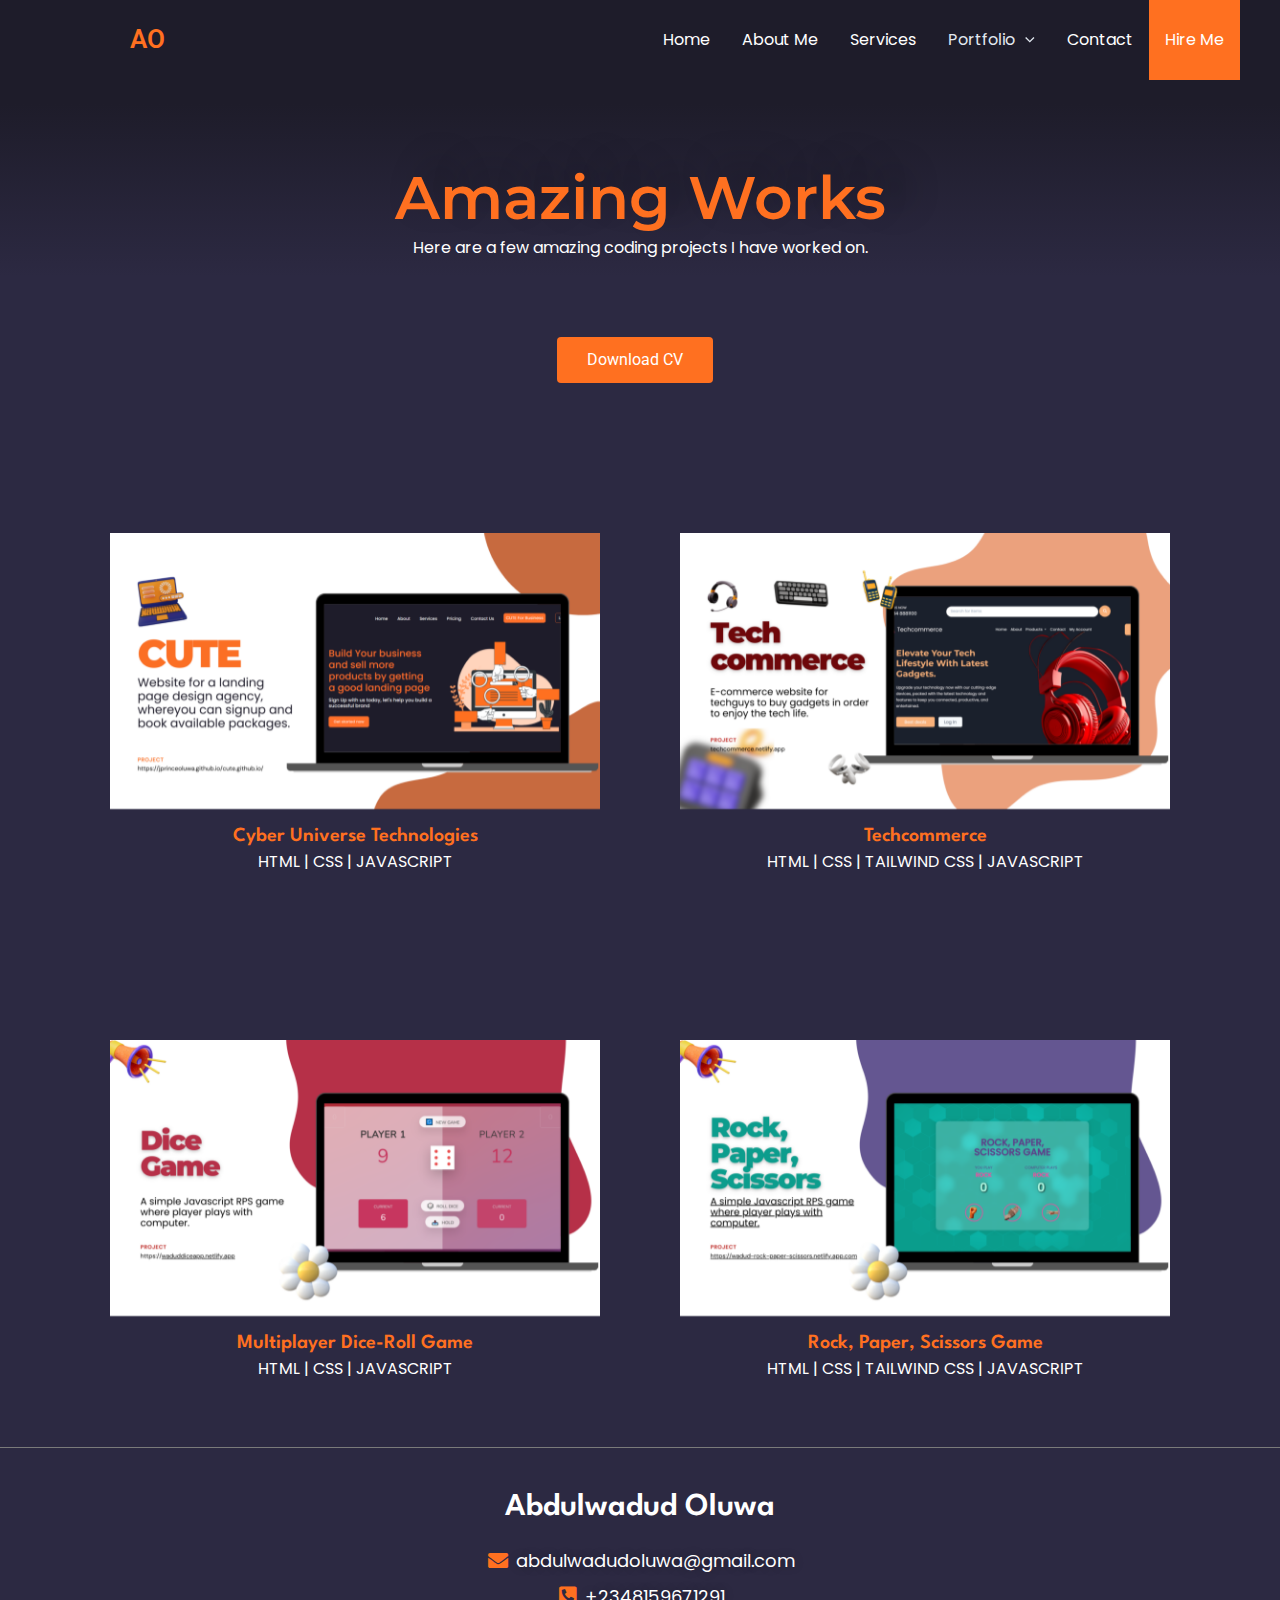
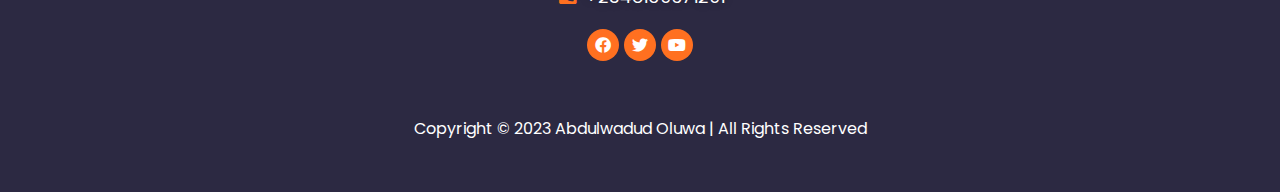
==== frontenddev/index.html @ c43c0da1 "changes" ====
<!DOCTYPE html>
<html lang="en-US">
<head>
<meta charset="UTF-8">
<meta name="viewport" content="width=device-width, initial-scale=1">
	 <link rel="profile" href="https://gmpg.org/xfn/11"> 
	 <title>frontenddev &#8211; AO</title>
<meta name="robots" content="max-image-preview:large">
<link rel="dns-prefetch" href="./../">
<link rel="dns-prefetch" href="//fonts.googleapis.com">
<link rel="alternate" type="application/rss+xml" title="AO &raquo; Feed" href="./../feed/index.html">
<link rel="alternate" type="application/rss+xml" title="AO &raquo; Comments Feed" href="./../comments/feed/index.html">
<script>
window._wpemojiSettings = {"baseUrl":"https:\/\/s.w.org\/images\/core\/emoji\/14.0.0\/72x72\/","ext":".png","svgUrl":"https:\/\/s.w.org\/images\/core\/emoji\/14.0.0\/svg\/","svgExt":".svg","source":{"concatemoji":".\/\/wp-includes\/js\/wp-emoji-release.min.js?ver=6.2.2"}};
/*! This file is auto-generated */
!function(e,a,t){var n,r,o,i=a.createElement("canvas"),p=i.getContext&&i.getContext("2d");function s(e,t){p.clearRect(0,0,i.width,i.height),p.fillText(e,0,0);e=i.toDataURL();return p.clearRect(0,0,i.width,i.height),p.fillText(t,0,0),e===i.toDataURL()}function c(e){var t=a.createElement("script");t.src=e,t.defer=t.type="text/javascript",a.getElementsByTagName("head")[0].appendChild(t)}for(o=Array("flag","emoji"),t.supports={everything:!0,everythingExceptFlag:!0},r=0;r<o.length;r++)t.supports[o[r]]=function(e){if(p&&p.fillText)switch(p.textBaseline="top",p.font="600 32px Arial",e){case"flag":return s("🏳️‍⚧️","🏳️​⚧️")?!1:!s("🇺🇳","🇺​🇳")&&!s("🏴󠁧󠁢󠁥󠁮󠁧󠁿","🏴​󠁧​󠁢​󠁥​󠁮​󠁧​󠁿");case"emoji":return!s("🫱🏻‍🫲🏿","🫱🏻​🫲🏿")}return!1}(o[r]),t.supports.everything=t.supports.everything&&t.supports[o[r]],"flag"!==o[r]&&(t.supports.everythingExceptFlag=t.supports.everythingExceptFlag&&t.supports[o[r]]);t.supports.everythingExceptFlag=t.supports.everythingExceptFlag&&!t.supports.flag,t.DOMReady=!1,t.readyCallback=function(){t.DOMReady=!0},t.supports.everything||(n=function(){t.readyCallback()},a.addEventListener?(a.addEventListener("DOMContentLoaded",n,!1),e.addEventListener("load",n,!1)):(e.attachEvent("onload",n),a.attachEvent("onreadystatechange",function(){"complete"===a.readyState&&t.readyCallback()})),(e=t.source||{}).concatemoji?c(e.concatemoji):e.wpemoji&&e.twemoji&&(c(e.twemoji),c(e.wpemoji)))}(window,document,window._wpemojiSettings);
</script>
<style>img.wp-smiley,
img.emoji {
	display: inline !important;
	border: none !important;
	box-shadow: none !important;
	height: 1em !important;
	width: 1em !important;
	margin: 0 0.07em !important;
	vertical-align: -0.1em !important;
	background: none !important;
	padding: 0 !important;
}</style>
	<link rel="stylesheet" id="astra-theme-css-css" href="./../wp-content/themes/astra/assets/css/minified/main.min.css?ver=4.1.5" media="all">
<style id="astra-theme-css-inline-css">:root{--ast-container-default-xlg-padding:3em;--ast-container-default-lg-padding:3em;--ast-container-default-slg-padding:2em;--ast-container-default-md-padding:3em;--ast-container-default-sm-padding:3em;--ast-container-default-xs-padding:2.4em;--ast-container-default-xxs-padding:1.8em;--ast-code-block-background:#ECEFF3;--ast-comment-inputs-background:#F9FAFB;}html{font-size:100%;}a{color:var(--ast-global-color-0);}a:hover,a:focus{color:var(--ast-global-color-1);}body,button,input,select,textarea,.ast-button,.ast-custom-button{font-family:-apple-system,BlinkMacSystemFont,Segoe UI,Roboto,Oxygen-Sans,Ubuntu,Cantarell,Helvetica Neue,sans-serif;font-weight:400;font-size:16px;font-size:1rem;line-height:1.6em;}blockquote{color:var(--ast-global-color-3);}h1,.entry-content h1,h2,.entry-content h2,h3,.entry-content h3,h4,.entry-content h4,h5,.entry-content h5,h6,.entry-content h6,.site-title,.site-title a{font-weight:600;}.ast-site-identity .site-title a{color:#ff7020;}.site-title{font-size:26px;font-size:1.625rem;display:block;}header .custom-logo-link img{max-width:44px;}.astra-logo-svg{width:44px;}.site-header .site-description{font-size:15px;font-size:0.9375rem;display:none;}.entry-title{font-size:26px;font-size:1.625rem;}h1,.entry-content h1{font-size:40px;font-size:2.5rem;font-weight:600;line-height:1.4em;}h2,.entry-content h2{font-size:32px;font-size:2rem;font-weight:600;line-height:1.25em;}h3,.entry-content h3{font-size:26px;font-size:1.625rem;font-weight:600;line-height:1.2em;}h4,.entry-content h4{font-size:24px;font-size:1.5rem;line-height:1.2em;font-weight:600;}h5,.entry-content h5{font-size:20px;font-size:1.25rem;line-height:1.2em;font-weight:600;}h6,.entry-content h6{font-size:16px;font-size:1rem;line-height:1.25em;font-weight:600;}::selection{background-color:var(--ast-global-color-0);color:#ffffff;}body,h1,.entry-title a,.entry-content h1,h2,.entry-content h2,h3,.entry-content h3,h4,.entry-content h4,h5,.entry-content h5,h6,.entry-content h6{color:var(--ast-global-color-3);}.tagcloud a:hover,.tagcloud a:focus,.tagcloud a.current-item{color:#ffffff;border-color:var(--ast-global-color-0);background-color:var(--ast-global-color-0);}input:focus,input[type="text"]:focus,input[type="email"]:focus,input[type="url"]:focus,input[type="password"]:focus,input[type="reset"]:focus,input[type="search"]:focus,textarea:focus{border-color:var(--ast-global-color-0);}input[type="radio"]:checked,input[type=reset],input[type="checkbox"]:checked,input[type="checkbox"]:hover:checked,input[type="checkbox"]:focus:checked,input[type=range]::-webkit-slider-thumb{border-color:var(--ast-global-color-0);background-color:var(--ast-global-color-0);box-shadow:none;}.site-footer a:hover + .post-count,.site-footer a:focus + .post-count{background:var(--ast-global-color-0);border-color:var(--ast-global-color-0);}.single .nav-links .nav-previous,.single .nav-links .nav-next{color:var(--ast-global-color-0);}.entry-meta,.entry-meta *{line-height:1.45;color:var(--ast-global-color-0);}.entry-meta a:hover,.entry-meta a:hover *,.entry-meta a:focus,.entry-meta a:focus *,.page-links > .page-link,.page-links .page-link:hover,.post-navigation a:hover{color:var(--ast-global-color-1);}#cat option,.secondary .calendar_wrap thead a,.secondary .calendar_wrap thead a:visited{color:var(--ast-global-color-0);}.secondary .calendar_wrap #today,.ast-progress-val span{background:var(--ast-global-color-0);}.secondary a:hover + .post-count,.secondary a:focus + .post-count{background:var(--ast-global-color-0);border-color:var(--ast-global-color-0);}.calendar_wrap #today > a{color:#ffffff;}.page-links .page-link,.single .post-navigation a{color:var(--ast-global-color-0);}.ast-archive-title{color:var(--ast-global-color-2);}.widget-title{font-size:22px;font-size:1.375rem;color:var(--ast-global-color-2);}.ast-single-post .entry-content a,.ast-comment-content a:not(.ast-comment-edit-reply-wrap a){text-decoration:underline;}.ast-single-post .wp-block-button .wp-block-button__link,.ast-single-post .elementor-button-wrapper .elementor-button,.ast-single-post .entry-content .uagb-tab a,.ast-single-post .entry-content .uagb-ifb-cta a,.ast-single-post .entry-content .wp-block-uagb-buttons a,.ast-single-post .entry-content .uabb-module-content a,.ast-single-post .entry-content .uagb-post-grid a,.ast-single-post .entry-content .uagb-timeline a,.ast-single-post .entry-content .uagb-toc__wrap a,.ast-single-post .entry-content .uagb-taxomony-box a,.ast-single-post .entry-content .woocommerce a,.entry-content .wp-block-latest-posts > li > a,.ast-single-post .entry-content .wp-block-file__button{text-decoration:none;}a:focus-visible,.ast-menu-toggle:focus-visible,.site .skip-link:focus-visible,.wp-block-loginout input:focus-visible,.wp-block-search.wp-block-search__button-inside .wp-block-search__inside-wrapper,.ast-header-navigation-arrow:focus-visible{outline-style:dotted;outline-color:inherit;outline-width:thin;border-color:transparent;}input:focus,input[type="text"]:focus,input[type="email"]:focus,input[type="url"]:focus,input[type="password"]:focus,input[type="reset"]:focus,input[type="search"]:focus,textarea:focus,.wp-block-search__input:focus,[data-section="section-header-mobile-trigger"] .ast-button-wrap .ast-mobile-menu-trigger-minimal:focus,.ast-mobile-popup-drawer.active .menu-toggle-close:focus,.woocommerce-ordering select.orderby:focus,#ast-scroll-top:focus,.woocommerce a.add_to_cart_button:focus,.woocommerce .button.single_add_to_cart_button:focus{border-style:dotted;border-color:inherit;border-width:thin;outline-color:transparent;}.ast-logo-title-inline .site-logo-img{padding-right:1em;}.ast-page-builder-template .hentry {margin: 0;}.ast-page-builder-template .site-content > .ast-container {max-width: 100%;padding: 0;}.ast-page-builder-template .site-content #primary {padding: 0;margin: 0;}.ast-page-builder-template .no-results {text-align: center;margin: 4em auto;}.ast-page-builder-template .ast-pagination {padding: 2em;}.ast-page-builder-template .entry-header.ast-no-title.ast-no-thumbnail {margin-top: 0;}.ast-page-builder-template .entry-header.ast-header-without-markup {margin-top: 0;margin-bottom: 0;}.ast-page-builder-template .entry-header.ast-no-title.ast-no-meta {margin-bottom: 0;}.ast-page-builder-template.single .post-navigation {padding-bottom: 2em;}.ast-page-builder-template.single-post .site-content > .ast-container {max-width: 100%;}.ast-page-builder-template .entry-header {margin-top: 2em;margin-left: auto;margin-right: auto;}.ast-page-builder-template .ast-archive-description {margin: 2em auto 0;padding-left: 20px;padding-right: 20px;}.ast-page-builder-template .ast-row {margin-left: 0;margin-right: 0;}.single.ast-page-builder-template .entry-header + .entry-content {margin-bottom: 2em;}@media(min-width: 921px) {.ast-page-builder-template.archive.ast-right-sidebar .ast-row article,.ast-page-builder-template.archive.ast-left-sidebar .ast-row article {padding-left: 0;padding-right: 0;}}@media (max-width:921px){#ast-desktop-header{display:none;}}@media (min-width:921px){#ast-mobile-header{display:none;}}.wp-block-buttons.aligncenter{justify-content:center;}@media (max-width:921px){.ast-theme-transparent-header #primary,.ast-theme-transparent-header #secondary{padding:0;}}@media (max-width:921px){.ast-plain-container.ast-no-sidebar #primary{padding:0;}}.ast-plain-container.ast-no-sidebar #primary{margin-top:0;margin-bottom:0;}.wp-block-button.is-style-outline .wp-block-button__link{border-color:var(--ast-global-color-0);border-top-width:1px;border-right-width:1px;border-bottom-width:1px;border-left-width:1px;}div.wp-block-button.is-style-outline > .wp-block-button__link:not(.has-text-color),div.wp-block-button.wp-block-button__link.is-style-outline:not(.has-text-color){color:var(--ast-global-color-0);}.wp-block-button.is-style-outline .wp-block-button__link:hover,div.wp-block-button.is-style-outline .wp-block-button__link:focus,div.wp-block-button.is-style-outline > .wp-block-button__link:not(.has-text-color):hover,div.wp-block-button.wp-block-button__link.is-style-outline:not(.has-text-color):hover{color:#ffffff;background-color:var(--ast-global-color-1);border-color:var(--ast-global-color-1);}.post-page-numbers.current .page-link,.ast-pagination .page-numbers.current{color:#ffffff;border-color:var(--ast-global-color-0);background-color:var(--ast-global-color-0);border-radius:2px;}.wp-block-button.is-style-outline .wp-block-button__link{border-top-width:1px;border-right-width:1px;border-bottom-width:1px;border-left-width:1px;}h1.widget-title{font-weight:600;}h2.widget-title{font-weight:600;}h3.widget-title{font-weight:600;}#page{display:flex;flex-direction:column;min-height:100vh;}.ast-404-layout-1 h1.page-title{color:var(--ast-global-color-2);}.single .post-navigation a{line-height:1em;height:inherit;}.error-404 .page-sub-title{font-size:1.5rem;font-weight:inherit;}.search .site-content .content-area .search-form{margin-bottom:0;}#page .site-content{flex-grow:1;}.widget{margin-bottom:3.5em;}#secondary li{line-height:1.5em;}#secondary .wp-block-group h2{margin-bottom:0.7em;}#secondary h2{font-size:1.7rem;}.ast-separate-container .ast-article-post,.ast-separate-container .ast-article-single,.ast-separate-container .ast-comment-list li.depth-1,.ast-separate-container .comment-respond{padding:3em;}.ast-separate-container .ast-comment-list li.depth-1,.hentry{margin-bottom:2em;}.ast-separate-container .ast-archive-description,.ast-separate-container .ast-author-box{background-color:var(--ast-global-color-5);border-bottom:1px solid var(--ast-border-color);}.ast-separate-container .comments-title{padding:2em 2em 0 2em;}.ast-page-builder-template .comment-form-textarea,.ast-comment-formwrap .ast-grid-common-col{padding:0;}.ast-comment-formwrap{padding:0 20px;display:inline-flex;column-gap:20px;}.archive.ast-page-builder-template .entry-header{margin-top:2em;}.ast-page-builder-template .ast-comment-formwrap{width:100%;}.entry-title{margin-bottom:0.5em;}.ast-archive-description p{font-size:inherit;font-weight:inherit;line-height:inherit;}@media (min-width:921px){.ast-left-sidebar.ast-page-builder-template #secondary,.archive.ast-right-sidebar.ast-page-builder-template .site-main{padding-left:20px;padding-right:20px;}}@media (max-width:544px){.ast-comment-formwrap.ast-row{column-gap:10px;display:inline-block;}#ast-commentform .ast-grid-common-col{position:relative;width:100%;}}@media (min-width:1201px){.ast-separate-container .ast-article-post,.ast-separate-container .ast-article-single,.ast-separate-container .ast-author-box,.ast-separate-container .ast-404-layout-1,.ast-separate-container .no-results{padding:3em;}}@media (max-width:921px){.ast-separate-container #primary,.ast-separate-container #secondary{padding:1.5em 0;}#primary,#secondary{padding:1.5em 0;margin:0;}.ast-left-sidebar #content > .ast-container{display:flex;flex-direction:column-reverse;width:100%;}}@media (min-width:922px){.ast-separate-container.ast-right-sidebar #primary,.ast-separate-container.ast-left-sidebar #primary{border:0;}.search-no-results.ast-separate-container #primary{margin-bottom:4em;}}.wp-block-button .wp-block-button__link{color:var(--ast-global-color-0);}.wp-block-button .wp-block-button__link:hover,.wp-block-button .wp-block-button__link:focus{color:#ffffff;background-color:var(--ast-global-color-1);border-color:var(--ast-global-color-1);}.elementor-widget-heading h1.elementor-heading-title{line-height:1.4em;}.elementor-widget-heading h2.elementor-heading-title{line-height:1.25em;}.elementor-widget-heading h3.elementor-heading-title{line-height:1.2em;}.elementor-widget-heading h4.elementor-heading-title{line-height:1.2em;}.elementor-widget-heading h5.elementor-heading-title{line-height:1.2em;}.elementor-widget-heading h6.elementor-heading-title{line-height:1.25em;}.wp-block-button .wp-block-button__link,.wp-block-search .wp-block-search__button,body .wp-block-file .wp-block-file__button{border-style:solid;border-top-width:1px;border-right-width:1px;border-left-width:1px;border-bottom-width:1px;border-color:var(--ast-global-color-0);background-color:transparent;color:var(--ast-global-color-0);font-family:'Poppins',sans-serif;font-weight:400;line-height:1em;font-size:16px;font-size:1rem;border-top-left-radius:0;border-top-right-radius:0;border-bottom-right-radius:0;border-bottom-left-radius:0;padding-top:0px;padding-right:0px;padding-bottom:0px;padding-left:0px;}.menu-toggle,button,.ast-button,.ast-custom-button,.button,input#submit,input[type="button"],input[type="submit"],input[type="reset"],form[CLASS*="wp-block-search__"].wp-block-search .wp-block-search__inside-wrapper .wp-block-search__button,body .wp-block-file .wp-block-file__button,.search .search-submit,.woocommerce a.button,.woocommerce button.button,.woocommerce .woocommerce-message a.button,.woocommerce #respond input#submit.alt,.woocommerce input.button.alt,.woocommerce input.button,.woocommerce input.button:disabled,.woocommerce input.button:disabled[disabled],.woocommerce input.button:disabled:hover,.woocommerce input.button:disabled[disabled]:hover,.woocommerce #respond input#submit,.woocommerce button.button.alt.disabled,.wc-block-grid__products .wc-block-grid__product .wp-block-button__link,.wc-block-grid__product-onsale,[CLASS*="wc-block"] button,.woocommerce-js .astra-cart-drawer .astra-cart-drawer-content .woocommerce-mini-cart__buttons .button:not(.checkout):not(.ast-continue-shopping),.woocommerce-js .astra-cart-drawer .astra-cart-drawer-content .woocommerce-mini-cart__buttons a.checkout,.woocommerce button.button.alt.disabled.wc-variation-selection-needed{border-style:solid;border-top-width:1px;border-right-width:1px;border-left-width:1px;border-bottom-width:1px;color:var(--ast-global-color-0);border-color:var(--ast-global-color-0);background-color:transparent;padding-top:0px;padding-right:0px;padding-bottom:0px;padding-left:0px;font-family:'Poppins',sans-serif;font-weight:400;font-size:16px;font-size:1rem;line-height:1em;border-top-left-radius:0;border-top-right-radius:0;border-bottom-right-radius:0;border-bottom-left-radius:0;}button:focus,.menu-toggle:hover,button:hover,.ast-button:hover,.ast-custom-button:hover .button:hover,.ast-custom-button:hover ,input[type=reset]:hover,input[type=reset]:focus,input#submit:hover,input#submit:focus,input[type="button"]:hover,input[type="button"]:focus,input[type="submit"]:hover,input[type="submit"]:focus,form[CLASS*="wp-block-search__"].wp-block-search .wp-block-search__inside-wrapper .wp-block-search__button:hover,form[CLASS*="wp-block-search__"].wp-block-search .wp-block-search__inside-wrapper .wp-block-search__button:focus,body .wp-block-file .wp-block-file__button:hover,body .wp-block-file .wp-block-file__button:focus,.woocommerce a.button:hover,.woocommerce button.button:hover,.woocommerce .woocommerce-message a.button:hover,.woocommerce #respond input#submit:hover,.woocommerce #respond input#submit.alt:hover,.woocommerce input.button.alt:hover,.woocommerce input.button:hover,.woocommerce button.button.alt.disabled:hover,.wc-block-grid__products .wc-block-grid__product .wp-block-button__link:hover,[CLASS*="wc-block"] button:hover,.woocommerce-js .astra-cart-drawer .astra-cart-drawer-content .woocommerce-mini-cart__buttons .button:not(.checkout):not(.ast-continue-shopping):hover,.woocommerce-js .astra-cart-drawer .astra-cart-drawer-content .woocommerce-mini-cart__buttons a.checkout:hover,.woocommerce button.button.alt.disabled.wc-variation-selection-needed:hover{color:#ffffff;background-color:var(--ast-global-color-1);border-color:var(--ast-global-color-1);}form[CLASS*="wp-block-search__"].wp-block-search .wp-block-search__inside-wrapper .wp-block-search__button.has-icon{padding-top:calc(0px - 3px);padding-right:calc(0px - 3px);padding-bottom:calc(0px - 3px);padding-left:calc(0px - 3px);}@media (max-width:921px){.ast-mobile-header-stack .main-header-bar .ast-search-menu-icon{display:inline-block;}.ast-header-break-point.ast-header-custom-item-outside .ast-mobile-header-stack .main-header-bar .ast-search-icon{margin:0;}.ast-comment-avatar-wrap img{max-width:2.5em;}.ast-separate-container .ast-comment-list li.depth-1{padding:1.5em 2.14em;}.ast-separate-container .comment-respond{padding:2em 2.14em;}.ast-comment-meta{padding:0 1.8888em 1.3333em;}}@media (min-width:544px){.ast-container{max-width:100%;}}@media (max-width:544px){.ast-separate-container .ast-article-post,.ast-separate-container .ast-article-single,.ast-separate-container .comments-title,.ast-separate-container .ast-archive-description{padding:1.5em 1em;}.ast-separate-container #content .ast-container{padding-left:0.54em;padding-right:0.54em;}.ast-separate-container .ast-comment-list li.depth-1{padding:1.5em 1em;margin-bottom:1.5em;}.ast-separate-container .ast-comment-list .bypostauthor{padding:.5em;}.ast-search-menu-icon.ast-dropdown-active .search-field{width:170px;}}.ast-separate-container{background-color:var(--ast-global-color-4);;background-image:none;;}@media (max-width:921px){.site-title{display:block;}.site-header .site-description{display:none;}.entry-title{font-size:30px;}h1,.entry-content h1{font-size:30px;}h2,.entry-content h2{font-size:25px;}h3,.entry-content h3{font-size:20px;}}@media (max-width:544px){.site-title{display:block;}.site-header .site-description{display:none;}.entry-title{font-size:30px;}h1,.entry-content h1{font-size:30px;}h2,.entry-content h2{font-size:25px;}h3,.entry-content h3{font-size:20px;}}@media (max-width:921px){html{font-size:91.2%;}}@media (max-width:544px){html{font-size:91.2%;}}@media (min-width:922px){.ast-container{max-width:1240px;}}@media (min-width:922px){.site-content .ast-container{display:flex;}}@media (max-width:921px){.site-content .ast-container{flex-direction:column;}}@media (min-width:922px){.main-header-menu .sub-menu .menu-item.ast-left-align-sub-menu:hover > .sub-menu,.main-header-menu .sub-menu .menu-item.ast-left-align-sub-menu.focus > .sub-menu{margin-left:-0px;}}.ast-theme-transparent-header [CLASS*="ast-header-button-"] .ast-custom-button{color:#a90e0e;}.ast-theme-transparent-header [data-section="section-header-mobile-trigger"] .ast-button-wrap .ast-mobile-menu-trigger-minimal{background:transparent;}blockquote,cite {font-style: initial;}.wp-block-file {display: flex;align-items: center;flex-wrap: wrap;justify-content: space-between;}.wp-block-pullquote {border: none;}.wp-block-pullquote blockquote::before {content: "\201D";font-family: "Helvetica",sans-serif;display: flex;transform: rotate( 180deg );font-size: 6rem;font-style: normal;line-height: 1;font-weight: bold;align-items: center;justify-content: center;}.has-text-align-right > blockquote::before {justify-content: flex-start;}.has-text-align-left > blockquote::before {justify-content: flex-end;}figure.wp-block-pullquote.is-style-solid-color blockquote {max-width: 100%;text-align: inherit;}html body {--wp--custom--ast-default-block-top-padding: 3em;--wp--custom--ast-default-block-right-padding: 3em;--wp--custom--ast-default-block-bottom-padding: 3em;--wp--custom--ast-default-block-left-padding: 3em;--wp--custom--ast-container-width: 1200px;--wp--custom--ast-content-width-size: 1200px;--wp--custom--ast-wide-width-size: calc(1200px + var(--wp--custom--ast-default-block-left-padding) + var(--wp--custom--ast-default-block-right-padding));}.ast-narrow-container {--wp--custom--ast-content-width-size: 750px;--wp--custom--ast-wide-width-size: 750px;}@media(max-width: 921px) {html body {--wp--custom--ast-default-block-top-padding: 3em;--wp--custom--ast-default-block-right-padding: 2em;--wp--custom--ast-default-block-bottom-padding: 3em;--wp--custom--ast-default-block-left-padding: 2em;}}@media(max-width: 544px) {html body {--wp--custom--ast-default-block-top-padding: 3em;--wp--custom--ast-default-block-right-padding: 1.5em;--wp--custom--ast-default-block-bottom-padding: 3em;--wp--custom--ast-default-block-left-padding: 1.5em;}}.entry-content > .wp-block-group,.entry-content > .wp-block-cover,.entry-content > .wp-block-columns {padding-top: var(--wp--custom--ast-default-block-top-padding);padding-right: var(--wp--custom--ast-default-block-right-padding);padding-bottom: var(--wp--custom--ast-default-block-bottom-padding);padding-left: var(--wp--custom--ast-default-block-left-padding);}.ast-plain-container.ast-no-sidebar .entry-content > .alignfull,.ast-page-builder-template .ast-no-sidebar .entry-content > .alignfull {margin-left: calc( -50vw + 50%);margin-right: calc( -50vw + 50%);max-width: 100vw;width: 100vw;}.ast-plain-container.ast-no-sidebar .entry-content .alignfull .alignfull,.ast-page-builder-template.ast-no-sidebar .entry-content .alignfull .alignfull,.ast-plain-container.ast-no-sidebar .entry-content .alignfull .alignwide,.ast-page-builder-template.ast-no-sidebar .entry-content .alignfull .alignwide,.ast-plain-container.ast-no-sidebar .entry-content .alignwide .alignfull,.ast-page-builder-template.ast-no-sidebar .entry-content .alignwide .alignfull,.ast-plain-container.ast-no-sidebar .entry-content .alignwide .alignwide,.ast-page-builder-template.ast-no-sidebar .entry-content .alignwide .alignwide,.ast-plain-container.ast-no-sidebar .entry-content .wp-block-column .alignfull,.ast-page-builder-template.ast-no-sidebar .entry-content .wp-block-column .alignfull,.ast-plain-container.ast-no-sidebar .entry-content .wp-block-column .alignwide,.ast-page-builder-template.ast-no-sidebar .entry-content .wp-block-column .alignwide {margin-left: auto;margin-right: auto;width: 100%;}[ast-blocks-layout] .wp-block-separator:not(.is-style-dots) {height: 0;}[ast-blocks-layout] .wp-block-separator {margin: 20px auto;}[ast-blocks-layout] .wp-block-separator:not(.is-style-wide):not(.is-style-dots) {max-width: 100px;}[ast-blocks-layout] .wp-block-separator.has-background {padding: 0;}.entry-content[ast-blocks-layout] > * {max-width: var(--wp--custom--ast-content-width-size);margin-left: auto;margin-right: auto;}.entry-content[ast-blocks-layout] > .alignwide {max-width: var(--wp--custom--ast-wide-width-size);}.entry-content[ast-blocks-layout] .alignfull {max-width: none;}.entry-content .wp-block-columns {margin-bottom: 0;}blockquote {margin: 1.5em;border: none;}.wp-block-quote:not(.has-text-align-right):not(.has-text-align-center) {border-left: 5px solid rgba(0,0,0,0.05);}.has-text-align-right > blockquote,blockquote.has-text-align-right {border-right: 5px solid rgba(0,0,0,0.05);}.has-text-align-left > blockquote,blockquote.has-text-align-left {border-left: 5px solid rgba(0,0,0,0.05);}.wp-block-site-tagline,.wp-block-latest-posts .read-more {margin-top: 15px;}.wp-block-loginout p label {display: block;}.wp-block-loginout p:not(.login-remember):not(.login-submit) input {width: 100%;}.wp-block-loginout input:focus {border-color: transparent;}.wp-block-loginout input:focus {outline: thin dotted;}.entry-content .wp-block-media-text .wp-block-media-text__content {padding: 0 0 0 8%;}.entry-content .wp-block-media-text.has-media-on-the-right .wp-block-media-text__content {padding: 0 8% 0 0;}.entry-content .wp-block-media-text.has-background .wp-block-media-text__content {padding: 8%;}.entry-content .wp-block-cover:not([class*="background-color"]) .wp-block-cover__inner-container,.entry-content .wp-block-cover:not([class*="background-color"]) .wp-block-cover-image-text,.entry-content .wp-block-cover:not([class*="background-color"]) .wp-block-cover-text,.entry-content .wp-block-cover-image:not([class*="background-color"]) .wp-block-cover__inner-container,.entry-content .wp-block-cover-image:not([class*="background-color"]) .wp-block-cover-image-text,.entry-content .wp-block-cover-image:not([class*="background-color"]) .wp-block-cover-text {color: var(--ast-global-color-5);}.wp-block-loginout .login-remember input {width: 1.1rem;height: 1.1rem;margin: 0 5px 4px 0;vertical-align: middle;}.wp-block-latest-posts > li > *:first-child,.wp-block-latest-posts:not(.is-grid) > li:first-child {margin-top: 0;}.wp-block-search__inside-wrapper .wp-block-search__input {padding: 0 10px;color: var(--ast-global-color-3);background: var(--ast-global-color-5);border-color: var(--ast-border-color);}.wp-block-latest-posts .read-more {margin-bottom: 1.5em;}.wp-block-search__no-button .wp-block-search__inside-wrapper .wp-block-search__input {padding-top: 5px;padding-bottom: 5px;}.wp-block-latest-posts .wp-block-latest-posts__post-date,.wp-block-latest-posts .wp-block-latest-posts__post-author {font-size: 1rem;}.wp-block-latest-posts > li > *,.wp-block-latest-posts:not(.is-grid) > li {margin-top: 12px;margin-bottom: 12px;}.ast-page-builder-template .entry-content[ast-blocks-layout] > *,.ast-page-builder-template .entry-content[ast-blocks-layout] > .alignfull > * {max-width: none;}.ast-page-builder-template .entry-content[ast-blocks-layout] > .alignwide > * {max-width: var(--wp--custom--ast-wide-width-size);}.ast-page-builder-template .entry-content[ast-blocks-layout] > .inherit-container-width > *,.ast-page-builder-template .entry-content[ast-blocks-layout] > * > *,.entry-content[ast-blocks-layout] > .wp-block-cover .wp-block-cover__inner-container {max-width: var(--wp--custom--ast-content-width-size);margin-left: auto;margin-right: auto;}.entry-content[ast-blocks-layout] .wp-block-cover:not(.alignleft):not(.alignright) {width: auto;}@media(max-width: 1200px) {.ast-separate-container .entry-content > .alignfull,.ast-separate-container .entry-content[ast-blocks-layout] > .alignwide,.ast-plain-container .entry-content[ast-blocks-layout] > .alignwide,.ast-plain-container .entry-content .alignfull {margin-left: calc(-1 * min(var(--ast-container-default-xlg-padding),20px)) ;margin-right: calc(-1 * min(var(--ast-container-default-xlg-padding),20px));}}@media(min-width: 1201px) {.ast-separate-container .entry-content > .alignfull {margin-left: calc(-1 * var(--ast-container-default-xlg-padding) );margin-right: calc(-1 * var(--ast-container-default-xlg-padding) );}.ast-separate-container .entry-content[ast-blocks-layout] > .alignwide,.ast-plain-container .entry-content[ast-blocks-layout] > .alignwide {margin-left: calc(-1 * var(--wp--custom--ast-default-block-left-padding) );margin-right: calc(-1 * var(--wp--custom--ast-default-block-right-padding) );}}@media(min-width: 921px) {.ast-separate-container .entry-content .wp-block-group.alignwide:not(.inherit-container-width) > :where(:not(.alignleft):not(.alignright)),.ast-plain-container .entry-content .wp-block-group.alignwide:not(.inherit-container-width) > :where(:not(.alignleft):not(.alignright)) {max-width: calc( var(--wp--custom--ast-content-width-size) + 80px );}.ast-plain-container.ast-right-sidebar .entry-content[ast-blocks-layout] .alignfull,.ast-plain-container.ast-left-sidebar .entry-content[ast-blocks-layout] .alignfull {margin-left: -60px;margin-right: -60px;}}@media(min-width: 544px) {.entry-content > .alignleft {margin-right: 20px;}.entry-content > .alignright {margin-left: 20px;}}@media (max-width:544px){.wp-block-columns .wp-block-column:not(:last-child){margin-bottom:20px;}.wp-block-latest-posts{margin:0;}}@media( max-width: 600px ) {.entry-content .wp-block-media-text .wp-block-media-text__content,.entry-content .wp-block-media-text.has-media-on-the-right .wp-block-media-text__content {padding: 8% 0 0;}.entry-content .wp-block-media-text.has-background .wp-block-media-text__content {padding: 8%;}}.ast-separate-container .entry-content .uagb-is-root-container {padding-left: 0;}.ast-page-builder-template .entry-header {padding-left: 0;}@media(min-width: 1201px) {.ast-separate-container .entry-content > .uagb-is-root-container {margin-left: 0;margin-right: 0;}}.ast-narrow-container .site-content .wp-block-uagb-image--align-full .wp-block-uagb-image__figure {max-width: 100%;margin-left: auto;margin-right: auto;}.entry-content ul,.entry-content ol {padding: revert;margin: revert;}:root .has-ast-global-color-0-color{color:var(--ast-global-color-0);}:root .has-ast-global-color-0-background-color{background-color:var(--ast-global-color-0);}:root .wp-block-button .has-ast-global-color-0-color{color:var(--ast-global-color-0);}:root .wp-block-button .has-ast-global-color-0-background-color{background-color:var(--ast-global-color-0);}:root .has-ast-global-color-1-color{color:var(--ast-global-color-1);}:root .has-ast-global-color-1-background-color{background-color:var(--ast-global-color-1);}:root .wp-block-button .has-ast-global-color-1-color{color:var(--ast-global-color-1);}:root .wp-block-button .has-ast-global-color-1-background-color{background-color:var(--ast-global-color-1);}:root .has-ast-global-color-2-color{color:var(--ast-global-color-2);}:root .has-ast-global-color-2-background-color{background-color:var(--ast-global-color-2);}:root .wp-block-button .has-ast-global-color-2-color{color:var(--ast-global-color-2);}:root .wp-block-button .has-ast-global-color-2-background-color{background-color:var(--ast-global-color-2);}:root .has-ast-global-color-3-color{color:var(--ast-global-color-3);}:root .has-ast-global-color-3-background-color{background-color:var(--ast-global-color-3);}:root .wp-block-button .has-ast-global-color-3-color{color:var(--ast-global-color-3);}:root .wp-block-button .has-ast-global-color-3-background-color{background-color:var(--ast-global-color-3);}:root .has-ast-global-color-4-color{color:var(--ast-global-color-4);}:root .has-ast-global-color-4-background-color{background-color:var(--ast-global-color-4);}:root .wp-block-button .has-ast-global-color-4-color{color:var(--ast-global-color-4);}:root .wp-block-button .has-ast-global-color-4-background-color{background-color:var(--ast-global-color-4);}:root .has-ast-global-color-5-color{color:var(--ast-global-color-5);}:root .has-ast-global-color-5-background-color{background-color:var(--ast-global-color-5);}:root .wp-block-button .has-ast-global-color-5-color{color:var(--ast-global-color-5);}:root .wp-block-button .has-ast-global-color-5-background-color{background-color:var(--ast-global-color-5);}:root .has-ast-global-color-6-color{color:var(--ast-global-color-6);}:root .has-ast-global-color-6-background-color{background-color:var(--ast-global-color-6);}:root .wp-block-button .has-ast-global-color-6-color{color:var(--ast-global-color-6);}:root .wp-block-button .has-ast-global-color-6-background-color{background-color:var(--ast-global-color-6);}:root .has-ast-global-color-7-color{color:var(--ast-global-color-7);}:root .has-ast-global-color-7-background-color{background-color:var(--ast-global-color-7);}:root .wp-block-button .has-ast-global-color-7-color{color:var(--ast-global-color-7);}:root .wp-block-button .has-ast-global-color-7-background-color{background-color:var(--ast-global-color-7);}:root .has-ast-global-color-8-color{color:var(--ast-global-color-8);}:root .has-ast-global-color-8-background-color{background-color:var(--ast-global-color-8);}:root .wp-block-button .has-ast-global-color-8-color{color:var(--ast-global-color-8);}:root .wp-block-button .has-ast-global-color-8-background-color{background-color:var(--ast-global-color-8);}:root{--ast-global-color-0:#046bd2;--ast-global-color-1:#045cb4;--ast-global-color-2:#1e293b;--ast-global-color-3:#334155;--ast-global-color-4:#f9fafb;--ast-global-color-5:#FFFFFF;--ast-global-color-6:#e2e8f0;--ast-global-color-7:#cbd5e1;--ast-global-color-8:#94a3b8;}:root {--ast-border-color : var(--ast-global-color-6);}.ast-single-entry-banner {-js-display: flex;display: flex;flex-direction: column;justify-content: center;text-align: center;position: relative;background: #eeeeee;}.ast-single-entry-banner[data-banner-layout="layout-1"] {max-width: 1200px;background: inherit;padding: 20px 0;}.ast-single-entry-banner[data-banner-width-type="custom"] {margin: 0 auto;width: 100%;}.ast-single-entry-banner + .site-content .entry-header {margin-bottom: 0;}header.entry-header .entry-title{font-weight:600;font-size:32px;font-size:2rem;}header.entry-header > *:not(:last-child){margin-bottom:10px;}.ast-archive-entry-banner {-js-display: flex;display: flex;flex-direction: column;justify-content: center;text-align: center;position: relative;background: #eeeeee;}.ast-archive-entry-banner[data-banner-width-type="custom"] {margin: 0 auto;width: 100%;}.ast-archive-entry-banner[data-banner-layout="layout-1"] {background: inherit;padding: 20px 0;text-align: left;}body.archive .ast-archive-description{max-width:1200px;width:100%;text-align:left;padding-top:3em;padding-right:3em;padding-bottom:3em;padding-left:3em;}body.archive .ast-archive-description .ast-archive-title,body.archive .ast-archive-description .ast-archive-title *{font-weight:600;font-size:32px;font-size:2rem;}body.archive .ast-archive-description > *:not(:last-child){margin-bottom:10px;}@media (max-width:921px){body.archive .ast-archive-description{text-align:left;}}@media (max-width:544px){body.archive .ast-archive-description{text-align:left;}}.ast-theme-transparent-header #masthead .site-logo-img .transparent-custom-logo .astra-logo-svg{width:150px;}.ast-theme-transparent-header #masthead .site-logo-img .transparent-custom-logo img{ max-width:150px;}@media (max-width:921px){.ast-theme-transparent-header #masthead .site-logo-img .transparent-custom-logo .astra-logo-svg{width:120px;}.ast-theme-transparent-header #masthead .site-logo-img .transparent-custom-logo img{ max-width:120px;}}@media (max-width:543px){.ast-theme-transparent-header #masthead .site-logo-img .transparent-custom-logo .astra-logo-svg{width:100px;}.ast-theme-transparent-header #masthead .site-logo-img .transparent-custom-logo img{ max-width:100px;}}@media (min-width:921px){.ast-theme-transparent-header #masthead{position:absolute;left:0;right:0;}.ast-theme-transparent-header .main-header-bar,.ast-theme-transparent-header.ast-header-break-point .main-header-bar{background:none;}body.elementor-editor-active.ast-theme-transparent-header #masthead,.fl-builder-edit .ast-theme-transparent-header #masthead,body.vc_editor.ast-theme-transparent-header #masthead,body.brz-ed.ast-theme-transparent-header #masthead{z-index:0;}.ast-header-break-point.ast-replace-site-logo-transparent.ast-theme-transparent-header .custom-mobile-logo-link{display:none;}.ast-header-break-point.ast-replace-site-logo-transparent.ast-theme-transparent-header .transparent-custom-logo{display:inline-block;}.ast-theme-transparent-header .ast-above-header,.ast-theme-transparent-header .ast-above-header.ast-above-header-bar{background-image:none;background-color:transparent;}.ast-theme-transparent-header .ast-below-header{background-image:none;background-color:transparent;}}@media (max-width:921px){.ast-theme-transparent-header #masthead{position:absolute;left:0;right:0;}.ast-theme-transparent-header .main-header-bar,.ast-theme-transparent-header.ast-header-break-point .main-header-bar{background:none;}body.elementor-editor-active.ast-theme-transparent-header #masthead,.fl-builder-edit .ast-theme-transparent-header #masthead,body.vc_editor.ast-theme-transparent-header #masthead,body.brz-ed.ast-theme-transparent-header #masthead{z-index:0;}.ast-header-break-point.ast-replace-site-logo-transparent.ast-theme-transparent-header .custom-mobile-logo-link{display:none;}.ast-header-break-point.ast-replace-site-logo-transparent.ast-theme-transparent-header .transparent-custom-logo{display:inline-block;}.ast-theme-transparent-header .ast-above-header,.ast-theme-transparent-header .ast-above-header.ast-above-header-bar{background-image:none;background-color:transparent;}.ast-theme-transparent-header .ast-below-header{background-image:none;background-color:transparent;}}.ast-theme-transparent-header #ast-desktop-header > [CLASS*="-header-wrap"]:nth-last-child(2) > [CLASS*="-header-bar"],.ast-theme-transparent-header.ast-header-break-point #ast-mobile-header > [CLASS*="-header-wrap"]:nth-last-child(2) > [CLASS*="-header-bar"]{border-bottom-width:0;border-bottom-style:solid;}.ast-breadcrumbs .trail-browse,.ast-breadcrumbs .trail-items,.ast-breadcrumbs .trail-items li{display:inline-block;margin:0;padding:0;border:none;background:inherit;text-indent:0;text-decoration:none;}.ast-breadcrumbs .trail-browse{font-size:inherit;font-style:inherit;font-weight:inherit;color:inherit;}.ast-breadcrumbs .trail-items{list-style:none;}.trail-items li::after{padding:0 0.3em;content:"\00bb";}.trail-items li:last-of-type::after{display:none;}h1,.entry-content h1,h2,.entry-content h2,h3,.entry-content h3,h4,.entry-content h4,h5,.entry-content h5,h6,.entry-content h6{color:var(--ast-global-color-2);}.entry-title a{color:var(--ast-global-color-2);}@media (max-width:921px){.ast-builder-grid-row-container.ast-builder-grid-row-tablet-3-firstrow .ast-builder-grid-row > *:first-child,.ast-builder-grid-row-container.ast-builder-grid-row-tablet-3-lastrow .ast-builder-grid-row > *:last-child{grid-column:1 / -1;}}@media (max-width:544px){.ast-builder-grid-row-container.ast-builder-grid-row-mobile-3-firstrow .ast-builder-grid-row > *:first-child,.ast-builder-grid-row-container.ast-builder-grid-row-mobile-3-lastrow .ast-builder-grid-row > *:last-child{grid-column:1 / -1;}}.ast-builder-layout-element .ast-site-identity{margin-top:0px;margin-bottom:0px;margin-left:90px;margin-right:0px;}@media (max-width:544px){.ast-builder-layout-element .ast-site-identity{margin-top:0px;margin-bottom:0px;margin-left:0px;margin-right:0px;}}.ast-builder-layout-element[data-section="title_tagline"]{display:flex;}@media (max-width:921px){.ast-header-break-point .ast-builder-layout-element[data-section="title_tagline"]{display:flex;}}@media (max-width:544px){.ast-header-break-point .ast-builder-layout-element[data-section="title_tagline"]{display:flex;}}.ast-builder-menu-1{font-family:'Poppins',sans-serif;font-weight:inherit;text-transform:capitalize;}.ast-builder-menu-1 .menu-item > .menu-link{color:var(--ast-global-color-5);}.ast-builder-menu-1 .menu-item > .ast-menu-toggle{color:var(--ast-global-color-5);}.ast-builder-menu-1 .menu-item:hover > .menu-link,.ast-builder-menu-1 .inline-on-mobile .menu-item:hover > .ast-menu-toggle{color:var(--ast-global-color-4);}.ast-builder-menu-1 .menu-item:hover > .ast-menu-toggle{color:var(--ast-global-color-4);}.ast-builder-menu-1 .menu-item.current-menu-item > .menu-link,.ast-builder-menu-1 .inline-on-mobile .menu-item.current-menu-item > .ast-menu-toggle,.ast-builder-menu-1 .current-menu-ancestor > .menu-link{color:var(--ast-global-color-6);}.ast-builder-menu-1 .menu-item.current-menu-item > .ast-menu-toggle{color:var(--ast-global-color-6);}.ast-builder-menu-1 .sub-menu,.ast-builder-menu-1 .inline-on-mobile .sub-menu{border-top-width:2px;border-bottom-width:0;border-right-width:0;border-left-width:0;border-color:var(--ast-global-color-0);border-style:solid;width:773px;}.ast-builder-menu-1 .main-header-menu > .menu-item > .sub-menu,.ast-builder-menu-1 .main-header-menu > .menu-item > .astra-full-megamenu-wrapper{margin-top:0;}.ast-desktop .ast-builder-menu-1 .main-header-menu > .menu-item > .sub-menu:before,.ast-desktop .ast-builder-menu-1 .main-header-menu > .menu-item > .astra-full-megamenu-wrapper:before{height:calc( 0px + 5px );}.ast-desktop .ast-builder-menu-1 .menu-item .sub-menu .menu-link{border-style:none;}@media (max-width:921px){.ast-header-break-point .ast-builder-menu-1 .menu-item.menu-item-has-children > .ast-menu-toggle{top:0;}.ast-builder-menu-1 .menu-item-has-children > .menu-link:after{content:unset;}.ast-builder-menu-1 .main-header-menu > .menu-item > .sub-menu,.ast-builder-menu-1 .main-header-menu > .menu-item > .astra-full-megamenu-wrapper{margin-top:0;}}@media (max-width:544px){.ast-header-break-point .ast-builder-menu-1 .menu-item.menu-item-has-children > .ast-menu-toggle{top:0;}.ast-builder-menu-1 .main-header-menu > .menu-item > .sub-menu,.ast-builder-menu-1 .main-header-menu > .menu-item > .astra-full-megamenu-wrapper{margin-top:0;}}.ast-builder-menu-1{display:flex;}@media (max-width:921px){.ast-header-break-point .ast-builder-menu-1{display:flex;}}@media (max-width:544px){.ast-header-break-point .ast-builder-menu-1{display:flex;}}.ast-desktop .ast-menu-hover-style-underline > .menu-item > .menu-link:before,.ast-desktop .ast-menu-hover-style-overline > .menu-item > .menu-link:before {content: "";position: absolute;width: 100%;right: 50%;height: 1px;background-color: transparent;transform: scale(0,0) translate(-50%,0);transition: transform .3s ease-in-out,color .0s ease-in-out;}.ast-desktop .ast-menu-hover-style-underline > .menu-item:hover > .menu-link:before,.ast-desktop .ast-menu-hover-style-overline > .menu-item:hover > .menu-link:before {width: calc(100% - 1.2em);background-color: currentColor;transform: scale(1,1) translate(50%,0);}.ast-desktop .ast-menu-hover-style-underline > .menu-item > .menu-link:before {bottom: 0;}.ast-desktop .ast-menu-hover-style-overline > .menu-item > .menu-link:before {top: 0;}.ast-desktop .ast-menu-hover-style-zoom > .menu-item > .menu-link:hover {transition: all .3s ease;transform: scale(1.2);}.footer-widget-area.widget-area.site-footer-focus-item{width:auto;}.elementor-widget-heading .elementor-heading-title{margin:0;}.elementor-page .ast-menu-toggle{color:unset !important;background:unset !important;}.elementor-post.elementor-grid-item.hentry{margin-bottom:0;}.woocommerce div.product .elementor-element.elementor-products-grid .related.products ul.products li.product,.elementor-element .elementor-wc-products .woocommerce[class*='columns-'] ul.products li.product{width:auto;margin:0;float:none;}.elementor-toc__list-wrapper{margin:0;}.ast-left-sidebar .elementor-section.elementor-section-stretched,.ast-right-sidebar .elementor-section.elementor-section-stretched{max-width:100%;left:0 !important;}.elementor-template-full-width .ast-container{display:block;}@media (max-width:544px){.elementor-element .elementor-wc-products .woocommerce[class*="columns-"] ul.products li.product{width:auto;margin:0;}.elementor-element .woocommerce .woocommerce-result-count{float:none;}}.ast-header-break-point .main-header-bar{border-bottom-width:1px;}@media (min-width:922px){.main-header-bar{border-bottom-width:1px;}}.main-header-menu .menu-item, #astra-footer-menu .menu-item, .main-header-bar .ast-masthead-custom-menu-items{-js-display:flex;display:flex;-webkit-box-pack:center;-webkit-justify-content:center;-moz-box-pack:center;-ms-flex-pack:center;justify-content:center;-webkit-box-orient:vertical;-webkit-box-direction:normal;-webkit-flex-direction:column;-moz-box-orient:vertical;-moz-box-direction:normal;-ms-flex-direction:column;flex-direction:column;}.main-header-menu > .menu-item > .menu-link, #astra-footer-menu > .menu-item > .menu-link{height:100%;-webkit-box-align:center;-webkit-align-items:center;-moz-box-align:center;-ms-flex-align:center;align-items:center;-js-display:flex;display:flex;}.ast-header-break-point .main-navigation ul .menu-item .menu-link .icon-arrow:first-of-type svg{top:.2em;margin-top:0px;margin-left:0px;width:.65em;transform:translate(0, -2px) rotateZ(270deg);}.ast-mobile-popup-content .ast-submenu-expanded > .ast-menu-toggle{transform:rotateX(180deg);overflow-y:auto;}.ast-separate-container .blog-layout-1, .ast-separate-container .blog-layout-2, .ast-separate-container .blog-layout-3{background-color:transparent;background-image:none;}.ast-separate-container .ast-article-post{background-color:var(--ast-global-color-5);;background-image:none;;}@media (max-width:921px){.ast-separate-container .ast-article-post{background-color:var(--ast-global-color-5);;background-image:none;;}}@media (max-width:544px){.ast-separate-container .ast-article-post{background-color:var(--ast-global-color-5);;background-image:none;;}}.ast-separate-container .ast-article-single:not(.ast-related-post), .ast-separate-container .comments-area .comment-respond,.ast-separate-container .comments-area .ast-comment-list li, .ast-separate-container .ast-woocommerce-container, .ast-separate-container .error-404, .ast-separate-container .no-results, .single.ast-separate-container .site-main .ast-author-meta, .ast-separate-container .related-posts-title-wrapper, .ast-separate-container.ast-two-container #secondary .widget,.ast-separate-container .comments-count-wrapper, .ast-box-layout.ast-plain-container .site-content,.ast-padded-layout.ast-plain-container .site-content, .ast-separate-container .comments-area .comments-title, .ast-narrow-container .site-content{background-color:var(--ast-global-color-5);;background-image:none;;}@media (max-width:921px){.ast-separate-container .ast-article-single:not(.ast-related-post), .ast-separate-container .comments-area .comment-respond,.ast-separate-container .comments-area .ast-comment-list li, .ast-separate-container .ast-woocommerce-container, .ast-separate-container .error-404, .ast-separate-container .no-results, .single.ast-separate-container .site-main .ast-author-meta, .ast-separate-container .related-posts-title-wrapper, .ast-separate-container.ast-two-container #secondary .widget,.ast-separate-container .comments-count-wrapper, .ast-box-layout.ast-plain-container .site-content,.ast-padded-layout.ast-plain-container .site-content, .ast-separate-container .comments-area .comments-title, .ast-narrow-container .site-content{background-color:var(--ast-global-color-5);;background-image:none;;}}@media (max-width:544px){.ast-separate-container .ast-article-single:not(.ast-related-post), .ast-separate-container .comments-area .comment-respond,.ast-separate-container .comments-area .ast-comment-list li, .ast-separate-container .ast-woocommerce-container, .ast-separate-container .error-404, .ast-separate-container .no-results, .single.ast-separate-container .site-main .ast-author-meta, .ast-separate-container .related-posts-title-wrapper, .ast-separate-container.ast-two-container #secondary .widget,.ast-separate-container .comments-count-wrapper, .ast-box-layout.ast-plain-container .site-content,.ast-padded-layout.ast-plain-container .site-content, .ast-separate-container .comments-area .comments-title, .ast-narrow-container .site-content{background-color:var(--ast-global-color-5);;background-image:none;;}}.ast-plain-container, .ast-page-builder-template{background-color:var(--ast-global-color-5);;background-image:none;;}@media (max-width:921px){.ast-plain-container, .ast-page-builder-template{background-color:var(--ast-global-color-5);;background-image:none;;}}@media (max-width:544px){.ast-plain-container, .ast-page-builder-template{background-color:var(--ast-global-color-5);;background-image:none;;}}
		#ast-scroll-top {
			display: none;
			position: fixed;
			text-align: center;
			cursor: pointer;
			z-index: 99;
			width: 2.1em;
			height: 2.1em;
			line-height: 2.1;
			color: #ffffff;
			border-radius: 2px;
			content: "";
			outline: inherit;
		}
		@media (min-width: 769px) {
			#ast-scroll-top {
				content: "769";
			}
		}
		#ast-scroll-top .ast-icon.icon-arrow svg {
			margin-left: 0px;
			vertical-align: middle;
			transform: translate(0, -20%) rotate(180deg);
			width: 1.6em;
		}
		.ast-scroll-to-top-right {
			right: 30px;
			bottom: 30px;
		}
		.ast-scroll-to-top-left {
			left: 30px;
			bottom: 30px;
		}
	#ast-scroll-top{color:#ff7020;background-color:var(--ast-global-color-0);font-size:15px;font-size:0.9375rem;}@media (max-width:921px){#ast-scroll-top .ast-icon.icon-arrow svg{width:1em;}}.ast-mobile-header-content > *,.ast-desktop-header-content > * {padding: 10px 0;height: auto;}.ast-mobile-header-content > *:first-child,.ast-desktop-header-content > *:first-child {padding-top: 10px;}.ast-mobile-header-content > .ast-builder-menu,.ast-desktop-header-content > .ast-builder-menu {padding-top: 0;}.ast-mobile-header-content > *:last-child,.ast-desktop-header-content > *:last-child {padding-bottom: 0;}.ast-mobile-header-content .ast-search-menu-icon.ast-inline-search label,.ast-desktop-header-content .ast-search-menu-icon.ast-inline-search label {width: 100%;}.ast-desktop-header-content .main-header-bar-navigation .ast-submenu-expanded > .ast-menu-toggle::before {transform: rotateX(180deg);}#ast-desktop-header .ast-desktop-header-content,.ast-mobile-header-content .ast-search-icon,.ast-desktop-header-content .ast-search-icon,.ast-mobile-header-wrap .ast-mobile-header-content,.ast-main-header-nav-open.ast-popup-nav-open .ast-mobile-header-wrap .ast-mobile-header-content,.ast-main-header-nav-open.ast-popup-nav-open .ast-desktop-header-content {display: none;}.ast-main-header-nav-open.ast-header-break-point #ast-desktop-header .ast-desktop-header-content,.ast-main-header-nav-open.ast-header-break-point .ast-mobile-header-wrap .ast-mobile-header-content {display: block;}.ast-desktop .ast-desktop-header-content .astra-menu-animation-slide-up > .menu-item > .sub-menu,.ast-desktop .ast-desktop-header-content .astra-menu-animation-slide-up > .menu-item .menu-item > .sub-menu,.ast-desktop .ast-desktop-header-content .astra-menu-animation-slide-down > .menu-item > .sub-menu,.ast-desktop .ast-desktop-header-content .astra-menu-animation-slide-down > .menu-item .menu-item > .sub-menu,.ast-desktop .ast-desktop-header-content .astra-menu-animation-fade > .menu-item > .sub-menu,.ast-desktop .ast-desktop-header-content .astra-menu-animation-fade > .menu-item .menu-item > .sub-menu {opacity: 1;visibility: visible;}.ast-hfb-header.ast-default-menu-enable.ast-header-break-point .ast-mobile-header-wrap .ast-mobile-header-content .main-header-bar-navigation {width: unset;margin: unset;}.ast-mobile-header-content.content-align-flex-end .main-header-bar-navigation .menu-item-has-children > .ast-menu-toggle,.ast-desktop-header-content.content-align-flex-end .main-header-bar-navigation .menu-item-has-children > .ast-menu-toggle {left: calc( 20px - 0.907em);right: auto;}.ast-mobile-header-content .ast-search-menu-icon,.ast-mobile-header-content .ast-search-menu-icon.slide-search,.ast-desktop-header-content .ast-search-menu-icon,.ast-desktop-header-content .ast-search-menu-icon.slide-search {width: 100%;position: relative;display: block;right: auto;transform: none;}.ast-mobile-header-content .ast-search-menu-icon.slide-search .search-form,.ast-mobile-header-content .ast-search-menu-icon .search-form,.ast-desktop-header-content .ast-search-menu-icon.slide-search .search-form,.ast-desktop-header-content .ast-search-menu-icon .search-form {right: 0;visibility: visible;opacity: 1;position: relative;top: auto;transform: none;padding: 0;display: block;overflow: hidden;}.ast-mobile-header-content .ast-search-menu-icon.ast-inline-search .search-field,.ast-mobile-header-content .ast-search-menu-icon .search-field,.ast-desktop-header-content .ast-search-menu-icon.ast-inline-search .search-field,.ast-desktop-header-content .ast-search-menu-icon .search-field {width: 100%;padding-right: 5.5em;}.ast-mobile-header-content .ast-search-menu-icon .search-submit,.ast-desktop-header-content .ast-search-menu-icon .search-submit {display: block;position: absolute;height: 100%;top: 0;right: 0;padding: 0 1em;border-radius: 0;}.ast-hfb-header.ast-default-menu-enable.ast-header-break-point .ast-mobile-header-wrap .ast-mobile-header-content .main-header-bar-navigation ul .sub-menu .menu-link {padding-left: 30px;}.ast-hfb-header.ast-default-menu-enable.ast-header-break-point .ast-mobile-header-wrap .ast-mobile-header-content .main-header-bar-navigation .sub-menu .menu-item .menu-item .menu-link {padding-left: 40px;}.ast-mobile-popup-drawer.active .ast-mobile-popup-inner{background-color:#ffffff;;}.ast-mobile-header-wrap .ast-mobile-header-content, .ast-desktop-header-content{background-color:#ffffff;;}.ast-mobile-popup-content > *, .ast-mobile-header-content > *, .ast-desktop-popup-content > *, .ast-desktop-header-content > *{padding-top:0;padding-bottom:0;}.content-align-flex-start .ast-builder-layout-element{justify-content:flex-start;}.content-align-flex-start .main-header-menu{text-align:left;}.ast-mobile-popup-drawer.active .menu-toggle-close{color:#3a3a3a;}.ast-mobile-header-wrap .ast-primary-header-bar,.ast-primary-header-bar .site-primary-header-wrap{min-height:80px;}.ast-desktop .ast-primary-header-bar .main-header-menu > .menu-item{line-height:80px;}@media (max-width:921px){#masthead .ast-mobile-header-wrap .ast-primary-header-bar,#masthead .ast-mobile-header-wrap .ast-below-header-bar{padding-left:20px;padding-right:20px;}}.ast-header-break-point .ast-primary-header-bar{border-bottom-width:0;border-bottom-color:#eaeaea;border-bottom-style:solid;}@media (min-width:922px){.ast-primary-header-bar{border-bottom-width:0;border-bottom-color:#eaeaea;border-bottom-style:solid;}}.ast-primary-header-bar{background-color:#1e1c2a;;background-image:none;;}.ast-primary-header-bar{display:block;}@media (max-width:921px){.ast-header-break-point .ast-primary-header-bar{display:grid;}}@media (max-width:544px){.ast-header-break-point .ast-primary-header-bar{display:grid;}}[data-section="section-header-mobile-trigger"] .ast-button-wrap .ast-mobile-menu-trigger-minimal{color:var(--ast-global-color-5);border:none;background:transparent;}[data-section="section-header-mobile-trigger"] .ast-button-wrap .mobile-menu-toggle-icon .ast-mobile-svg{width:22px;height:22px;fill:var(--ast-global-color-5);}[data-section="section-header-mobile-trigger"] .ast-button-wrap .mobile-menu-wrap .mobile-menu{color:var(--ast-global-color-5);}.ast-builder-menu-mobile .main-navigation .main-header-menu .menu-item > .menu-link{color:var(--ast-global-color-3);}.ast-builder-menu-mobile .main-navigation .main-header-menu .menu-item > .ast-menu-toggle{color:var(--ast-global-color-3);}.ast-builder-menu-mobile .main-navigation .menu-item:hover > .menu-link, .ast-builder-menu-mobile .main-navigation .inline-on-mobile .menu-item:hover > .ast-menu-toggle{color:var(--ast-global-color-1);}.ast-builder-menu-mobile .main-navigation .menu-item:hover > .ast-menu-toggle{color:var(--ast-global-color-1);}.ast-builder-menu-mobile .main-navigation .menu-item.current-menu-item > .menu-link, .ast-builder-menu-mobile .main-navigation .inline-on-mobile .menu-item.current-menu-item > .ast-menu-toggle, .ast-builder-menu-mobile .main-navigation .menu-item.current-menu-ancestor > .menu-link, .ast-builder-menu-mobile .main-navigation .menu-item.current-menu-ancestor > .ast-menu-toggle{color:var(--ast-global-color-1);}.ast-builder-menu-mobile .main-navigation .menu-item.current-menu-item > .ast-menu-toggle{color:var(--ast-global-color-1);}.ast-builder-menu-mobile .main-navigation .menu-item.menu-item-has-children > .ast-menu-toggle{top:0;}.ast-builder-menu-mobile .main-navigation .menu-item-has-children > .menu-link:after{content:unset;}.ast-hfb-header .ast-builder-menu-mobile .main-header-menu, .ast-hfb-header .ast-builder-menu-mobile .main-navigation .menu-item .menu-link, .ast-hfb-header .ast-builder-menu-mobile .main-navigation .menu-item .sub-menu .menu-link{border-style:none;}.ast-builder-menu-mobile .main-navigation .menu-item.menu-item-has-children > .ast-menu-toggle{top:0;}@media (max-width:921px){.ast-builder-menu-mobile .main-navigation .main-header-menu .menu-item > .menu-link{color:var(--ast-global-color-3);}.ast-builder-menu-mobile .main-navigation .menu-item > .ast-menu-toggle{color:var(--ast-global-color-3);}.ast-builder-menu-mobile .main-navigation .menu-item:hover > .menu-link, .ast-builder-menu-mobile .main-navigation .inline-on-mobile .menu-item:hover > .ast-menu-toggle{color:var(--ast-global-color-1);background:var(--ast-global-color-4);}.ast-builder-menu-mobile .main-navigation .menu-item:hover > .ast-menu-toggle{color:var(--ast-global-color-1);}.ast-builder-menu-mobile .main-navigation .menu-item.current-menu-item > .menu-link, .ast-builder-menu-mobile .main-navigation .inline-on-mobile .menu-item.current-menu-item > .ast-menu-toggle, .ast-builder-menu-mobile .main-navigation .menu-item.current-menu-ancestor > .menu-link, .ast-builder-menu-mobile .main-navigation .menu-item.current-menu-ancestor > .ast-menu-toggle{color:var(--ast-global-color-1);background:var(--ast-global-color-4);}.ast-builder-menu-mobile .main-navigation .menu-item.current-menu-item > .ast-menu-toggle{color:var(--ast-global-color-1);}.ast-builder-menu-mobile .main-navigation .menu-item.menu-item-has-children > .ast-menu-toggle{top:0;}.ast-builder-menu-mobile .main-navigation .menu-item-has-children > .menu-link:after{content:unset;}.ast-builder-menu-mobile .main-navigation .main-header-menu, .ast-builder-menu-mobile .main-navigation .main-header-menu .sub-menu{background-color:var(--ast-global-color-5);;}}@media (max-width:544px){.ast-builder-menu-mobile .main-navigation .menu-item.menu-item-has-children > .ast-menu-toggle{top:0;}}.ast-builder-menu-mobile .main-navigation{display:block;}@media (max-width:921px){.ast-header-break-point .ast-builder-menu-mobile .main-navigation{display:block;}}@media (max-width:544px){.ast-header-break-point .ast-builder-menu-mobile .main-navigation{display:block;}}:root{--e-global-color-astglobalcolor0:#046bd2;--e-global-color-astglobalcolor1:#045cb4;--e-global-color-astglobalcolor2:#1e293b;--e-global-color-astglobalcolor3:#334155;--e-global-color-astglobalcolor4:#f9fafb;--e-global-color-astglobalcolor5:#FFFFFF;--e-global-color-astglobalcolor6:#e2e8f0;--e-global-color-astglobalcolor7:#cbd5e1;--e-global-color-astglobalcolor8:#94a3b8;}</style>
<link rel="stylesheet" id="astra-google-fonts-css" href="https://fonts.googleapis.com/css?family=Poppins%3A400&#038;display=fallback&#038;ver=4.1.5" media="all">
<link rel="stylesheet" id="wp-block-library-css" href="./../wp-includes/css/dist/block-library/style.min.css?ver=6.2.2" media="all">
<style id="global-styles-inline-css">body{--wp--preset--color--black: #000000;--wp--preset--color--cyan-bluish-gray: #abb8c3;--wp--preset--color--white: #ffffff;--wp--preset--color--pale-pink: #f78da7;--wp--preset--color--vivid-red: #cf2e2e;--wp--preset--color--luminous-vivid-orange: #ff6900;--wp--preset--color--luminous-vivid-amber: #fcb900;--wp--preset--color--light-green-cyan: #7bdcb5;--wp--preset--color--vivid-green-cyan: #00d084;--wp--preset--color--pale-cyan-blue: #8ed1fc;--wp--preset--color--vivid-cyan-blue: #0693e3;--wp--preset--color--vivid-purple: #9b51e0;--wp--preset--color--ast-global-color-0: var(--ast-global-color-0);--wp--preset--color--ast-global-color-1: var(--ast-global-color-1);--wp--preset--color--ast-global-color-2: var(--ast-global-color-2);--wp--preset--color--ast-global-color-3: var(--ast-global-color-3);--wp--preset--color--ast-global-color-4: var(--ast-global-color-4);--wp--preset--color--ast-global-color-5: var(--ast-global-color-5);--wp--preset--color--ast-global-color-6: var(--ast-global-color-6);--wp--preset--color--ast-global-color-7: var(--ast-global-color-7);--wp--preset--color--ast-global-color-8: var(--ast-global-color-8);--wp--preset--gradient--vivid-cyan-blue-to-vivid-purple: linear-gradient(135deg,rgba(6,147,227,1) 0%,rgb(155,81,224) 100%);--wp--preset--gradient--light-green-cyan-to-vivid-green-cyan: linear-gradient(135deg,rgb(122,220,180) 0%,rgb(0,208,130) 100%);--wp--preset--gradient--luminous-vivid-amber-to-luminous-vivid-orange: linear-gradient(135deg,rgba(252,185,0,1) 0%,rgba(255,105,0,1) 100%);--wp--preset--gradient--luminous-vivid-orange-to-vivid-red: linear-gradient(135deg,rgba(255,105,0,1) 0%,rgb(207,46,46) 100%);--wp--preset--gradient--very-light-gray-to-cyan-bluish-gray: linear-gradient(135deg,rgb(238,238,238) 0%,rgb(169,184,195) 100%);--wp--preset--gradient--cool-to-warm-spectrum: linear-gradient(135deg,rgb(74,234,220) 0%,rgb(151,120,209) 20%,rgb(207,42,186) 40%,rgb(238,44,130) 60%,rgb(251,105,98) 80%,rgb(254,248,76) 100%);--wp--preset--gradient--blush-light-purple: linear-gradient(135deg,rgb(255,206,236) 0%,rgb(152,150,240) 100%);--wp--preset--gradient--blush-bordeaux: linear-gradient(135deg,rgb(254,205,165) 0%,rgb(254,45,45) 50%,rgb(107,0,62) 100%);--wp--preset--gradient--luminous-dusk: linear-gradient(135deg,rgb(255,203,112) 0%,rgb(199,81,192) 50%,rgb(65,88,208) 100%);--wp--preset--gradient--pale-ocean: linear-gradient(135deg,rgb(255,245,203) 0%,rgb(182,227,212) 50%,rgb(51,167,181) 100%);--wp--preset--gradient--electric-grass: linear-gradient(135deg,rgb(202,248,128) 0%,rgb(113,206,126) 100%);--wp--preset--gradient--midnight: linear-gradient(135deg,rgb(2,3,129) 0%,rgb(40,116,252) 100%);--wp--preset--duotone--dark-grayscale: url('#wp-duotone-dark-grayscale');--wp--preset--duotone--grayscale: url('#wp-duotone-grayscale');--wp--preset--duotone--purple-yellow: url('#wp-duotone-purple-yellow');--wp--preset--duotone--blue-red: url('#wp-duotone-blue-red');--wp--preset--duotone--midnight: url('#wp-duotone-midnight');--wp--preset--duotone--magenta-yellow: url('#wp-duotone-magenta-yellow');--wp--preset--duotone--purple-green: url('#wp-duotone-purple-green');--wp--preset--duotone--blue-orange: url('#wp-duotone-blue-orange');--wp--preset--font-size--small: 13px;--wp--preset--font-size--medium: 20px;--wp--preset--font-size--large: 36px;--wp--preset--font-size--x-large: 42px;--wp--preset--spacing--20: 0.44rem;--wp--preset--spacing--30: 0.67rem;--wp--preset--spacing--40: 1rem;--wp--preset--spacing--50: 1.5rem;--wp--preset--spacing--60: 2.25rem;--wp--preset--spacing--70: 3.38rem;--wp--preset--spacing--80: 5.06rem;--wp--preset--shadow--natural: 6px 6px 9px rgba(0, 0, 0, 0.2);--wp--preset--shadow--deep: 12px 12px 50px rgba(0, 0, 0, 0.4);--wp--preset--shadow--sharp: 6px 6px 0px rgba(0, 0, 0, 0.2);--wp--preset--shadow--outlined: 6px 6px 0px -3px rgba(255, 255, 255, 1), 6px 6px rgba(0, 0, 0, 1);--wp--preset--shadow--crisp: 6px 6px 0px rgba(0, 0, 0, 1);}body { margin: 0;--wp--style--global--content-size: var(--wp--custom--ast-content-width-size);--wp--style--global--wide-size: var(--wp--custom--ast-wide-width-size); }.wp-site-blocks > .alignleft { float: left; margin-right: 2em; }.wp-site-blocks > .alignright { float: right; margin-left: 2em; }.wp-site-blocks > .aligncenter { justify-content: center; margin-left: auto; margin-right: auto; }.wp-site-blocks > * { margin-block-start: 0; margin-block-end: 0; }.wp-site-blocks > * + * { margin-block-start: 24px; }body { --wp--style--block-gap: 24px; }body .is-layout-flow > *{margin-block-start: 0;margin-block-end: 0;}body .is-layout-flow > * + *{margin-block-start: 24px;margin-block-end: 0;}body .is-layout-constrained > *{margin-block-start: 0;margin-block-end: 0;}body .is-layout-constrained > * + *{margin-block-start: 24px;margin-block-end: 0;}body .is-layout-flex{gap: 24px;}body .is-layout-flow > .alignleft{float: left;margin-inline-start: 0;margin-inline-end: 2em;}body .is-layout-flow > .alignright{float: right;margin-inline-start: 2em;margin-inline-end: 0;}body .is-layout-flow > .aligncenter{margin-left: auto !important;margin-right: auto !important;}body .is-layout-constrained > .alignleft{float: left;margin-inline-start: 0;margin-inline-end: 2em;}body .is-layout-constrained > .alignright{float: right;margin-inline-start: 2em;margin-inline-end: 0;}body .is-layout-constrained > .aligncenter{margin-left: auto !important;margin-right: auto !important;}body .is-layout-constrained > :where(:not(.alignleft):not(.alignright):not(.alignfull)){max-width: var(--wp--style--global--content-size);margin-left: auto !important;margin-right: auto !important;}body .is-layout-constrained > .alignwide{max-width: var(--wp--style--global--wide-size);}body .is-layout-flex{display: flex;}body .is-layout-flex{flex-wrap: wrap;align-items: center;}body .is-layout-flex > *{margin: 0;}body{padding-top: 0px;padding-right: 0px;padding-bottom: 0px;padding-left: 0px;}a:where(:not(.wp-element-button)){text-decoration: none;}.wp-element-button, .wp-block-button__link{background-color: #32373c;border-width: 0;color: #fff;font-family: inherit;font-size: inherit;line-height: inherit;padding: calc(0.667em + 2px) calc(1.333em + 2px);text-decoration: none;}.has-black-color{color: var(--wp--preset--color--black) !important;}.has-cyan-bluish-gray-color{color: var(--wp--preset--color--cyan-bluish-gray) !important;}.has-white-color{color: var(--wp--preset--color--white) !important;}.has-pale-pink-color{color: var(--wp--preset--color--pale-pink) !important;}.has-vivid-red-color{color: var(--wp--preset--color--vivid-red) !important;}.has-luminous-vivid-orange-color{color: var(--wp--preset--color--luminous-vivid-orange) !important;}.has-luminous-vivid-amber-color{color: var(--wp--preset--color--luminous-vivid-amber) !important;}.has-light-green-cyan-color{color: var(--wp--preset--color--light-green-cyan) !important;}.has-vivid-green-cyan-color{color: var(--wp--preset--color--vivid-green-cyan) !important;}.has-pale-cyan-blue-color{color: var(--wp--preset--color--pale-cyan-blue) !important;}.has-vivid-cyan-blue-color{color: var(--wp--preset--color--vivid-cyan-blue) !important;}.has-vivid-purple-color{color: var(--wp--preset--color--vivid-purple) !important;}.has-ast-global-color-0-color{color: var(--wp--preset--color--ast-global-color-0) !important;}.has-ast-global-color-1-color{color: var(--wp--preset--color--ast-global-color-1) !important;}.has-ast-global-color-2-color{color: var(--wp--preset--color--ast-global-color-2) !important;}.has-ast-global-color-3-color{color: var(--wp--preset--color--ast-global-color-3) !important;}.has-ast-global-color-4-color{color: var(--wp--preset--color--ast-global-color-4) !important;}.has-ast-global-color-5-color{color: var(--wp--preset--color--ast-global-color-5) !important;}.has-ast-global-color-6-color{color: var(--wp--preset--color--ast-global-color-6) !important;}.has-ast-global-color-7-color{color: var(--wp--preset--color--ast-global-color-7) !important;}.has-ast-global-color-8-color{color: var(--wp--preset--color--ast-global-color-8) !important;}.has-black-background-color{background-color: var(--wp--preset--color--black) !important;}.has-cyan-bluish-gray-background-color{background-color: var(--wp--preset--color--cyan-bluish-gray) !important;}.has-white-background-color{background-color: var(--wp--preset--color--white) !important;}.has-pale-pink-background-color{background-color: var(--wp--preset--color--pale-pink) !important;}.has-vivid-red-background-color{background-color: var(--wp--preset--color--vivid-red) !important;}.has-luminous-vivid-orange-background-color{background-color: var(--wp--preset--color--luminous-vivid-orange) !important;}.has-luminous-vivid-amber-background-color{background-color: var(--wp--preset--color--luminous-vivid-amber) !important;}.has-light-green-cyan-background-color{background-color: var(--wp--preset--color--light-green-cyan) !important;}.has-vivid-green-cyan-background-color{background-color: var(--wp--preset--color--vivid-green-cyan) !important;}.has-pale-cyan-blue-background-color{background-color: var(--wp--preset--color--pale-cyan-blue) !important;}.has-vivid-cyan-blue-background-color{background-color: var(--wp--preset--color--vivid-cyan-blue) !important;}.has-vivid-purple-background-color{background-color: var(--wp--preset--color--vivid-purple) !important;}.has-ast-global-color-0-background-color{background-color: var(--wp--preset--color--ast-global-color-0) !important;}.has-ast-global-color-1-background-color{background-color: var(--wp--preset--color--ast-global-color-1) !important;}.has-ast-global-color-2-background-color{background-color: var(--wp--preset--color--ast-global-color-2) !important;}.has-ast-global-color-3-background-color{background-color: var(--wp--preset--color--ast-global-color-3) !important;}.has-ast-global-color-4-background-color{background-color: var(--wp--preset--color--ast-global-color-4) !important;}.has-ast-global-color-5-background-color{background-color: var(--wp--preset--color--ast-global-color-5) !important;}.has-ast-global-color-6-background-color{background-color: var(--wp--preset--color--ast-global-color-6) !important;}.has-ast-global-color-7-background-color{background-color: var(--wp--preset--color--ast-global-color-7) !important;}.has-ast-global-color-8-background-color{background-color: var(--wp--preset--color--ast-global-color-8) !important;}.has-black-border-color{border-color: var(--wp--preset--color--black) !important;}.has-cyan-bluish-gray-border-color{border-color: var(--wp--preset--color--cyan-bluish-gray) !important;}.has-white-border-color{border-color: var(--wp--preset--color--white) !important;}.has-pale-pink-border-color{border-color: var(--wp--preset--color--pale-pink) !important;}.has-vivid-red-border-color{border-color: var(--wp--preset--color--vivid-red) !important;}.has-luminous-vivid-orange-border-color{border-color: var(--wp--preset--color--luminous-vivid-orange) !important;}.has-luminous-vivid-amber-border-color{border-color: var(--wp--preset--color--luminous-vivid-amber) !important;}.has-light-green-cyan-border-color{border-color: var(--wp--preset--color--light-green-cyan) !important;}.has-vivid-green-cyan-border-color{border-color: var(--wp--preset--color--vivid-green-cyan) !important;}.has-pale-cyan-blue-border-color{border-color: var(--wp--preset--color--pale-cyan-blue) !important;}.has-vivid-cyan-blue-border-color{border-color: var(--wp--preset--color--vivid-cyan-blue) !important;}.has-vivid-purple-border-color{border-color: var(--wp--preset--color--vivid-purple) !important;}.has-ast-global-color-0-border-color{border-color: var(--wp--preset--color--ast-global-color-0) !important;}.has-ast-global-color-1-border-color{border-color: var(--wp--preset--color--ast-global-color-1) !important;}.has-ast-global-color-2-border-color{border-color: var(--wp--preset--color--ast-global-color-2) !important;}.has-ast-global-color-3-border-color{border-color: var(--wp--preset--color--ast-global-color-3) !important;}.has-ast-global-color-4-border-color{border-color: var(--wp--preset--color--ast-global-color-4) !important;}.has-ast-global-color-5-border-color{border-color: var(--wp--preset--color--ast-global-color-5) !important;}.has-ast-global-color-6-border-color{border-color: var(--wp--preset--color--ast-global-color-6) !important;}.has-ast-global-color-7-border-color{border-color: var(--wp--preset--color--ast-global-color-7) !important;}.has-ast-global-color-8-border-color{border-color: var(--wp--preset--color--ast-global-color-8) !important;}.has-vivid-cyan-blue-to-vivid-purple-gradient-background{background: var(--wp--preset--gradient--vivid-cyan-blue-to-vivid-purple) !important;}.has-light-green-cyan-to-vivid-green-cyan-gradient-background{background: var(--wp--preset--gradient--light-green-cyan-to-vivid-green-cyan) !important;}.has-luminous-vivid-amber-to-luminous-vivid-orange-gradient-background{background: var(--wp--preset--gradient--luminous-vivid-amber-to-luminous-vivid-orange) !important;}.has-luminous-vivid-orange-to-vivid-red-gradient-background{background: var(--wp--preset--gradient--luminous-vivid-orange-to-vivid-red) !important;}.has-very-light-gray-to-cyan-bluish-gray-gradient-background{background: var(--wp--preset--gradient--very-light-gray-to-cyan-bluish-gray) !important;}.has-cool-to-warm-spectrum-gradient-background{background: var(--wp--preset--gradient--cool-to-warm-spectrum) !important;}.has-blush-light-purple-gradient-background{background: var(--wp--preset--gradient--blush-light-purple) !important;}.has-blush-bordeaux-gradient-background{background: var(--wp--preset--gradient--blush-bordeaux) !important;}.has-luminous-dusk-gradient-background{background: var(--wp--preset--gradient--luminous-dusk) !important;}.has-pale-ocean-gradient-background{background: var(--wp--preset--gradient--pale-ocean) !important;}.has-electric-grass-gradient-background{background: var(--wp--preset--gradient--electric-grass) !important;}.has-midnight-gradient-background{background: var(--wp--preset--gradient--midnight) !important;}.has-small-font-size{font-size: var(--wp--preset--font-size--small) !important;}.has-medium-font-size{font-size: var(--wp--preset--font-size--medium) !important;}.has-large-font-size{font-size: var(--wp--preset--font-size--large) !important;}.has-x-large-font-size{font-size: var(--wp--preset--font-size--x-large) !important;}
.wp-block-navigation a:where(:not(.wp-element-button)){color: inherit;}
.wp-block-pullquote{font-size: 1.5em;line-height: 1.6;}</style>
<link rel="stylesheet" id="elementor-icons-css" href="./../wp-content/plugins/elementor/assets/lib/eicons/css/elementor-icons.min.css?ver=5.20.0" media="all">
<link rel="stylesheet" id="elementor-frontend-css" href="./../wp-content/plugins/elementor/assets/css/frontend-lite.min.css?ver=3.13.2" media="all">
<link rel="stylesheet" id="swiper-css" href="./../wp-content/plugins/elementor/assets/lib/swiper/v8/css/swiper.min.css?ver=8.4.5" media="all">
<link rel="stylesheet" id="elementor-post-9-css" href="./../wp-content/uploads/elementor/css/post-9.css?ver=1685207640" media="all">
<link rel="stylesheet" id="elementor-global-css" href="./../wp-content/uploads/elementor/css/global.css?ver=1685207640" media="all">
<link rel="stylesheet" id="elementor-post-120-css" href="./../wp-content/uploads/elementor/css/post-120.css?ver=1685518812" media="all">
<link rel="stylesheet" id="google-fonts-1-css" href="https://fonts.googleapis.com/css?family=Roboto%3A100%2C100italic%2C200%2C200italic%2C300%2C300italic%2C400%2C400italic%2C500%2C500italic%2C600%2C600italic%2C700%2C700italic%2C800%2C800italic%2C900%2C900italic%7CRoboto+Slab%3A100%2C100italic%2C200%2C200italic%2C300%2C300italic%2C400%2C400italic%2C500%2C500italic%2C600%2C600italic%2C700%2C700italic%2C800%2C800italic%2C900%2C900italic%7CMontserrat%3A100%2C100italic%2C200%2C200italic%2C300%2C300italic%2C400%2C400italic%2C500%2C500italic%2C600%2C600italic%2C700%2C700italic%2C800%2C800italic%2C900%2C900italic%7CPoppins%3A100%2C100italic%2C200%2C200italic%2C300%2C300italic%2C400%2C400italic%2C500%2C500italic%2C600%2C600italic%2C700%2C700italic%2C800%2C800italic%2C900%2C900italic%7CLeague+Spartan%3A100%2C100italic%2C200%2C200italic%2C300%2C300italic%2C400%2C400italic%2C500%2C500italic%2C600%2C600italic%2C700%2C700italic%2C800%2C800italic%2C900%2C900italic&#038;display=swap&#038;ver=6.2.2" media="all">
<link rel="stylesheet" id="elementor-icons-shared-0-css" href="./../wp-content/plugins/elementor/assets/lib/font-awesome/css/fontawesome.min.css?ver=5.15.3" media="all">
<link rel="stylesheet" id="elementor-icons-fa-solid-css" href="./../wp-content/plugins/elementor/assets/lib/font-awesome/css/solid.min.css?ver=5.15.3" media="all">
<link rel="stylesheet" id="elementor-icons-fa-brands-css" href="./../wp-content/plugins/elementor/assets/lib/font-awesome/css/brands.min.css?ver=5.15.3" media="all">
<link rel="preconnect" href="https://fonts.gstatic.com/" crossorigin>
<!--[if IE]>
<script src='https://dev-jprince.pantheonsite.io/wp-content/themes/astra/assets/js/minified/flexibility.min.js?ver=4.1.5' id='astra-flexibility-js'></script>
<script id='astra-flexibility-js-after'>
flexibility(document.documentElement);
</script>
<![endif]-->
<script src="./../wp-includes/js/jquery/jquery.min.js?ver=3.6.4" id="jquery-core-js"></script>
<script src="./../wp-includes/js/jquery/jquery-migrate.min.js?ver=3.4.0" id="jquery-migrate-js"></script>
<link rel="https://api.w.org/" href="./../wp-json/index.html">
<link rel="alternate" type="application/json" href="./../wp-json/wp/v2/pages/120/index.html">
<link rel="EditURI" type="application/rsd+xml" title="RSD" href="./../xmlrpc.php?rsd">
<link rel="wlwmanifest" type="application/wlwmanifest+xml" href="./../wp-includes/wlwmanifest.xml">
<meta name="generator" content="WordPress 6.2.2">
<link rel="canonical" href="./index.html">
<link rel="shortlink" href="./../index.html?p=120">
<link rel="alternate" type="application/json+oembed" href="./../wp-json/oembed/1.0/embed/index.html?url=https%3A%2F%2F%2Ffrontenddev%2F">
<link rel="alternate" type="text/xml+oembed" href="./../wp-json/oembed/1.0/embed/index.html?url=https%3A%2F%2F%2Ffrontenddev%2F#038;format=xml">
<style id="mystickymenu" type="text/css">#mysticky-nav { width:100%; position: static; }#mysticky-nav.wrapfixed { position:fixed; left: 0px; margin-top:0px;  z-index: 99990; -webkit-transition: 0.3s; -moz-transition: 0.3s; -o-transition: 0.3s; transition: 0.3s; -ms-filter:"progid:DXImageTransform.Microsoft.Alpha(Opacity=90)"; filter: alpha(opacity=90); opacity:0.9; background-color: #1E1C2A;}#mysticky-nav.wrapfixed .myfixed{ background-color: #1E1C2A; position: relative;top: auto;left: auto;right: auto;}#mysticky-nav.wrapfixed ul li.menu-item a { color: #FFFFFF;}#mysticky-nav .myfixed { margin:0 auto; float:none; border:0px; background:none; max-width:100%; }</style>			<style type="text/css"></style>
			<meta name="generator" content="Elementor 3.13.2; features: e_dom_optimization, e_optimized_assets_loading, e_optimized_css_loading, a11y_improvements, additional_custom_breakpoints; settings: css_print_method-external, google_font-enabled, font_display-swap">
<link rel="icon" href="./../wp-content/uploads/2023/05/cropped-IMG_1458_prev_ui-32x32.png" sizes="32x32">
<link rel="icon" href="./../wp-content/uploads/2023/05/cropped-IMG_1458_prev_ui-192x192.png" sizes="192x192">
<link rel="apple-touch-icon" href="./../wp-content/uploads/2023/05/cropped-IMG_1458_prev_ui-180x180.png">
<meta name="msapplication-TileImage" content="./../wp-content/uploads/2023/05/cropped-IMG_1458_prev_ui-270x270.png">
		<style id="wp-custom-css">.hire{
	background: #FF7020;
	padding: -0px 0px;
}
.wp, .front{
	background-color: #2C2942;
	
}
.wp, .front:hover{
	background-color: #FF7020;
}</style>
		</head>

<body itemtype="https://schema.org/WebPage" itemscope="itemscope" class="page-template-default page page-id-120 ast-desktop ast-page-builder-template ast-no-sidebar astra-4.1.5 ast-single-post ast-inherit-site-logo-transparent ast-theme-transparent-header ast-hfb-header elementor-default elementor-kit-9 elementor-page elementor-page-120">
<svg xmlns="http://www.w3.org/2000/svg" viewbox="0 0 0 0" width="0" height="0" focusable="false" role="none" style="visibility: hidden; position: absolute; left: -9999px; overflow: hidden;"><defs><filter id="wp-duotone-dark-grayscale"><fecolormatrix color-interpolation-filters="sRGB" type="matrix" values=" .299 .587 .114 0 0 .299 .587 .114 0 0 .299 .587 .114 0 0 .299 .587 .114 0 0 "></fecolormatrix><fecomponenttransfer color-interpolation-filters="sRGB"><fefuncr type="table" tablevalues="0 0.49803921568627"></fefuncr><fefuncg type="table" tablevalues="0 0.49803921568627"></fefuncg><fefuncb type="table" tablevalues="0 0.49803921568627"></fefuncb><fefunca type="table" tablevalues="1 1"></fefunca></fecomponenttransfer><fecomposite in2="SourceGraphic" operator="in"></fecomposite></filter></defs></svg><svg xmlns="http://www.w3.org/2000/svg" viewbox="0 0 0 0" width="0" height="0" focusable="false" role="none" style="visibility: hidden; position: absolute; left: -9999px; overflow: hidden;"><defs><filter id="wp-duotone-grayscale"><fecolormatrix color-interpolation-filters="sRGB" type="matrix" values=" .299 .587 .114 0 0 .299 .587 .114 0 0 .299 .587 .114 0 0 .299 .587 .114 0 0 "></fecolormatrix><fecomponenttransfer color-interpolation-filters="sRGB"><fefuncr type="table" tablevalues="0 1"></fefuncr><fefuncg type="table" tablevalues="0 1"></fefuncg><fefuncb type="table" tablevalues="0 1"></fefuncb><fefunca type="table" tablevalues="1 1"></fefunca></fecomponenttransfer><fecomposite in2="SourceGraphic" operator="in"></fecomposite></filter></defs></svg><svg xmlns="http://www.w3.org/2000/svg" viewbox="0 0 0 0" width="0" height="0" focusable="false" role="none" style="visibility: hidden; position: absolute; left: -9999px; overflow: hidden;"><defs><filter id="wp-duotone-purple-yellow"><fecolormatrix color-interpolation-filters="sRGB" type="matrix" values=" .299 .587 .114 0 0 .299 .587 .114 0 0 .299 .587 .114 0 0 .299 .587 .114 0 0 "></fecolormatrix><fecomponenttransfer color-interpolation-filters="sRGB"><fefuncr type="table" tablevalues="0.54901960784314 0.98823529411765"></fefuncr><fefuncg type="table" tablevalues="0 1"></fefuncg><fefuncb type="table" tablevalues="0.71764705882353 0.25490196078431"></fefuncb><fefunca type="table" tablevalues="1 1"></fefunca></fecomponenttransfer><fecomposite in2="SourceGraphic" operator="in"></fecomposite></filter></defs></svg><svg xmlns="http://www.w3.org/2000/svg" viewbox="0 0 0 0" width="0" height="0" focusable="false" role="none" style="visibility: hidden; position: absolute; left: -9999px; overflow: hidden;"><defs><filter id="wp-duotone-blue-red"><fecolormatrix color-interpolation-filters="sRGB" type="matrix" values=" .299 .587 .114 0 0 .299 .587 .114 0 0 .299 .587 .114 0 0 .299 .587 .114 0 0 "></fecolormatrix><fecomponenttransfer color-interpolation-filters="sRGB"><fefuncr type="table" tablevalues="0 1"></fefuncr><fefuncg type="table" tablevalues="0 0.27843137254902"></fefuncg><fefuncb type="table" tablevalues="0.5921568627451 0.27843137254902"></fefuncb><fefunca type="table" tablevalues="1 1"></fefunca></fecomponenttransfer><fecomposite in2="SourceGraphic" operator="in"></fecomposite></filter></defs></svg><svg xmlns="http://www.w3.org/2000/svg" viewbox="0 0 0 0" width="0" height="0" focusable="false" role="none" style="visibility: hidden; position: absolute; left: -9999px; overflow: hidden;"><defs><filter id="wp-duotone-midnight"><fecolormatrix color-interpolation-filters="sRGB" type="matrix" values=" .299 .587 .114 0 0 .299 .587 .114 0 0 .299 .587 .114 0 0 .299 .587 .114 0 0 "></fecolormatrix><fecomponenttransfer color-interpolation-filters="sRGB"><fefuncr type="table" tablevalues="0 0"></fefuncr><fefuncg type="table" tablevalues="0 0.64705882352941"></fefuncg><fefuncb type="table" tablevalues="0 1"></fefuncb><fefunca type="table" tablevalues="1 1"></fefunca></fecomponenttransfer><fecomposite in2="SourceGraphic" operator="in"></fecomposite></filter></defs></svg><svg xmlns="http://www.w3.org/2000/svg" viewbox="0 0 0 0" width="0" height="0" focusable="false" role="none" style="visibility: hidden; position: absolute; left: -9999px; overflow: hidden;"><defs><filter id="wp-duotone-magenta-yellow"><fecolormatrix color-interpolation-filters="sRGB" type="matrix" values=" .299 .587 .114 0 0 .299 .587 .114 0 0 .299 .587 .114 0 0 .299 .587 .114 0 0 "></fecolormatrix><fecomponenttransfer color-interpolation-filters="sRGB"><fefuncr type="table" tablevalues="0.78039215686275 1"></fefuncr><fefuncg type="table" tablevalues="0 0.94901960784314"></fefuncg><fefuncb type="table" tablevalues="0.35294117647059 0.47058823529412"></fefuncb><fefunca type="table" tablevalues="1 1"></fefunca></fecomponenttransfer><fecomposite in2="SourceGraphic" operator="in"></fecomposite></filter></defs></svg><svg xmlns="http://www.w3.org/2000/svg" viewbox="0 0 0 0" width="0" height="0" focusable="false" role="none" style="visibility: hidden; position: absolute; left: -9999px; overflow: hidden;"><defs><filter id="wp-duotone-purple-green"><fecolormatrix color-interpolation-filters="sRGB" type="matrix" values=" .299 .587 .114 0 0 .299 .587 .114 0 0 .299 .587 .114 0 0 .299 .587 .114 0 0 "></fecolormatrix><fecomponenttransfer color-interpolation-filters="sRGB"><fefuncr type="table" tablevalues="0.65098039215686 0.40392156862745"></fefuncr><fefuncg type="table" tablevalues="0 1"></fefuncg><fefuncb type="table" tablevalues="0.44705882352941 0.4"></fefuncb><fefunca type="table" tablevalues="1 1"></fefunca></fecomponenttransfer><fecomposite in2="SourceGraphic" operator="in"></fecomposite></filter></defs></svg><svg xmlns="http://www.w3.org/2000/svg" viewbox="0 0 0 0" width="0" height="0" focusable="false" role="none" style="visibility: hidden; position: absolute; left: -9999px; overflow: hidden;"><defs><filter id="wp-duotone-blue-orange"><fecolormatrix color-interpolation-filters="sRGB" type="matrix" values=" .299 .587 .114 0 0 .299 .587 .114 0 0 .299 .587 .114 0 0 .299 .587 .114 0 0 "></fecolormatrix><fecomponenttransfer color-interpolation-filters="sRGB"><fefuncr type="table" tablevalues="0.098039215686275 1"></fefuncr><fefuncg type="table" tablevalues="0 0.66274509803922"></fefuncg><fefuncb type="table" tablevalues="0.84705882352941 0.41960784313725"></fefuncb><fefunca type="table" tablevalues="1 1"></fefunca></fecomponenttransfer><fecomposite in2="SourceGraphic" operator="in"></fecomposite></filter></defs></svg>
<a class="skip-link screen-reader-text" href="#content" role="link" title="Skip to content">
		Skip to content</a>

<div class="hfeed site" id="page">
			<header class="site-header header-main-layout-1 ast-primary-menu-enabled ast-logo-title-inline ast-hide-custom-menu-mobile ast-builder-menu-toggle-icon ast-mobile-header-inline" id="masthead" itemtype="https://schema.org/WPHeader" itemscope="itemscope" itemid="#masthead">
			<div id="ast-desktop-header" data-toggle-type="dropdown">
		<div class="ast-main-header-wrap main-header-bar-wrap ">
		<div class="ast-primary-header-bar ast-primary-header main-header-bar site-header-focus-item" data-section="section-primary-header-builder">
						<div class="site-primary-header-wrap ast-builder-grid-row-container site-header-focus-item ast-container" data-section="section-primary-header-builder">
				<div class="ast-builder-grid-row ast-builder-grid-row-has-sides ast-builder-grid-row-no-center">
											<div class="site-header-primary-section-left site-header-section ast-flex site-header-section-left">
									<div class="ast-builder-layout-element ast-flex site-header-focus-item" data-section="title_tagline">
											<div class="site-branding ast-site-identity" itemtype="https://schema.org/Organization" itemscope="itemscope">
					<div class="ast-site-title-wrap">
						<span class="site-title" itemprop="name">
				<a href="./../index.html" rel="home" itemprop="url">
					AO
				</a>
			</span>
						
				</div>				</div>
			<!-- .site-branding -->
					</div>
								</div>
																									<div class="site-header-primary-section-right site-header-section ast-flex ast-grid-right-section">
										<div class="ast-builder-menu-1 ast-builder-menu ast-flex ast-builder-menu-1-focus-item ast-builder-layout-element site-header-focus-item" data-section="section-hb-menu-1">
			<div class="ast-main-header-bar-alignment"><div class="main-header-bar-navigation"><nav class="site-navigation ast-flex-grow-1 navigation-accessibility site-header-focus-item" id="primary-site-navigation-desktop" aria-label="Site Navigation" itemtype="https://schema.org/SiteNavigationElement" itemscope="itemscope"><div class="main-navigation ast-inline-flex"><ul id="ast-hf-menu-1" class="main-header-menu ast-menu-shadow ast-nav-menu ast-flex  submenu-with-border ast-menu-hover-style-underline  stack-on-mobile">
<li id="menu-item-154" class="menu-item menu-item-type-custom menu-item-object-custom menu-item-154"><a href="http://abdulwadudoluwa.tech/#home" class="menu-link">Home</a></li>
<li id="menu-item-155" class="menu-item menu-item-type-custom menu-item-object-custom menu-item-155"><a href="#about" class="menu-link">About me</a></li>
<li id="menu-item-198" class="menu-item menu-item-type-custom menu-item-object-custom menu-item-198"><a href="#services" class="menu-link">Services</a></li>
<li id="menu-item-150" class="portfolio menu-item menu-item-type-custom menu-item-object-custom current-menu-ancestor current-menu-parent menu-item-has-children menu-item-150">
<a href="#" class="menu-link">Portfolio<span role="application" class="dropdown-menu-toggle ast-header-navigation-arrow" tabindex="0" aria-expanded="false" aria-label="Menu Toggle"><span class="ast-icon icon-arrow"><svg class="ast-arrow-svg" xmlns="http://www.w3.org/2000/svg" xmlns:xlink="http://www.w3.org/1999/xlink" version="1.1" x="0px" y="0px" width="26px" height="16.043px" viewbox="57 35.171 26 16.043" enable-background="new 57 35.171 26 16.043" xml:space="preserve">
                <path d="M57.5,38.193l12.5,12.5l12.5-12.5l-2.5-2.5l-10,10l-10-10L57.5,38.193z"></path>
                </svg></span></span></a><button class="ast-menu-toggle" aria-expanded="false"><span class="screen-reader-text">Menu Toggle</span><span class="ast-icon icon-arrow"><svg class="ast-arrow-svg" xmlns="http://www.w3.org/2000/svg" xmlns:xlink="http://www.w3.org/1999/xlink" version="1.1" x="0px" y="0px" width="26px" height="16.043px" viewbox="57 35.171 26 16.043" enable-background="new 57 35.171 26 16.043" xml:space="preserve">
                <path d="M57.5,38.193l12.5,12.5l12.5-12.5l-2.5-2.5l-10,10l-10-10L57.5,38.193z"></path>
                </svg></span></button>
<ul class="sub-menu">
	<li id="menu-item-151" class="front menu-item menu-item-type-post_type menu-item-object-page current-menu-item page_item page-item-120 current_page_item menu-item-151"><a href="./index.html" aria-current="page" class="menu-link"><span class="ast-icon icon-arrow"><svg class="ast-arrow-svg" xmlns="http://www.w3.org/2000/svg" xmlns:xlink="http://www.w3.org/1999/xlink" version="1.1" x="0px" y="0px" width="26px" height="16.043px" viewbox="57 35.171 26 16.043" enable-background="new 57 35.171 26 16.043" xml:space="preserve">
                <path d="M57.5,38.193l12.5,12.5l12.5-12.5l-2.5-2.5l-10,10l-10-10L57.5,38.193z"></path>
                </svg></span>Frontend Projects</a></li>
	<li id="menu-item-152" class="wp menu-item menu-item-type-post_type menu-item-object-page menu-item-152"><a href="./../wordpressdev/index.html" class="menu-link"><span class="ast-icon icon-arrow"><svg class="ast-arrow-svg" xmlns="http://www.w3.org/2000/svg" xmlns:xlink="http://www.w3.org/1999/xlink" version="1.1" x="0px" y="0px" width="26px" height="16.043px" viewbox="57 35.171 26 16.043" enable-background="new 57 35.171 26 16.043" xml:space="preserve">
                <path d="M57.5,38.193l12.5,12.5l12.5-12.5l-2.5-2.5l-10,10l-10-10L57.5,38.193z"></path>
                </svg></span>WordPress Projects</a></li>
</ul>
</li>
<li id="menu-item-156" class="menu-item menu-item-type-custom menu-item-object-custom menu-item-156"><a href="#contact" class="menu-link">Contact</a></li>
<li id="menu-item-170" class="hire menu-item menu-item-type-custom menu-item-object-custom menu-item-170"><a href="#hire" class="menu-link">Hire Me</a></li>
</ul></div></nav></div></div>		</div>
									</div>
												</div>
					</div>
								</div>
			</div>
		<div class="ast-desktop-header-content content-align-flex-start ">
			</div>

		</header><!-- #masthead -->
			<div id="content" class="site-content">
		<div class="ast-container">
		

	<div id="primary" class="content-area primary">

		
					<main id="main" class="site-main">
				<article class="post-120 page type-page status-publish ast-article-single" id="post-120" itemtype="https://schema.org/CreativeWork" itemscope="itemscope">
	
	
	<header class="entry-header ast-no-thumbnail ast-no-title ast-header-without-markup">
			</header> <!-- .entry-header -->


<div class="entry-content clear" itemprop="text">

	
			<div data-elementor-type="wp-page" data-elementor-id="120" class="elementor elementor-120">
									<section class="elementor-section elementor-top-section elementor-element elementor-element-3fccccff elementor-section-boxed elementor-section-height-default elementor-section-height-default" data-id="3fccccff" data-element_type="section" data-settings="{&quot;background_background&quot;:&quot;gradient&quot;}">
						<div class="elementor-container elementor-column-gap-default">
					<div class="elementor-column elementor-col-100 elementor-top-column elementor-element elementor-element-12b1aaf1" data-id="12b1aaf1" data-element_type="column">
			<div class="elementor-widget-wrap elementor-element-populated">
								<div class="elementor-element elementor-element-6ec899e4 elementor-widget elementor-widget-heading" data-id="6ec899e4" data-element_type="widget" data-widget_type="heading.default">
				<div class="elementor-widget-container">
			<style>/*! elementor - v3.13.2 - 11-05-2023 */
.elementor-heading-title{padding:0;margin:0;line-height:1}.elementor-widget-heading .elementor-heading-title[class*=elementor-size-]>a{color:inherit;font-size:inherit;line-height:inherit}.elementor-widget-heading .elementor-heading-title.elementor-size-small{font-size:15px}.elementor-widget-heading .elementor-heading-title.elementor-size-medium{font-size:19px}.elementor-widget-heading .elementor-heading-title.elementor-size-large{font-size:29px}.elementor-widget-heading .elementor-heading-title.elementor-size-xl{font-size:39px}.elementor-widget-heading .elementor-heading-title.elementor-size-xxl{font-size:59px}</style>
<h2 class="elementor-heading-title elementor-size-default">Amazing Works</h2>		</div>
				</div>
				<div class="elementor-element elementor-element-108a9caf elementor-widget elementor-widget-text-editor" data-id="108a9caf" data-element_type="widget" data-widget_type="text-editor.default">
				<div class="elementor-widget-container">
			<style>/*! elementor - v3.13.2 - 11-05-2023 */
.elementor-widget-text-editor.elementor-drop-cap-view-stacked .elementor-drop-cap{background-color:#69727d;color:#fff}.elementor-widget-text-editor.elementor-drop-cap-view-framed .elementor-drop-cap{color:#69727d;border:3px solid;background-color:transparent}.elementor-widget-text-editor:not(.elementor-drop-cap-view-default) .elementor-drop-cap{margin-top:8px}.elementor-widget-text-editor:not(.elementor-drop-cap-view-default) .elementor-drop-cap-letter{width:1em;height:1em}.elementor-widget-text-editor .elementor-drop-cap{float:left;text-align:center;line-height:1;font-size:50px}.elementor-widget-text-editor .elementor-drop-cap-letter{display:inline-block}</style>				<p>Here are a few amazing coding projects I have worked on.</p>
<p> </p>						</div>
				</div>
				<div class="elementor-element elementor-element-93e4baa elementor-widget__width-inherit elementor-mobile-align-left elementor-widget-mobile__width-initial elementor-align-center elementor-invisible elementor-widget elementor-widget-button" data-id="93e4baa" data-element_type="widget" data-settings="{&quot;_animation&quot;:&quot;fadeInLeft&quot;}" data-widget_type="button.default">
				<div class="elementor-widget-container">
					<div class="elementor-button-wrapper">
			<a href="https://wa.link/jrx5b5" class="elementor-button-link elementor-button elementor-size-md" role="button">
						<span class="elementor-button-content-wrapper">
						<span class="elementor-button-text">Download CV</span>
		</span>
					</a>
		</div>
				</div>
				</div>
					</div>
		</div>
							</div>
		</section>
				<section class="elementor-section elementor-top-section elementor-element elementor-element-71350954 elementor-section-boxed elementor-section-height-default elementor-section-height-default" data-id="71350954" data-element_type="section" data-settings="{&quot;background_background&quot;:&quot;classic&quot;}">
						<div class="elementor-container elementor-column-gap-default">
					<div class="elementor-column elementor-col-50 elementor-top-column elementor-element elementor-element-5bd5c0ef" data-id="5bd5c0ef" data-element_type="column">
			<div class="elementor-widget-wrap elementor-element-populated">
								<div class="elementor-element elementor-element-5c8fbae e-transform elementor-widget elementor-widget-image" data-id="5c8fbae" data-element_type="widget" data-settings="{&quot;_transform_scale_effect_hover&quot;:{&quot;unit&quot;:&quot;px&quot;,&quot;size&quot;:0.9,&quot;sizes&quot;:[]},&quot;_transform_scale_effect_hover_tablet&quot;:{&quot;unit&quot;:&quot;px&quot;,&quot;size&quot;:&quot;&quot;,&quot;sizes&quot;:[]},&quot;_transform_scale_effect_hover_mobile&quot;:{&quot;unit&quot;:&quot;px&quot;,&quot;size&quot;:&quot;&quot;,&quot;sizes&quot;:[]}}" data-widget_type="image.default">
				<div class="elementor-widget-container">
			<style>/*! elementor - v3.13.2 - 11-05-2023 */
.elementor-widget-image{text-align:center}.elementor-widget-image a{display:inline-block}.elementor-widget-image a img[src$=".svg"]{width:48px}.elementor-widget-image img{vertical-align:middle;display:inline-block}</style>													<a href="https://jprinceoluwa.github.io/cute.github.io/" target="_blank">
							<img decoding="async" width="1024" height="576" src="./../wp-content/uploads/2023/05/Cover-1-1024x576.png" class="attachment-large size-large wp-image-115" alt="" srcset="./../wp-content/uploads/2023/05/Cover-1-1024x576.png 1024w, ./../wp-content/uploads/2023/05/Cover-1-300x169.png 300w, ./../wp-content/uploads/2023/05/Cover-1-768x432.png 768w, ./../wp-content/uploads/2023/05/Cover-1-1536x864.png 1536w, ./../wp-content/uploads/2023/05/Cover-1.png 1920w" sizes="(max-width: 1024px) 100vw, 1024px">								</a>
															</div>
				</div>
				<div class="elementor-element elementor-element-5b050551 elementor-widget elementor-widget-heading" data-id="5b050551" data-element_type="widget" data-widget_type="heading.default">
				<div class="elementor-widget-container">
			<h2 class="elementor-heading-title elementor-size-default">Cyber Universe Technologies</h2>		</div>
				</div>
				<div class="elementor-element elementor-element-2e05c88a elementor-widget elementor-widget-text-editor" data-id="2e05c88a" data-element_type="widget" data-widget_type="text-editor.default">
				<div class="elementor-widget-container">
							<p>HTML | CSS | JAVASCRIPT</p>						</div>
				</div>
					</div>
		</div>
				<div class="elementor-column elementor-col-50 elementor-top-column elementor-element elementor-element-60b32671" data-id="60b32671" data-element_type="column">
			<div class="elementor-widget-wrap elementor-element-populated">
								<div class="elementor-element elementor-element-540761b3 e-transform elementor-widget elementor-widget-image" data-id="540761b3" data-element_type="widget" data-settings="{&quot;_transform_scale_effect_hover&quot;:{&quot;unit&quot;:&quot;px&quot;,&quot;size&quot;:0.9,&quot;sizes&quot;:[]},&quot;_transform_scale_effect_hover_tablet&quot;:{&quot;unit&quot;:&quot;px&quot;,&quot;size&quot;:&quot;&quot;,&quot;sizes&quot;:[]},&quot;_transform_scale_effect_hover_mobile&quot;:{&quot;unit&quot;:&quot;px&quot;,&quot;size&quot;:&quot;&quot;,&quot;sizes&quot;:[]}}" data-widget_type="image.default">
				<div class="elementor-widget-container">
																<a href="https://techommerce.netlify.app/" target="_blank">
							<img decoding="async" width="1024" height="576" src="./../wp-content/uploads/2023/05/Cover-6-1024x576.png" class="attachment-large size-large wp-image-110" alt="" srcset="./../wp-content/uploads/2023/05/Cover-6-1024x576.png 1024w, ./../wp-content/uploads/2023/05/Cover-6-300x169.png 300w, ./../wp-content/uploads/2023/05/Cover-6-768x432.png 768w, ./../wp-content/uploads/2023/05/Cover-6-1536x864.png 1536w, ./../wp-content/uploads/2023/05/Cover-6.png 1920w" sizes="(max-width: 1024px) 100vw, 1024px">								</a>
															</div>
				</div>
				<div class="elementor-element elementor-element-14fe7cc5 elementor-widget elementor-widget-heading" data-id="14fe7cc5" data-element_type="widget" data-widget_type="heading.default">
				<div class="elementor-widget-container">
			<h2 class="elementor-heading-title elementor-size-default">Techcommerce</h2>		</div>
				</div>
				<div class="elementor-element elementor-element-5ff71d7 elementor-widget elementor-widget-text-editor" data-id="5ff71d7" data-element_type="widget" data-widget_type="text-editor.default">
				<div class="elementor-widget-container">
							<p>HTML | CSS | TAILWIND CSS | JAVASCRIPT</p>						</div>
				</div>
					</div>
		</div>
							</div>
		</section>
				<section class="elementor-section elementor-top-section elementor-element elementor-element-20b8cd1 elementor-section-boxed elementor-section-height-default elementor-section-height-default" data-id="20b8cd1" data-element_type="section" data-settings="{&quot;background_background&quot;:&quot;classic&quot;}">
						<div class="elementor-container elementor-column-gap-default">
					<div class="elementor-column elementor-col-50 elementor-top-column elementor-element elementor-element-1f26468" data-id="1f26468" data-element_type="column">
			<div class="elementor-widget-wrap elementor-element-populated">
								<div class="elementor-element elementor-element-ce5627e e-transform elementor-widget elementor-widget-image" data-id="ce5627e" data-element_type="widget" data-settings="{&quot;_transform_scale_effect_hover&quot;:{&quot;unit&quot;:&quot;px&quot;,&quot;size&quot;:0.9,&quot;sizes&quot;:[]},&quot;_transform_scale_effect_hover_tablet&quot;:{&quot;unit&quot;:&quot;px&quot;,&quot;size&quot;:&quot;&quot;,&quot;sizes&quot;:[]},&quot;_transform_scale_effect_hover_mobile&quot;:{&quot;unit&quot;:&quot;px&quot;,&quot;size&quot;:&quot;&quot;,&quot;sizes&quot;:[]}}" data-widget_type="image.default">
				<div class="elementor-widget-container">
																<a href="https://waduddiceapp.netlify.app/" target="_blank">
							<img decoding="async" width="1024" height="576" src="./../wp-content/uploads/2023/05/Cover-9-1024x576.png" class="attachment-large size-large wp-image-375" alt="" srcset="./../wp-content/uploads/2023/05/Cover-9-1024x576.png 1024w, ./../wp-content/uploads/2023/05/Cover-9-300x169.png 300w, ./../wp-content/uploads/2023/05/Cover-9-768x432.png 768w, ./../wp-content/uploads/2023/05/Cover-9-1536x864.png 1536w, ./../wp-content/uploads/2023/05/Cover-9.png 1920w" sizes="(max-width: 1024px) 100vw, 1024px">								</a>
															</div>
				</div>
				<div class="elementor-element elementor-element-7dee855 elementor-widget elementor-widget-heading" data-id="7dee855" data-element_type="widget" data-widget_type="heading.default">
				<div class="elementor-widget-container">
			<h2 class="elementor-heading-title elementor-size-default">Multiplayer Dice-Roll Game</h2>		</div>
				</div>
				<div class="elementor-element elementor-element-eaaa4ab elementor-widget elementor-widget-text-editor" data-id="eaaa4ab" data-element_type="widget" data-widget_type="text-editor.default">
				<div class="elementor-widget-container">
							<p>HTML | CSS | JAVASCRIPT</p>						</div>
				</div>
					</div>
		</div>
				<div class="elementor-column elementor-col-50 elementor-top-column elementor-element elementor-element-c1656ca" data-id="c1656ca" data-element_type="column">
			<div class="elementor-widget-wrap elementor-element-populated">
								<div class="elementor-element elementor-element-bb07b52 e-transform elementor-widget elementor-widget-image" data-id="bb07b52" data-element_type="widget" data-settings="{&quot;_transform_scale_effect_hover&quot;:{&quot;unit&quot;:&quot;px&quot;,&quot;size&quot;:0.9,&quot;sizes&quot;:[]},&quot;_transform_scale_effect_hover_tablet&quot;:{&quot;unit&quot;:&quot;px&quot;,&quot;size&quot;:&quot;&quot;,&quot;sizes&quot;:[]},&quot;_transform_scale_effect_hover_mobile&quot;:{&quot;unit&quot;:&quot;px&quot;,&quot;size&quot;:&quot;&quot;,&quot;sizes&quot;:[]}}" data-widget_type="image.default">
				<div class="elementor-widget-container">
																<a href="https://wadud-rock-paper-scissors.netlify.app/" target="_blank">
							<img decoding="async" width="1024" height="576" src="./../wp-content/uploads/2023/05/Cover-8-1024x576.png" class="attachment-large size-large wp-image-376" alt="" srcset="./../wp-content/uploads/2023/05/Cover-8-1024x576.png 1024w, ./../wp-content/uploads/2023/05/Cover-8-300x169.png 300w, ./../wp-content/uploads/2023/05/Cover-8-768x432.png 768w, ./../wp-content/uploads/2023/05/Cover-8-1536x864.png 1536w, ./../wp-content/uploads/2023/05/Cover-8.png 1920w" sizes="(max-width: 1024px) 100vw, 1024px">								</a>
															</div>
				</div>
				<div class="elementor-element elementor-element-36a6589 elementor-widget elementor-widget-heading" data-id="36a6589" data-element_type="widget" data-widget_type="heading.default">
				<div class="elementor-widget-container">
			<h2 class="elementor-heading-title elementor-size-default">Rock, Paper, Scissors Game</h2>		</div>
				</div>
				<div class="elementor-element elementor-element-6bee83c elementor-widget elementor-widget-text-editor" data-id="6bee83c" data-element_type="widget" data-widget_type="text-editor.default">
				<div class="elementor-widget-container">
							<p>HTML | CSS | TAILWIND CSS | JAVASCRIPT</p>						</div>
				</div>
					</div>
		</div>
							</div>
		</section>
				<section class="elementor-section elementor-top-section elementor-element elementor-element-386d5edf contact elementor-section-boxed elementor-section-height-default elementor-section-height-default" data-id="386d5edf" data-element_type="section" data-settings="{&quot;background_background&quot;:&quot;classic&quot;}">
						<div class="elementor-container elementor-column-gap-default">
					<div class="elementor-column elementor-col-100 elementor-top-column elementor-element elementor-element-7214350b" data-id="7214350b" data-element_type="column">
			<div class="elementor-widget-wrap elementor-element-populated">
								<div class="elementor-element elementor-element-1065045a elementor-widget elementor-widget-heading" data-id="1065045a" data-element_type="widget" data-widget_type="heading.default">
				<div class="elementor-widget-container">
			<h2 class="elementor-heading-title elementor-size-default">Abdulwadud Oluwa</h2>		</div>
				</div>
				<div class="elementor-element elementor-element-d4b7667 elementor-align-center elementor-icon-list--layout-traditional elementor-list-item-link-full_width elementor-widget elementor-widget-icon-list" data-id="d4b7667" data-element_type="widget" data-widget_type="icon-list.default">
				<div class="elementor-widget-container">
			<link rel="stylesheet" href="./../wp-content/plugins/elementor/assets/css/widget-icon-list.min.css">		<ul class="elementor-icon-list-items">
							<li class="elementor-icon-list-item">
											<a href="mailto:abdulwadudoluwa@gmail.com">

												<span class="elementor-icon-list-icon">
							<i aria-hidden="true" class="fas fa-envelope"></i>						</span>
										<span class="elementor-icon-list-text">abdulwadudoluwa@gmail.com</span>
											</a>
									</li>
								<li class="elementor-icon-list-item">
											<a href="tel:+2348159671291">

												<span class="elementor-icon-list-icon">
							<i aria-hidden="true" class="fas fa-phone-square-alt"></i>						</span>
										<span class="elementor-icon-list-text">+2348159671291</span>
											</a>
									</li>
						</ul>
				</div>
				</div>
				<div class="elementor-element elementor-element-14bf69dd elementor-shape-circle elementor-grid-0 e-grid-align-center elementor-widget elementor-widget-social-icons" data-id="14bf69dd" data-element_type="widget" data-widget_type="social-icons.default">
				<div class="elementor-widget-container">
			<style>/*! elementor - v3.13.2 - 11-05-2023 */
.elementor-widget-social-icons.elementor-grid-0 .elementor-widget-container,.elementor-widget-social-icons.elementor-grid-mobile-0 .elementor-widget-container,.elementor-widget-social-icons.elementor-grid-tablet-0 .elementor-widget-container{line-height:1;font-size:0}.elementor-widget-social-icons:not(.elementor-grid-0):not(.elementor-grid-tablet-0):not(.elementor-grid-mobile-0) .elementor-grid{display:inline-grid}.elementor-widget-social-icons .elementor-grid{grid-column-gap:var(--grid-column-gap,5px);grid-row-gap:var(--grid-row-gap,5px);grid-template-columns:var(--grid-template-columns);justify-content:var(--justify-content,center);justify-items:var(--justify-content,center)}.elementor-icon.elementor-social-icon{font-size:var(--icon-size,25px);line-height:var(--icon-size,25px);width:calc(var(--icon-size, 25px) + (2 * var(--icon-padding, .5em)));height:calc(var(--icon-size, 25px) + (2 * var(--icon-padding, .5em)))}.elementor-social-icon{--e-social-icon-icon-color:#fff;display:inline-flex;background-color:#69727d;align-items:center;justify-content:center;text-align:center;cursor:pointer}.elementor-social-icon i{color:var(--e-social-icon-icon-color)}.elementor-social-icon svg{fill:var(--e-social-icon-icon-color)}.elementor-social-icon:last-child{margin:0}.elementor-social-icon:hover{opacity:.9;color:#fff}.elementor-social-icon-android{background-color:#a4c639}.elementor-social-icon-apple{background-color:#999}.elementor-social-icon-behance{background-color:#1769ff}.elementor-social-icon-bitbucket{background-color:#205081}.elementor-social-icon-codepen{background-color:#000}.elementor-social-icon-delicious{background-color:#39f}.elementor-social-icon-deviantart{background-color:#05cc47}.elementor-social-icon-digg{background-color:#005be2}.elementor-social-icon-dribbble{background-color:#ea4c89}.elementor-social-icon-elementor{background-color:#d30c5c}.elementor-social-icon-envelope{background-color:#ea4335}.elementor-social-icon-facebook,.elementor-social-icon-facebook-f{background-color:#3b5998}.elementor-social-icon-flickr{background-color:#0063dc}.elementor-social-icon-foursquare{background-color:#2d5be3}.elementor-social-icon-free-code-camp,.elementor-social-icon-freecodecamp{background-color:#006400}.elementor-social-icon-github{background-color:#333}.elementor-social-icon-gitlab{background-color:#e24329}.elementor-social-icon-globe{background-color:#69727d}.elementor-social-icon-google-plus,.elementor-social-icon-google-plus-g{background-color:#dd4b39}.elementor-social-icon-houzz{background-color:#7ac142}.elementor-social-icon-instagram{background-color:#262626}.elementor-social-icon-jsfiddle{background-color:#487aa2}.elementor-social-icon-link{background-color:#818a91}.elementor-social-icon-linkedin,.elementor-social-icon-linkedin-in{background-color:#0077b5}.elementor-social-icon-medium{background-color:#00ab6b}.elementor-social-icon-meetup{background-color:#ec1c40}.elementor-social-icon-mixcloud{background-color:#273a4b}.elementor-social-icon-odnoklassniki{background-color:#f4731c}.elementor-social-icon-pinterest{background-color:#bd081c}.elementor-social-icon-product-hunt{background-color:#da552f}.elementor-social-icon-reddit{background-color:#ff4500}.elementor-social-icon-rss{background-color:#f26522}.elementor-social-icon-shopping-cart{background-color:#4caf50}.elementor-social-icon-skype{background-color:#00aff0}.elementor-social-icon-slideshare{background-color:#0077b5}.elementor-social-icon-snapchat{background-color:#fffc00}.elementor-social-icon-soundcloud{background-color:#f80}.elementor-social-icon-spotify{background-color:#2ebd59}.elementor-social-icon-stack-overflow{background-color:#fe7a15}.elementor-social-icon-steam{background-color:#00adee}.elementor-social-icon-stumbleupon{background-color:#eb4924}.elementor-social-icon-telegram{background-color:#2ca5e0}.elementor-social-icon-thumb-tack{background-color:#1aa1d8}.elementor-social-icon-tripadvisor{background-color:#589442}.elementor-social-icon-tumblr{background-color:#35465c}.elementor-social-icon-twitch{background-color:#6441a5}.elementor-social-icon-twitter{background-color:#1da1f2}.elementor-social-icon-viber{background-color:#665cac}.elementor-social-icon-vimeo{background-color:#1ab7ea}.elementor-social-icon-vk{background-color:#45668e}.elementor-social-icon-weibo{background-color:#dd2430}.elementor-social-icon-weixin{background-color:#31a918}.elementor-social-icon-whatsapp{background-color:#25d366}.elementor-social-icon-wordpress{background-color:#21759b}.elementor-social-icon-xing{background-color:#026466}.elementor-social-icon-yelp{background-color:#af0606}.elementor-social-icon-youtube{background-color:#cd201f}.elementor-social-icon-500px{background-color:#0099e5}.elementor-shape-rounded .elementor-icon.elementor-social-icon{border-radius:10%}.elementor-shape-circle .elementor-icon.elementor-social-icon{border-radius:50%}</style>		<div class="elementor-social-icons-wrapper elementor-grid">
							<span class="elementor-grid-item">
					<a class="elementor-icon elementor-social-icon elementor-social-icon-facebook elementor-repeater-item-25905af" target="_blank">
						<span class="elementor-screen-only">Facebook</span>
						<i class="fab fa-facebook"></i>					</a>
				</span>
							<span class="elementor-grid-item">
					<a class="elementor-icon elementor-social-icon elementor-social-icon-twitter elementor-repeater-item-c3f74b2" target="_blank">
						<span class="elementor-screen-only">Twitter</span>
						<i class="fab fa-twitter"></i>					</a>
				</span>
							<span class="elementor-grid-item">
					<a class="elementor-icon elementor-social-icon elementor-social-icon-youtube elementor-repeater-item-2dbbc79" target="_blank">
						<span class="elementor-screen-only">Youtube</span>
						<i class="fab fa-youtube"></i>					</a>
				</span>
					</div>
				</div>
				</div>
					</div>
		</div>
							</div>
		</section>
				<section class="elementor-section elementor-top-section elementor-element elementor-element-2ad3904a elementor-section-boxed elementor-section-height-default elementor-section-height-default" data-id="2ad3904a" data-element_type="section" data-settings="{&quot;background_background&quot;:&quot;classic&quot;}">
						<div class="elementor-container elementor-column-gap-default">
					<div class="elementor-column elementor-col-100 elementor-top-column elementor-element elementor-element-5b21a1d0" data-id="5b21a1d0" data-element_type="column">
			<div class="elementor-widget-wrap elementor-element-populated">
								<div class="elementor-element elementor-element-c61182e elementor-widget elementor-widget-text-editor" data-id="c61182e" data-element_type="widget" data-widget_type="text-editor.default">
				<div class="elementor-widget-container">
							<p>Copyright © 2023 Abdulwadud Oluwa | All Rights Reserved</p>						</div>
				</div>
					</div>
		</div>
							</div>
		</section>
							</div>
		
	
	
</div>
<!-- .entry-content .clear -->

	
	
</article><!-- #post-## -->

			</main><!-- #main -->
			
		
	</div>
<!-- #primary -->


	</div> <!-- ast-container -->
	</div>
<!-- #content -->
<footer class="site-footer" id="colophon" itemtype="https://schema.org/WPFooter" itemscope="itemscope" itemid="#colophon">
				</footer><!-- #colophon -->
	</div>
<!-- #page -->

<div id="ast-scroll-top" tabindex="0" class="ast-scroll-top-icon ast-scroll-to-top-right" data-on-devices="both">
	<span class="ast-icon icon-arrow"><svg class="ast-arrow-svg" xmlns="http://www.w3.org/2000/svg" xmlns:xlink="http://www.w3.org/1999/xlink" version="1.1" x="0px" y="0px" width="26px" height="16.043px" viewbox="57 35.171 26 16.043" enable-background="new 57 35.171 26 16.043" xml:space="preserve">
                <path d="M57.5,38.193l12.5,12.5l12.5-12.5l-2.5-2.5l-10,10l-10-10L57.5,38.193z"></path>
                </svg></span>	<span class="screen-reader-text">Scroll to Top</span>
</div>
<link rel="stylesheet" id="e-animations-css" href="./../wp-content/plugins/elementor/assets/lib/animations/animations.min.css?ver=3.13.2" media="all">
<script id="astra-theme-js-js-extra">var astra = {"break_point":"921","isRtl":"","is_scroll_to_id":"1","is_scroll_to_top":"1","is_header_footer_builder_active":"1"};</script>
<script src="./../wp-content/themes/astra/assets/js/minified/frontend.min.js?ver=4.1.5" id="astra-theme-js-js"></script>
<script src="./../wp-content/plugins/mystickymenu/js/morphext/morphext.min.js?ver=2.6.3" id="morphext-js-js"></script>
<script id="welcomebar-frontjs-js-extra">var welcomebar_frontjs = {"ajaxurl":".\/\/wp-admin\/admin-ajax.php","days":"Days","hours":"Hours","minutes":"Minutes","seconds":"Seconds","ajax_nonce":"a847e62925"};</script>
<script src="./../wp-content/plugins/mystickymenu/js/welcomebar-front.js?ver=2.6.3" id="welcomebar-frontjs-js"></script>
<script src="./../wp-content/plugins/mystickymenu/js/detectmobilebrowser.js?ver=2.6.3" id="detectmobilebrowser-js"></script>
<script id="mystickymenu-js-extra">var option = {"mystickyClass":"header.site-header","activationHeight":"0","disableWidth":"0","disableLargeWidth":"0","adminBar":"false","device_desktop":"1","device_mobile":"1","mystickyTransition":"fade","mysticky_disable_down":"false"};</script>
<script src="./../wp-content/plugins/mystickymenu/js/mystickymenu.min.js?ver=2.6.3" id="mystickymenu-js"></script>
<script src="./../wp-content/plugins/elementor/assets/js/webpack.runtime.min.js?ver=3.13.2" id="elementor-webpack-runtime-js"></script>
<script src="./../wp-content/plugins/elementor/assets/js/frontend-modules.min.js?ver=3.13.2" id="elementor-frontend-modules-js"></script>
<script src="./../wp-content/plugins/elementor/assets/lib/waypoints/waypoints.min.js?ver=4.0.2" id="elementor-waypoints-js"></script>
<script src="./../wp-includes/js/jquery/ui/core.min.js?ver=1.13.2" id="jquery-ui-core-js"></script>
<script id="elementor-frontend-js-before">var elementorFrontendConfig = {"environmentMode":{"edit":false,"wpPreview":false,"isScriptDebug":false},"i18n":{"shareOnFacebook":"Share on Facebook","shareOnTwitter":"Share on Twitter","pinIt":"Pin it","download":"Download","downloadImage":"Download image","fullscreen":"Fullscreen","zoom":"Zoom","share":"Share","playVideo":"Play Video","previous":"Previous","next":"Next","close":"Close"},"is_rtl":false,"breakpoints":{"xs":0,"sm":480,"md":768,"lg":1025,"xl":1440,"xxl":1600},"responsive":{"breakpoints":{"mobile":{"label":"Mobile Portrait","value":767,"default_value":767,"direction":"max","is_enabled":true},"mobile_extra":{"label":"Mobile Landscape","value":880,"default_value":880,"direction":"max","is_enabled":false},"tablet":{"label":"Tablet Portrait","value":1024,"default_value":1024,"direction":"max","is_enabled":true},"tablet_extra":{"label":"Tablet Landscape","value":1200,"default_value":1200,"direction":"max","is_enabled":false},"laptop":{"label":"Laptop","value":1366,"default_value":1366,"direction":"max","is_enabled":false},"widescreen":{"label":"Widescreen","value":2400,"default_value":2400,"direction":"min","is_enabled":false}}},"version":"3.13.2","is_static":false,"experimentalFeatures":{"e_dom_optimization":true,"e_optimized_assets_loading":true,"e_optimized_css_loading":true,"a11y_improvements":true,"additional_custom_breakpoints":true,"e_swiper_latest":true,"landing-pages":true},"urls":{"assets":".\/\/wp-content\/plugins\/elementor\/assets\/"},"swiperClass":"swiper","settings":{"page":[],"editorPreferences":[]},"kit":{"active_breakpoints":["viewport_mobile","viewport_tablet"],"global_image_lightbox":"yes","lightbox_enable_counter":"yes","lightbox_enable_fullscreen":"yes","lightbox_enable_zoom":"yes","lightbox_enable_share":"yes","lightbox_title_src":"title","lightbox_description_src":"description"},"post":{"id":120,"title":"frontenddev%20%E2%80%93%20AO","excerpt":"","featuredImage":false}};</script>
<script src="./../wp-content/plugins/elementor/assets/js/frontend.min.js?ver=3.13.2" id="elementor-frontend-js"></script>
			<script>/(trident|msie)/i.test(navigator.userAgent)&&document.getElementById&&window.addEventListener&&window.addEventListener("hashchange",function(){var t,e=location.hash.substring(1);/^[A-z0-9_-]+$/.test(e)&&(t=document.getElementById(e))&&(/^(?:a|select|input|button|textarea)$/i.test(t.tagName)||(t.tabIndex=-1),t.focus())},!1);</script>
				</body>
</html>
---- wp-content/themes/astra/assets/css/minified/main.min.css ----
@charset "UTF-8";address,blockquote,body,dd,dl,dt,fieldset,figure,h1,h2,h3,h4,h5,h6,hr,html,iframe,legend,li,ol,p,pre,textarea,ul{border:0;font-size:100%;font-style:inherit;font-weight:inherit;margin:0;outline:0;padding:0;vertical-align:baseline}html{-webkit-text-size-adjust:100%;-ms-text-size-adjust:100%}body{margin:0}main,nav{display:block}progress{display:inline-block;vertical-align:baseline}a{background-color:transparent}a:active{outline:0}a,a:focus,a:hover,a:visited{text-decoration:none}abbr[title]{border-bottom:1px dotted}b,strong{font-weight:700}dfn{font-style:italic}mark{background:#ff0;color:#000}small{font-size:80%}sub,sup{font-size:75%;line-height:0;position:relative;vertical-align:baseline}sup{top:-.5em}sub{bottom:-.25em}img{border:0}svg:not(:root){overflow:hidden}figure{margin:0}hr{box-sizing:content-box;height:0}pre{overflow:auto}code,kbd,pre,samp{font-size:1em}button,input,optgroup,select,textarea{color:inherit;font:inherit;margin:0}button{overflow:visible}button,select{text-transform:none}button,html input[type=button],input[type=reset],input[type=submit]{-webkit-appearance:button;cursor:pointer}button[disabled],html input[disabled]{cursor:default}button::-moz-focus-inner,input::-moz-focus-inner{border:0;padding:0}input{line-height:normal}input[type=checkbox],input[type=radio]{box-sizing:border-box;padding:0}input[type=number]::-webkit-inner-spin-button,input[type=number]::-webkit-outer-spin-button{height:auto}input[type=search]{-webkit-appearance:textfield;box-sizing:content-box}#comments .submit,.search .search-submit{padding:10px 15px;border-radius:2px;line-height:1.85714285714286;border:0}.archive .no-results .ast-search-submit,.search .site-main .ast-search-submit{display:none}input[type=search]::-webkit-search-cancel-button,input[type=search]::-webkit-search-decoration{-webkit-appearance:none}fieldset{border:1px solid var(--ast-border-color);margin:0 0;padding:.35em .625em .75em}legend{border:0;padding:0}fieldset legend{margin-bottom:1.5em;padding:0 .5em}textarea{overflow:auto}optgroup{font-weight:700}table{border-collapse:collapse;border-spacing:0}td,th{padding:0}/*!
 * Bootstrap v4.0.0-alpha.2 (https://getbootstrap.com)
 */.ast-container{max-width:100%}.ast-container,.ast-container-fluid{margin-left:auto;margin-right:auto;padding-left:20px;padding-right:20px}.ast-row{margin-left:-20px;margin-right:-20px}@media (min-width:768px) and (max-width:921px){.blog-layout-2 .ast-width-md-6,.blog-layout-3 .ast-width-md-6{float:none;width:100%}}@media (min-width:769px) and (max-width:921px){.blog-layout-2,.blog-layout-3{flex-direction:unset}}@media (max-width:768px){.blog-layout-3{flex-direction:column}}.ast-grid-common-col{position:relative;min-height:1px;padding-left:20px;padding-right:20px}.ast-float{float:left}@media (max-width:992px){.ast-width-sm-25{width:25%}.ast-width-md-50{width:50%}}@media (max-width:768px){.ast-width-md-25{width:25%}}.ast-full-width{width:100%}.ast-width-50{width:50%}@media (min-width:768px){.ast-width-md-4{width:33.3333333333%}.ast-width-md-16{width:16.6666666667%}.ast-width-md-6{width:50%;float:left}.ast-width-md-3{width:25%}.ast-width-md-66{width:66.6666666667%}}@media (min-width:769px){.ast-width-md-20{width:20%}}@media (min-width:992px){.ast-width-lg-33{width:33.3333333333%}.ast-width-lg-16{width:16.6666666667%}.ast-width-lg-50{width:50%}.ast-width-lg-66{width:66.6666666667%}}h1,h2,h3,h4,h5,h6{clear:both}.entry-content h1,h1{color:#808285;font-size:2em;line-height:1.2}.entry-content h2,h2{color:#808285;font-size:1.7em;line-height:1.3}.entry-content h3,h3{color:#808285;font-size:1.5em;line-height:1.4}.entry-content h4,h4{color:#808285;line-height:1.5;font-size:1.3em}.entry-content h5,h5{color:#808285;line-height:1.6;font-size:1.2em}.entry-content h6,h6{color:#808285;line-height:1.7;font-size:1.1em}html{box-sizing:border-box}*,:after,:before{box-sizing:inherit}body{color:#808285;background:#fff;font-style:normal}ol,ul{margin:0 0 1.5em 3em}ul{list-style:disc}ol{list-style:decimal}li>ol,li>ul{margin-bottom:0;margin-left:1.5em}dt{font-weight:700}dd{margin:0 1.5em 1.5em}b,strong{font-weight:700}cite,dfn,em,i{font-style:italic}blockquote,q{quotes:"" ""}blockquote:after,blockquote:before,q:after,q:before{content:""}blockquote{border-left:5px solid var(--ast-border-color);padding:20px;font-size:1.2em;font-style:italic;margin:0 0 1.5em;position:relative}address{margin:0 0 1.5em}abbr,acronym{border-bottom:1px dotted #666;cursor:help}pre{background:var(--ast-code-block-background);font-family:"Courier 10 Pitch",Courier,monospace;margin-bottom:1.6em;overflow:auto;max-width:100%;padding:1.6em}code,kbd,tt,var{font:15px Monaco,Consolas,"Andale Mono","DejaVu Sans Mono",monospace}img{height:auto;max-width:100%}hr{background-color:#ccc;border:0;height:1px;margin-bottom:1.5em}.ast-button,.button,button,input,select,textarea{color:#808285;font-weight:400;font-size:100%;margin:0;vertical-align:baseline}button,input{line-height:normal}big{font-size:125%}ins,mark{background:0 0;text-decoration:none}table,td,th{border:1px solid var(--ast-border-color)}table{border-collapse:separate;border-spacing:0;border-width:1px 0 0 1px;margin:0 0 1.5em;width:100%}th{font-weight:700}td,th{padding:8px;border-width:0 1px 1px 0}.ast-button,.button,button,input[type=button],input[type=reset],input[type=submit]{border:1px solid;border-color:var(--ast-border-color);border-radius:2px;background:#e6e6e6;padding:.6em 1em .4em;color:#fff}.ast-button:focus,.ast-button:hover,.button:focus,.button:hover,button:focus,button:hover,input[type=button]:focus,input[type=button]:hover,input[type=reset]:focus,input[type=reset]:hover,input[type=submit]:focus,input[type=submit]:hover{color:#fff;border-color:var(--ast-border-color)}.ast-button:active,.ast-button:focus,.button:active,.button:focus,button:active,button:focus,input[type=button]:active,input[type=button]:focus,input[type=reset]:active,input[type=reset]:focus,input[type=submit]:active,input[type=submit]:focus{border-color:var(--ast-border-color);outline:0}input[type=email],input[type=password],input[type=search],input[type=tel],input[type=text],input[type=url],textarea{color:#666;border:1px solid var(--ast-border-color);border-radius:2px;-webkit-appearance:none}input[type=email]:focus,input[type=password]:focus,input[type=search]:focus,input[type=tel]:focus,input[type=text]:focus,input[type=url]:focus,textarea:focus{color:#111}textarea{padding-left:3px;width:100%}a{color:#4169e1}a:focus,a:hover{color:#191970}a:focus{outline:thin dotted}a:hover{outline:0}.screen-reader-text{border:0;clip:rect(1px,1px,1px,1px);height:1px;margin:-1px;overflow:hidden;padding:0;position:absolute;width:1px;word-wrap:normal!important}.screen-reader-text:focus{background-color:#f1f1f1;border-radius:2px;box-shadow:0 0 2px 2px rgba(0,0,0,.6);clip:auto!important;color:#21759b;display:block;font-size:12.25px;font-size:.875rem;height:auto;left:5px;line-height:normal;padding:15px 23px 14px;text-decoration:none;top:5px;width:auto;z-index:100000}.alignleft{display:inline;float:left;margin-right:1.5em}.alignright{display:inline;float:right;margin-left:1.5em}.aligncenter{clear:both;text-align:center;display:block;margin-left:auto;margin-right:auto}.entry-content[ast-blocks-layout]>embed,.entry-content[ast-blocks-layout]>iframe,.entry-content[ast-blocks-layout]>object,embed,iframe,object{max-width:100%}.wp-caption{margin-bottom:1.5em;max-width:100%}.wp-caption img[class*=wp-image-]{display:block;margin-left:auto;margin-right:auto}.wp-caption .wp-caption-text{margin:.8075em 0}.wp-caption-text{text-align:center}::selection{color:#fff;background:#0274be}body{-webkit-font-smoothing:antialiased;-moz-osx-font-smoothing:grayscale}body:not(.logged-in){position:relative}#page{position:relative}a,a:focus{text-decoration:none}.secondary a *,.site-footer a *,.site-header a *,a{transition:all .2s linear}.capitalize{text-transform:uppercase}img{vertical-align:middle}.entry-content h1,.entry-content h2,.entry-content h3,.entry-content h4,.entry-content h5,.entry-content h6{margin-bottom:20px}p{margin-bottom:1.75em}blockquote{margin:1.5em 1em 1.5em 3em;font-size:1.1em;line-height:inherit;position:relative}.ast-button,.button,input[type=button],input[type=submit]{border-radius:0;padding:18px 30px;border:0;box-shadow:none;text-shadow:none}.ast-button:hover,.button:hover,input[type=button]:hover,input[type=submit]:hover{box-shadow:none}.ast-button:active,.ast-button:focus,.button:active,.button:focus,input[type=button]:active,input[type=button]:focus,input[type=submit]:active,input[type=submit]:focus{box-shadow:none}.site-title{font-weight:400}.site-description,.site-title{margin-bottom:0}.site-description a,.site-description:focus a,.site-description:hover a,.site-title a,.site-title:focus a,.site-title:hover a{transition:all .2s linear}.site-title a,.site-title a:focus,.site-title a:hover,.site-title a:visited{color:#222}.site-description a,.site-description a:focus,.site-description a:hover,.site-description a:visited{color:#999}.search-form .search-field{outline:0}.ast-search-menu-icon{position:relative;z-index:3}.site .skip-link{background-color:#f1f1f1;box-shadow:0 0 1px 1px rgba(0,0,0,.2);color:#21759b;display:block;font-family:Montserrat,"Helvetica Neue",sans-serif;font-size:14px;font-weight:700;left:-9999em;outline:0;padding:15px 23px 14px;text-decoration:none;text-transform:none;top:-9999em}.site .skip-link:focus{clip:auto;height:auto;left:6px;top:7px;width:auto;z-index:100000;outline:thin dotted}.logged-in .site .skip-link{box-shadow:0 0 2px 2px rgba(0,0,0,.2);font-family:"Open Sans",sans-serif}input,select{line-height:1}.ast-button,.ast-custom-button,body,button,input[type=button],input[type=submit],textarea{line-height:1.85714285714286}.site-title a{line-height:1.2}.site-header .site-description{line-height:1.5}.ast-single-post .entry-title,.ast-single-post .entry-title a{line-height:1.2}.entry-title,.entry-title a{font-weight:400}.ast-oembed-container{position:relative;padding-top:56.25%;height:0;overflow:hidden;max-width:100%;height:auto}.ast-oembed-container embed,.ast-oembed-container iframe,.ast-oembed-container object{position:absolute;top:0;left:0;width:100%;height:100%}body .ast-oembed-container *{position:absolute;top:0;left:0;width:100%;height:100%}.ast-hidden{display:none!important}body{background-color:#fff}#page{display:block}#primary,#secondary{width:100%}#primary{margin:4em 0}.ast-separate-container{background-color:#f5f5f5}.ast-separate-container #primary{padding:4em 0;margin:0;border:0}.ast-separate-container .site-main>.ast-row{margin-left:0;margin-right:0}.ast-separate-container .ast-article-post,.ast-separate-container .ast-article-single:not(.ast-related-post){background-color:#fff}.ast-separate-container .ast-article-post,.ast-separate-container .ast-article-single{border-bottom:1px solid var(--ast-border-color);margin:0;padding:5.34em 6.67em}.ast-separate-container .blog-layout-1{padding:0;border-bottom:0}.ast-separate-container .ast-article-single{border-bottom:0}@media (max-width:1200px){.ast-separate-container .ast-article-post,.ast-separate-container .ast-article-single{margin:0;padding:3.34em 2.4em}}@media (min-width:993px){.ast-separate-container #primary,.ast-separate-container.ast-left-sidebar #primary,.ast-separate-container.ast-right-sidebar #primary{margin:4em 0;padding:0}.ast-right-sidebar #primary{padding-right:60px}.ast-left-sidebar #primary{padding-left:60px}}@media (max-width:992px){.ast-separate-container #primary,.ast-separate-container.ast-left-sidebar #primary,.ast-separate-container.ast-right-sidebar #primary{padding-left:0;padding-right:0}.ast-right-sidebar #primary{padding-right:30px}.ast-left-sidebar #primary{padding-left:30px}}.ast-search-icon .astra-search-icon{font-size:1.3em}.main-navigation{height:100%;-js-display:inline-flex;display:inline-flex}.main-navigation ul{list-style:none;margin:0;padding-left:0;position:relative}.main-header-menu .menu-link,.main-header-menu>a{text-decoration:none;padding:0 1em;display:inline-block;transition:all .2s linear}.main-header-menu .menu-item{position:relative}.main-header-menu .menu-item.focus>.sub-menu,.main-header-menu .menu-item:hover>.sub-menu,.main-header-menu .menu-item>.sub-menu.toggled-on{right:auto;left:0;visibility:visible}.main-header-menu .menu-item.focus>.sub-menu .sub-menu.toggled-on,.main-header-menu .menu-item:hover>.sub-menu .sub-menu.toggled-on,.main-header-menu .menu-item>.sub-menu.toggled-on .sub-menu.toggled-on{left:100%;right:auto;visibility:visible}.main-header-menu .ast-left-align-sub-menu.focus>.sub-menu,.main-header-menu .ast-left-align-sub-menu:hover>.sub-menu{right:0;left:auto}@media (min-width:769px){.main-header-menu .ast-sub-menu-goes-outside.focus>.sub-menu,.main-header-menu .ast-sub-menu-goes-outside:hover>.sub-menu{left:-100%}.main-header-menu .ast-left-align-sub-menu .sub-menu .menu-item.focus>.sub-menu,.main-header-menu .ast-left-align-sub-menu .sub-menu .menu-item:hover>.sub-menu{left:-100%}}.main-header-menu .sub-menu{width:240px;background:#fff;left:-999em;position:absolute;top:100%;z-index:99999;visibility:hidden}@media (min-width:769px){.main-header-menu .sub-menu .menu-item.focus>.sub-menu,.main-header-menu .sub-menu .menu-item:hover>.sub-menu{left:100%;right:auto}.main-header-menu .sub-menu .ast-left-align-sub-menu.focus>.sub-menu,.main-header-menu .sub-menu .ast-left-align-sub-menu:focus * .sub-menu,.main-header-menu .sub-menu .ast-left-align-sub-menu:hover * .sub-menu,.main-header-menu .sub-menu .ast-left-align-sub-menu:hover>.sub-menu{left:-100%}.main-header-menu .sub-menu .main-header-menu .ast-sub-menu-goes-outside.focus>.sub-menu,.main-header-menu .sub-menu .main-header-menu .ast-sub-menu-goes-outside:hover>.sub-menu{left:-100%}}.main-header-menu .sub-menu .menu-link{padding:.9em 1em;display:block;word-wrap:break-word}.main-header-menu .sub-menu .menu-item:not(.menu-item-has-children) .menu-link .icon-arrow:first-of-type{display:none}#ast-desktop-header .main-header-menu .sub-menu .menu-item.menu-item-has-children>.menu-link .icon-arrow{display:none}#ast-desktop-header .main-header-menu .sub-menu .menu-item.menu-item-has-children>.menu-link .ast-header-navigation-arrow{position:absolute;right:.6em;top:50%;transform:translate(0,-50%) rotate(270deg)}#ast-desktop-header .main-header-menu .sub-menu .menu-item.menu-item-has-children>.menu-link .ast-header-navigation-arrow .icon-arrow{display:block}#ast-desktop-header .main-header-menu .sub-menu .menu-item.menu-item-has-children>.menu-link .ast-header-navigation-arrow .icon-arrow svg{margin:0}.main-header-menu .sub-menu .sub-menu{top:0}.submenu-with-border .sub-menu{border-width:1px;border-style:solid}.submenu-with-border .sub-menu .menu-link{border-width:0 0 1px;border-style:solid}.submenu-with-border .sub-menu .sub-menu{top:-2px}.ast-desktop .submenu-with-border .sub-menu>.menu-item:last-child>.menu-link{border-bottom-width:0}.ast-header-break-point .main-navigation{padding-left:0}.ast-header-break-point .main-navigation ul .menu-item .menu-link{padding:0 20px;display:inline-block;width:100%;border:0;border-bottom-width:1px;border-style:solid;border-color:var(--ast-border-color)}.ast-header-break-point .main-navigation ul .menu-item .menu-link .icon-arrow:first-of-type{margin-right:5px}.ast-header-break-point .main-navigation ul .sub-menu .menu-item:not(.menu-item-has-children) .menu-link .icon-arrow:first-of-type{display:inline}.ast-header-break-point .main-navigation .sub-menu .menu-item .menu-link{padding-left:30px}.ast-header-break-point .main-navigation .sub-menu .menu-item .menu-item .menu-link{padding-left:40px}.ast-header-break-point .main-navigation .sub-menu .menu-item .menu-item .menu-item .menu-link{padding-left:50px}.ast-header-break-point .main-navigation .sub-menu .menu-item .menu-item .menu-item .menu-item .menu-link{padding-left:60px}.ast-header-break-point .main-header-menu{background-color:#f9f9f9;border-top-width:1px;border-style:solid;border-color:var(--ast-border-color)}.ast-header-break-point .main-header-menu .sub-menu{background-color:#f9f9f9;position:static;opacity:1;visibility:visible;border:0;width:auto}.ast-header-break-point .main-header-menu .sub-menu .ast-left-align-sub-menu.focus>.sub-menu,.ast-header-break-point .main-header-menu .sub-menu .ast-left-align-sub-menu:hover>.sub-menu{left:0}.ast-header-break-point .main-header-menu .ast-sub-menu-goes-outside.focus>.sub-menu,.ast-header-break-point .main-header-menu .ast-sub-menu-goes-outside:hover>.sub-menu{left:0}.ast-header-break-point .submenu-with-border .sub-menu{border:0}.ast-header-break-point .dropdown-menu-toggle{display:none}.ast-mobile-menu-buttons{display:none}.ast-button-wrap{display:inline-block}.ast-button-wrap button{box-shadow:none;border:none}.ast-button-wrap .menu-toggle{padding:0;width:2.2em;height:2.1em;font-size:1.5em;font-weight:400;border-radius:2px;-webkit-font-smoothing:antialiased;-moz-osx-font-smoothing:grayscale;border-radius:2px;vertical-align:middle;line-height:1.85714285714286}.ast-button-wrap .menu-toggle.main-header-menu-toggle{padding:0 .5em;width:auto;text-align:center}.ast-button-wrap .menu-toggle.main-header-menu-toggle .mobile-menu{font-size:15px;font-size:1rem;font-weight:600}.ast-button-wrap .menu-toggle .menu-toggle-icon{font-style:normal;display:inline-block;vertical-align:middle;line-height:2.05}.ast-button-wrap .menu-toggle .menu-toggle-icon:before{content:"\e5d2";font-family:Astra;text-decoration:inherit}.ast-button-wrap .menu-toggle .icon-menu-bars svg:nth-child(2){display:none}.ast-button-wrap .menu-toggle.toggled .menu-toggle-icon:before{content:"\e5cd"}.ast-button-wrap .menu-toggle.toggled .icon-menu-bars svg:first-child{display:none}.ast-button-wrap .menu-toggle.toggled .icon-menu-bars svg:nth-child(2){display:block}.ast-button-wrap .menu-toggle .mobile-menu-wrap{display:inline-block}.ast-button-wrap .menu-toggle:focus{outline:thin dotted}.header-main-layout-1 .ast-main-header-bar-alignment{margin-left:auto}.site-navigation{height:100%}.site-header .menu-link *{transition:none}.ast-icon.icon-arrow svg{height:.6em;width:.6em;position:relative;margin-left:10px}.ast-icon.icon-search svg{height:1em;width:.9em;margin-top:3px;margin-right:2px}.ast-header-break-point .user-select{clear:both}.ast-header-break-point .ast-mobile-menu-buttons{display:block;align-self:center}.ast-header-break-point .main-header-bar-navigation{flex:auto}.ast-header-break-point .ast-main-header-bar-alignment{display:block;width:100%;flex:auto;order:4}.ast-header-break-point .ast-icon.icon-arrow svg{height:.85em;width:.95em;position:relative;margin-left:10px}.site-main .comment-navigation,.site-main .post-navigation,.site-main .posts-navigation{margin:0 0 1.5em;overflow:hidden}.comment-navigation .nav-next,.comment-navigation .nav-previous,.post-navigation .nav-next,.post-navigation .nav-previous,.posts-navigation .nav-next,.posts-navigation .nav-previous{width:50%;display:inline-block}.comment-navigation .nav-next,.post-navigation .nav-next,.posts-navigation .nav-next{text-align:right}.ast-icon svg{fill:currentColor}.post-navigation a{background:0 0;font-size:16px;font-size:1.06666rem;padding:0 1.5em;height:2.33333em;line-height:calc(2.33333em - 3px)}.sticky{display:block}.hentry{margin:0 0 1.5em}.byline{display:none}.group-blog .byline,.single .byline{display:inline}.page-links{clear:both;margin-top:1em}.page-links a{display:inline-block}.page-links a .page-link{border-color:var(--ast-border-color);background:0 0}.page-links .page-link{padding:0;margin:0 0 .3em .3em;border:2px solid var(--ast-border-color);color:#000;background:0 0;font-size:.8em;width:2.5em;height:2.5em;line-height:calc( 2.5em - 4px);display:inline-block;text-align:center;transition:all .2s linear}.page-links .page-link:focus,.page-links .page-link:hover{color:#000}@media (max-width:768px){.page-links .page-link{margin-bottom:6px}}.entry-content>:last-child,.entry-summary>:last-child,.page-content>:last-child{margin-bottom:0}.wp-block-separator:not(.is-style-wide):not(.is-style-dots){margin:20px auto}.bypostauthor{display:block}body{overflow-x:hidden}.widget-title{font-weight:400;margin-bottom:1em;line-height:1.5}.widget{margin:0 0 2.8em 0}.widget:last-child{margin-bottom:0}.widget select{max-width:100%}.widget ul{margin:0;list-style-type:none}.no-widget-text{margin-bottom:0}.widget_nav_menu ul ul.sub-menu{margin-top:.25em}.widget_nav_menu ul ul.sub-menu li{padding-left:20px}.widget_nav_menu ul ul.sub-menu a:after{left:-20px}.widget_nav_menu ul ul.sub-menu ul a:after{left:-40px}.widget_nav_menu ul ul.sub-menu ul ul a:after{left:-60px}.widget_nav_menu li{transition:all .2s linear}#secondary .wp-block-search__input{line-height:1}#secondary .wp-block-search__button{padding:.7em 1em}.widget_search .search-form{position:relative;padding:0;background:initial;color:inherit}.widget_search .search-form>label{position:relative}.widget_search .search-form i{color:#3a3a3a}.widget_search .search-form button{position:absolute;top:0;right:15px;border:none;padding:0;cursor:pointer;background:0 0}.widget_search .search-form input[type=submit],.widget_search .search-form input[type=submit]:focus,.widget_search .search-form input[type=submit]:hover{padding:13px 20px;border-radius:2px;border:none;top:0;right:0;position:absolute;color:transparent;background:0 0;max-width:45px;z-index:2}.widget_search .search-form .search-field{background:#fafafa;border-width:1px;border-color:var(--ast-border-color);border-radius:2px}.widget_search .search-field,.widget_search .search-field:focus{width:100%;padding:16px 45px 16px 15px}.widget_archive ul.children,.widget_categories ul.children,.widget_pages ul.children{position:relative;margin-top:5px;width:100%}.widget_archive ul.children li,.widget_categories ul.children li,.widget_pages ul.children li{padding-left:20px}.widget_archive li ul.children a:after,.widget_categories li ul.children a:after,.widget_pages li ul.children a:after{left:-20px}.widget_archive li ul.children ul a:after,.widget_categories li ul.children ul a:after,.widget_pages li ul.children ul a:after{left:-40px}.widget_tag_cloud .tagcloud{margin-top:10px;display:inline-block}.widget_tag_cloud .tagcloud a{border:1px solid var(--ast-border-color);padding:.5em .9em;display:inline-block;margin-bottom:4px;font-size:14px;margin-right:4px;line-height:1.5;transition:all .2s linear}.widget_calendar table,.widget_calendar td,.widget_calendar th{padding:0;text-align:center}.widget_calendar table,.widget_calendar th{border:none}.widget_calendar td{border-right:none;border-left:none}.widget_calendar caption{line-height:2.7em}.widget_calendar thead{line-height:2.5em}.widget_calendar thead a{color:#0274be;font-size:1rem;vertical-align:middle}.widget_calendar thead td{vertical-align:middle;font-weight:700}.widget_calendar thead>tr>th{line-height:2.5em;border-bottom:2px solid var(--ast-border-color);border-top:2px solid var(--ast-border-color)}.widget_calendar tbody{line-height:2.1em;text-align:center}.widget_calendar tbody>tr>td{width:14.2857%}.widget_calendar tbody>tr:first-child>td{padding-top:3px}.widget_calendar #today{background:#0274be}.ast-builder-grid-row{display:grid;grid-template-columns:auto auto;align-items:center;grid-column-gap:20px;overflow-wrap:anywhere}.ast-builder-grid-row>.site-header-section{flex-wrap:nowrap}.ast-builder-footer-grid-columns{grid-column-gap:50px}.ast-builder-grid-row.ast-grid-center-col-layout{grid-template-columns:1fr auto 1fr}.ast-builder-layout-element{align-items:center}.ast-builder-grid-row.ast-grid-center-col-layout-only{-js-display:flex;display:flex;height:100%;justify-content:center}.ast-builder-grid-row.ast-grid-center-col-layout-only .ast-grid-section-center{flex-grow:1}.site-header-section{height:100%;min-height:0;align-items:center}.site-header-section .ast-main-header-bar-alignment{height:100%}.site-header-section>*{padding:0 10px}.site-header-section>div:first-child{padding-left:0}.site-header-section>div:last-child{padding-right:0}.site-header-section .ast-builder-menu{align-items:center}.ast-builder-layout-element.ast-header-search{height:auto}.ast-grid-right-center-section{justify-content:flex-start;flex-grow:1}.ast-grid-right-section{justify-content:flex-end}.ast-grid-right-section .ast-site-identity>:first-child{text-align:right}.ast-grid-right-section .ast-grid-right-center-section .ast-site-identity>:first-child{text-align:left}.ast-grid-left-center-section{justify-content:flex-end;flex-grow:1}.ast-logo-title-inline .ast-site-identity{padding:1em 0;-js-display:inline-flex;display:inline-flex;vertical-align:middle;align-items:center;transition:all .2s linear}.ast-grid-section-center{justify-content:center}.ast-grid-section-center .ast-site-identity>:first-child{text-align:center}.ast-builder-social-element{line-height:1;color:#3a3a3a;background:0 0;vertical-align:middle;transition:all 10ms;margin-left:6px;margin-right:6px;justify-content:center;align-items:center}.ast-builder-social-element:hover{color:#0274be}.ast-builder-social-element .social-item-label{padding-left:6px}.ast-social-stack-desktop .ast-builder-social-element,.ast-social-stack-mobile .ast-builder-social-element,.ast-social-stack-tablet .ast-builder-social-element{margin-top:6px;margin-bottom:6px}.ahfb-svg-iconset{-js-display:inline-flex;display:inline-flex;align-self:center}.ahfb-svg-iconset svg{width:17px;height:17px;transition:none}.ahfb-svg-iconset svg>*{transition:none}.ast-footer-copyright p{margin-bottom:0}.ast-builder-grid-row-container{display:grid;align-content:center}.main-header-bar .main-header-bar-navigation{height:100%}.ast-nav-menu .sub-menu{line-height:1.45}.ast-builder-menu .main-navigation{padding:0}.ast-builder-menu .main-navigation>ul{align-self:center}.ast-footer-copyright,.ast-footer-social-wrap,.site-footer-focus-item{width:100%}#astra-footer-menu{margin:0;list-style:none;background:inherit}#astra-footer-menu>ul{margin:0;list-style:none;background:inherit}.ast-header-break-point #ast-mobile-header{display:block}.ast-header-break-point .main-header-bar-navigation{line-height:3}.ast-header-break-point .main-header-bar-navigation .menu-item-has-children>.ast-menu-toggle{display:inline-block;position:absolute;font-size:inherit;top:0;right:20px;cursor:pointer;-webkit-font-smoothing:antialiased;-moz-osx-font-smoothing:grayscale;padding:0 .907em;font-weight:400;line-height:inherit}.ast-header-break-point .main-header-bar-navigation .menu-item-has-children>.ast-menu-toggle>.ast-icon.icon-arrow{pointer-events:none}.ast-header-break-point .main-header-bar-navigation .menu-item-has-children .sub-menu{display:none}.ast-header-break-point .ast-mobile-header-wrap .ast-above-header-wrap .main-header-bar-navigation .ast-submenu-expanded>.ast-menu-toggle::before,.ast-header-break-point .ast-mobile-header-wrap .ast-main-header-wrap .main-header-bar-navigation .ast-submenu-expanded>.ast-menu-toggle::before{transform:rotateX(180deg)}.ast-header-break-point .ast-nav-menu .sub-menu{line-height:3}.site-footer-section{justify-content:center}.site-footer-section>*{margin-bottom:10px}.site-footer-section>:last-child{margin-bottom:0}.site-primary-footer-wrap{padding-top:45px;padding-bottom:45px}.site-above-footer-wrap,.site-below-footer-wrap{padding-top:20px;padding-bottom:20px}.ast-hfb-header.ast-header-break-point .main-header-bar-navigation{width:100%;margin:0}.ast-hfb-header .menu-toggle.toggled .ast-mobile-svg{display:none}.ast-hfb-header .menu-toggle.toggled .ast-close-svg{display:block}.menu-toggle .ast-close-svg{display:none}.ast-mobile-header-wrap .menu-toggle .mobile-menu-toggle-icon{-js-display:inline-flex;display:inline-flex;align-self:center}.ast-mobile-header-wrap .menu-toggle .mobile-menu-wrap{-js-display:inline-flex;display:inline-flex;align-self:center;margin-left:.4em}.ast-mobile-header-wrap .ast-button-wrap .menu-toggle.main-header-menu-toggle{-js-display:flex;display:flex;align-items:center;width:auto;height:auto}.menu-toggle .mobile-menu-toggle-icon{-js-display:inline-flex;display:inline-flex;align-self:center}.menu-toggle .mobile-menu-wrap{-js-display:inline-flex;display:inline-flex;align-self:center;margin-left:.4em}.ast-hfb-header .ast-button-wrap .menu-toggle .mobile-menu-wrap{align-items:center;-js-display:flex;display:flex}.ast-button-wrap .menu-toggle.main-header-menu-toggle{padding:.5em;align-items:center;-js-display:flex;display:flex}.ast-search-menu-icon.ast-inline-search .search-field{width:100%;padding:.6em;padding-right:5.5em}@media (min-width:769px){.footer-nav-wrap .astra-footer-horizontal-menu li{margin:0}.footer-nav-wrap .astra-footer-horizontal-menu li:first-child a{padding-left:0}.footer-nav-wrap .astra-footer-horizontal-menu li:last-child a{padding-right:0}.footer-nav-wrap .astra-footer-horizontal-menu a{padding:0 .5em}}.site-header{z-index:99;position:relative}.main-header-container{position:relative}.main-header-bar-wrap{position:relative}.main-header-bar{background-color:#fff;border-bottom-color:var(--ast-border-color);border-bottom-style:solid}.ast-header-break-point .main-header-bar{border:0}.ast-header-break-point .main-header-bar{border-bottom-color:var(--ast-border-color);border-bottom-style:solid}.main-header-bar{margin-left:auto;margin-right:auto}.ast-desktop .main-header-menu.ast-menu-shadow .sub-menu{box-shadow:0 4px 10px -2px rgba(0,0,0,.1)}.ast-header-custom-item-inside .button-custom-menu-item .menu-link{display:none}.ast-header-custom-item-inside.ast-header-break-point .button-custom-menu-item{padding-left:0;padding-right:0;margin-top:0;margin-bottom:0}.ast-header-custom-item-inside.ast-header-break-point .button-custom-menu-item .ast-custom-button-link{display:none}.ast-header-custom-item-inside.ast-header-break-point .button-custom-menu-item .menu-link{display:block}.site-branding{line-height:1;align-self:center}.ast-menu-toggle{display:none;background:0 0;color:inherit;border-style:dotted;border-color:transparent}.ast-menu-toggle:focus,.ast-menu-toggle:hover{background:0 0;border-color:inherit;color:inherit}.ast-menu-toggle:focus{outline:thin dotted}.ast-main-header-nav-open .main-header-bar{padding-bottom:0}.main-header-bar{z-index:4;position:relative}.main-header-bar .main-header-bar-navigation:empty{padding:0}.main-header-bar .main-header-bar-navigation .sub-menu{line-height:1.45}.main-header-bar .main-header-bar-navigation .menu-item-has-children>.menu-link:after{line-height:normal}.custom-mobile-logo-link{display:none}.ast-site-identity{padding:1em 0}.ast-header-break-point .site-header .main-header-bar-wrap .site-branding{flex:1;align-self:center}.ast-header-break-point .ast-site-identity{width:100%}.ast-header-break-point .main-header-bar{display:block;line-height:3}.ast-header-break-point .main-header-bar .main-header-bar-navigation{line-height:3}.ast-header-break-point .main-header-bar .main-header-bar-navigation .sub-menu{line-height:3}.ast-header-break-point .main-header-bar .main-header-bar-navigation .menu-item-has-children .sub-menu{display:none}.ast-header-break-point .main-header-bar .main-header-bar-navigation .menu-item-has-children>.ast-menu-toggle{display:inline-block;position:absolute;font-size:inherit;top:-1px;right:20px;cursor:pointer;-webkit-font-smoothing:antialiased;-moz-osx-font-smoothing:grayscale;padding:0 .907em;font-weight:400;line-height:inherit;transition:all .2s}.ast-header-break-point .main-header-bar .main-header-bar-navigation .ast-submenu-expanded>.ast-menu-toggle::before{transform:rotateX(180deg)}.ast-header-break-point .main-header-bar .main-header-bar-navigation .main-header-menu{border-top-width:1px;border-style:solid;border-color:var(--ast-border-color)}.ast-header-break-point .main-navigation{display:block;width:100%}.ast-header-break-point .main-navigation ul ul{left:auto;right:auto}.ast-header-break-point .main-navigation .stack-on-mobile li{width:100%}.ast-header-break-point .main-navigation .widget{margin-bottom:1em}.ast-header-break-point .main-navigation .widget li{width:auto}.ast-header-break-point .main-navigation .widget:last-child{margin-bottom:0}.ast-header-break-point .main-header-bar-navigation{width:calc(100% + 40px);margin:0 -20px}.ast-header-break-point .main-header-menu ul ul{top:0}.ast-header-break-point .ast-builder-menu{width:100%}.ast-header-break-point .ast-mobile-header-wrap .ast-flex.stack-on-mobile{flex-wrap:wrap}.ast-desktop .main-header-menu>.menu-item .sub-menu:before{position:absolute;content:'';top:0;left:0;width:100%;transform:translateY(-100%)}input[type=email],input[type=number],input[type=password],input[type=reset],input[type=search],input[type=tel],input[type=text],input[type=url],select,textarea{color:#666;padding:.75em;height:auto;border-width:1px;border-style:solid;border-color:var(--ast-border-color);border-radius:2px;background:var(--ast-comment-inputs-background);box-shadow:none;box-sizing:border-box;transition:all .2s linear}input[type=email]:focus,input[type=password]:focus,input[type=reset]:focus,input[type=search]:focus,input[type=tel]:focus,input[type=text]:focus,input[type=url]:focus,select:focus,textarea:focus{background-color:#fff;border-color:var(--ast-border-color);box-shadow:none}input[type=button],input[type=button]:focus,input[type=button]:hover,input[type=reset],input[type=reset]:focus,input[type=reset]:hover,input[type=submit],input[type=submit]:focus,input[type=submit]:hover{box-shadow:none}textarea{width:100%}input[type=search]:focus{outline:thin dotted}input[type=range]{-webkit-appearance:none;width:100%;margin:5.7px 0;padding:0;border:none}input[type=range]:focus{outline:0}input[type=range]::-webkit-slider-runnable-track{width:100%;height:8.6px;cursor:pointer;box-shadow:2.6px 2.6px .4px #ccc,0 0 2.6px #d9d9d9;background:rgba(255,255,255,.2);border-radius:13.6px;border:0 solid #fff}input[type=range]::-webkit-slider-thumb{box-shadow:0 0 0 rgba(255,221,0,.37),0 0 0 rgba(255,224,26,.37);border:7.9px solid #0274be;height:20px;width:20px;border-radius:50px;background:#0274be;cursor:pointer;-webkit-appearance:none;margin-top:-5.7px}input[type=range]:focus::-webkit-slider-runnable-track{background:rgba(255,255,255,.2)}input[type=range]::-moz-range-track{width:100%;height:8.6px;cursor:pointer;box-shadow:2.6px 2.6px .4px #ccc,0 0 2.6px #d9d9d9;background:rgba(255,255,255,.2);border-radius:13.6px;border:0 solid #fff}input[type=range]::-moz-range-thumb{box-shadow:0 0 0 rgba(255,221,0,.37),0 0 0 rgba(255,224,26,.37);border:7.9px solid #0274be;height:20px;width:20px;border-radius:50px;background:#0274be;cursor:pointer}input[type=range]::-ms-track{width:100%;height:8.6px;cursor:pointer;background:0 0;border-color:transparent;color:transparent}input[type=range]::-ms-fill-lower{background:rgba(199,199,199,.2);border:0 solid #fff;border-radius:27.2px;box-shadow:2.6px 2.6px .4px #ccc,0 0 2.6px #d9d9d9}input[type=range]::-ms-fill-upper{background:rgba(255,255,255,.2);border:0 solid #fff;border-radius:27.2px;box-shadow:2.6px 2.6px .4px #ccc,0 0 2.6px #d9d9d9}input[type=range]::-ms-thumb{box-shadow:0 0 0 rgba(255,221,0,.37),0 0 0 rgba(255,224,26,.37);border:7.9px solid #0274be;height:20px;width:20px;border-radius:50px;background:#0274be;cursor:pointer;height:8.6px}input[type=range]:focus::-ms-fill-lower{background:rgba(255,255,255,.2)}input[type=range]:focus::-ms-fill-upper{background:rgba(255,255,255,.2)}input[type=color]{border:none;width:100px;padding:0;height:30px;cursor:pointer}input[type=color]::-webkit-color-swatch-wrapper{padding:0;border:none}input[type=color]::-webkit-color-swatch{border:none}.page .entry-header{margin-bottom:1.5em}.search .entry-header{margin-bottom:1em}.ast-single-post .entry-header.ast-header-without-markup,.ast-single-post .entry-header.ast-no-title.ast-no-thumbnail{margin-bottom:0}.entry-header{margin-bottom:1em;word-wrap:break-word}.entry-header+.ast-blog-featured-section{margin-top:.5em}.entry-content{word-wrap:break-word}.entry-content p{margin-bottom:1.6em}.read-more{margin-bottom:0}.read-more .ast-right-arrow{font-size:1em}.ast-no-thumb .ast-blog-featured-section{margin-bottom:0}.ast-no-thumb .entry-header+.ast-blog-featured-section{margin-top:0}.ast-blog-featured-section{margin-bottom:1.5em}.error404 .page-header{margin-bottom:1.5em}.error404 .page-header .page-title{margin-bottom:0}.archive .entry-title,.blog .entry-title,.search .entry-title{line-height:1.3}.archive .format-aside .entry-title,.archive .format-status .entry-title,.blog .format-aside .entry-title,.blog .format-status .entry-title{display:none}.page-title{margin-bottom:1em;font-weight:400}.entry-title{margin-bottom:.2em}.ast-article-post{margin-bottom:2.5em}.ast-article-post:last-child{margin-bottom:0;border-bottom:0}.search .site-content .content-area .search-form{margin-bottom:3em}.blog-layout-1 .post-thumb{padding-left:0;padding-right:0;position:relative}.blog .posted-on{z-index:1}.ast-blog-featured-section .posted-on{width:5.714285714em;height:5.714285714em;padding:.7em}.ast-blog-featured-section .posted-on .date-month,.ast-blog-featured-section .posted-on .date-year{font-size:.8571428571em;line-height:1em}.ast-blog-featured-section .posted-on .date-day{font-size:2.5em;line-height:.9em;font-weight:900;margin:.1em 0}.ast-author-box img.avatar{border-radius:50%;margin:0 0 0 20px}.ast-archive-description{margin-bottom:2.5em;padding-bottom:1.3333em;border-bottom:1px solid var(--ast-border-color)}.ast-archive-description .ast-archive-title{margin-bottom:4px;font-size:40px;font-size:2.85714rem;font-weight:300}.ast-archive-description p{margin-bottom:0;font-size:20px;font-size:1.42857rem;line-height:1.65;font-weight:300}.ast-separate-container .ast-archive-description,.ast-separate-container .ast-author-box{background-color:#eee;padding-bottom:0;border-bottom:0}@media (max-width:1200px){.ast-separate-container .ast-archive-description{margin:0;padding:3.34em 2.4em}}@media (max-width:992px){.ast-separate-container .ast-archive-description{padding:2.14em}}@media (min-width:1201px){.ast-separate-container .ast-archive-description,.ast-separate-container .ast-author-box{margin:0;padding:5em 6.67em 3.33333em}}.single .entry-header{margin-bottom:2em}.single .post-navigation{margin:0;padding:2em 0 0;border-top:1px solid var(--ast-border-color)}@media (max-width:768px){.single .post-navigation{padding-top:1.5em}}.single .post-navigation a{margin:2px;display:inline-block;text-align:center;color:#000}@media (min-width:421px){.single .post-navigation .nav-links{-js-display:flex;display:flex}.single .post-navigation .nav-next,.single .post-navigation .nav-previous{flex:auto}}@media (max-width:420px){.single .post-navigation .ast-left-arrow,.single .post-navigation .ast-right-arrow{display:none}.single .post-navigation .nav-next,.single .post-navigation .nav-previous{width:100%}.single .post-navigation .nav-next a,.single .post-navigation .nav-previous a{width:100%}.single .post-navigation .nav-previous{margin-bottom:1em}}.single .entry-header .post-thumb{margin-bottom:2em}.single .entry-header .post-thumb img{margin-top:0;margin-bottom:0}.page .has-post-thumbnail .post-thumb img{margin-bottom:1.5em}.post-password-form{text-align:center}@media (max-width:420px){.post-password-form input[type=password]{display:block;margin:10px auto}}.post-password-form input[type=submit]{padding:10px 20px;border-radius:2px}.ast-separate-container .post-navigation{border-top:0;padding-left:3.33333em;padding-right:3.33333em}@media (max-width:420px){.ast-separate-container .post-navigation{padding-left:0;padding-right:0}}@media (max-width:768px){.ast-separate-container .entry-header{margin-bottom:1em}}.ast-404-layout-1{text-align:center;margin:4em auto}.ast-404-layout-1 .page-sub-title{font-size:1.5rem;font-weight:700}.ast-404-layout-1 .widget_search{padding-top:.5em}.ast-404-search{margin-top:1.5em}.ast-404-search .widget_search{max-width:370px;margin:0 auto}.ast-separate-container .error-404,.ast-separate-container .no-results{background-color:#fff}@media (max-width:1200px){.ast-separate-container .ast-404-layout-1,.ast-separate-container .no-results{margin:0;padding:3.34em 2.4em}}@media (max-width:768px){.ast-separate-container .ast-404-layout-1,.ast-separate-container .no-results{padding:1.5em 2.14em}}@media (max-width:544px){.ast-separate-container .ast-404-layout-1,.ast-separate-container .no-results{padding:1.5em 1em}}@media (min-width:1201px){.ast-separate-container .ast-404-layout-1,.ast-separate-container .no-results{margin:0;padding:5.34em 6.67em}}.blog-layout-1{width:100%;display:inline-block;padding-bottom:2em;vertical-align:middle;border-bottom:1px solid var(--ast-border-color)}.blog-layout-1 .posted-on{left:0}.blog-layout-1 .post-content,.blog-layout-1 .post-thumb{padding-left:0;padding-right:0}.ast-flex{-js-display:flex;display:flex;flex-wrap:wrap}.ast-flex-1{flex:1}.ast-inline-flex{-js-display:inline-flex;display:inline-flex;align-items:center;flex-wrap:wrap;align-content:center}.ast-justify-content-flex-start{justify-content:flex-start}.ast-justify-content-flex-end{justify-content:flex-end}.ast-justify-content-center{justify-content:center}.ast-justify-content-space-between{justify-content:space-between}.ast-justify-content-space-around{justify-content:space-around}.ast-align-content-flex-start{align-content:flex-start}.ast-align-content-flex-end{align-content:flex-end}.ast-align-content-center{align-content:center}.ast-align-content-space-between{align-content:space-between}.ast-align-content-space-around{align-content:space-around}.ast-align-content-stretch{align-content:stretch}.ast-flex-grow-1{flex-grow:1}
---- wp-includes/css/dist/block-library/style.min.css ----
@charset "UTF-8";.wp-block-archives{box-sizing:border-box}.wp-block-archives-dropdown label{display:block}.wp-block-avatar{box-sizing:border-box}.wp-block-avatar.aligncenter{text-align:center}.wp-block-audio{box-sizing:border-box}.wp-block-audio figcaption{margin-bottom:1em;margin-top:.5em}.wp-block-audio audio{min-width:300px;width:100%}.wp-block-button__link{box-sizing:border-box;cursor:pointer;display:inline-block;text-align:center;word-break:break-word}.wp-block-button__link.aligncenter{text-align:center}.wp-block-button__link.alignright{text-align:right}:where(.wp-block-button__link){border-radius:9999px;box-shadow:none;padding:calc(.667em + 2px) calc(1.333em + 2px);text-decoration:none}.wp-block-button[style*=text-decoration] .wp-block-button__link{text-decoration:inherit}.wp-block-buttons>.wp-block-button.has-custom-width{max-width:none}.wp-block-buttons>.wp-block-button.has-custom-width .wp-block-button__link{width:100%}.wp-block-buttons>.wp-block-button.has-custom-font-size .wp-block-button__link{font-size:inherit}.wp-block-buttons>.wp-block-button.wp-block-button__width-25{width:calc(25% - var(--wp--style--block-gap, .5em)*.75)}.wp-block-buttons>.wp-block-button.wp-block-button__width-50{width:calc(50% - var(--wp--style--block-gap, .5em)*.5)}.wp-block-buttons>.wp-block-button.wp-block-button__width-75{width:calc(75% - var(--wp--style--block-gap, .5em)*.25)}.wp-block-buttons>.wp-block-button.wp-block-button__width-100{flex-basis:100%;width:100%}.wp-block-buttons.is-vertical>.wp-block-button.wp-block-button__width-25{width:25%}.wp-block-buttons.is-vertical>.wp-block-button.wp-block-button__width-50{width:50%}.wp-block-buttons.is-vertical>.wp-block-button.wp-block-button__width-75{width:75%}.wp-block-button.is-style-squared,.wp-block-button__link.wp-block-button.is-style-squared{border-radius:0}.wp-block-button.no-border-radius,.wp-block-button__link.no-border-radius{border-radius:0!important}.wp-block-button .wp-block-button__link.is-style-outline,.wp-block-button.is-style-outline>.wp-block-button__link{border:2px solid;padding:.667em 1.333em}.wp-block-button .wp-block-button__link.is-style-outline:not(.has-text-color),.wp-block-button.is-style-outline>.wp-block-button__link:not(.has-text-color){color:currentColor}.wp-block-button .wp-block-button__link.is-style-outline:not(.has-background),.wp-block-button.is-style-outline>.wp-block-button__link:not(.has-background){background-color:transparent;background-image:none}.wp-block-buttons.is-vertical{flex-direction:column}.wp-block-buttons.is-vertical>.wp-block-button:last-child{margin-bottom:0}.wp-block-buttons>.wp-block-button{display:inline-block;margin:0}.wp-block-buttons.is-content-justification-left{justify-content:flex-start}.wp-block-buttons.is-content-justification-left.is-vertical{align-items:flex-start}.wp-block-buttons.is-content-justification-center{justify-content:center}.wp-block-buttons.is-content-justification-center.is-vertical{align-items:center}.wp-block-buttons.is-content-justification-right{justify-content:flex-end}.wp-block-buttons.is-content-justification-right.is-vertical{align-items:flex-end}.wp-block-buttons.is-content-justification-space-between{justify-content:space-between}.wp-block-buttons.aligncenter{text-align:center}.wp-block-buttons:not(.is-content-justification-space-between,.is-content-justification-right,.is-content-justification-left,.is-content-justification-center) .wp-block-button.aligncenter{margin-left:auto;margin-right:auto;width:100%}.wp-block-buttons[style*=text-decoration] .wp-block-button,.wp-block-buttons[style*=text-decoration] .wp-block-button__link{text-decoration:inherit}.wp-block-buttons.has-custom-font-size .wp-block-button__link{font-size:inherit}.wp-block-button.aligncenter,.wp-block-calendar{text-align:center}.wp-block-calendar td,.wp-block-calendar th{border:1px solid;padding:.25em}.wp-block-calendar th{font-weight:400}.wp-block-calendar caption{background-color:inherit}.wp-block-calendar table{border-collapse:collapse;width:100%}.wp-block-calendar table:where(:not(.has-text-color)){color:#40464d}.wp-block-calendar table:where(:not(.has-text-color)) td,.wp-block-calendar table:where(:not(.has-text-color)) th{border-color:#ddd}.wp-block-calendar table.has-background th{background-color:inherit}.wp-block-calendar table.has-text-color th{color:inherit}:where(.wp-block-calendar table:not(.has-background) th){background:#ddd}.wp-block-categories{box-sizing:border-box}.wp-block-categories.alignleft{margin-right:2em}.wp-block-categories.alignright{margin-left:2em}.wp-block-code{box-sizing:border-box}.wp-block-code code{display:block;font-family:inherit;overflow-wrap:break-word;white-space:pre-wrap}.wp-block-columns{align-items:normal!important;box-sizing:border-box;display:flex;flex-wrap:wrap!important;margin-bottom:1.75em}@media (min-width:782px){.wp-block-columns{flex-wrap:nowrap!important}}.wp-block-columns.are-vertically-aligned-top{align-items:flex-start}.wp-block-columns.are-vertically-aligned-center{align-items:center}.wp-block-columns.are-vertically-aligned-bottom{align-items:flex-end}@media (max-width:781px){.wp-block-columns:not(.is-not-stacked-on-mobile)>.wp-block-column{flex-basis:100%!important}}@media (min-width:782px){.wp-block-columns:not(.is-not-stacked-on-mobile)>.wp-block-column{flex-basis:0;flex-grow:1}.wp-block-columns:not(.is-not-stacked-on-mobile)>.wp-block-column[style*=flex-basis]{flex-grow:0}}.wp-block-columns.is-not-stacked-on-mobile{flex-wrap:nowrap!important}.wp-block-columns.is-not-stacked-on-mobile>.wp-block-column{flex-basis:0;flex-grow:1}.wp-block-columns.is-not-stacked-on-mobile>.wp-block-column[style*=flex-basis]{flex-grow:0}:where(.wp-block-columns.has-background){padding:1.25em 2.375em}.wp-block-column{flex-grow:1;min-width:0;overflow-wrap:break-word;word-break:break-word}.wp-block-column.is-vertically-aligned-top{align-self:flex-start}.wp-block-column.is-vertically-aligned-center{align-self:center}.wp-block-column.is-vertically-aligned-bottom{align-self:flex-end}.wp-block-column.is-vertically-aligned-bottom,.wp-block-column.is-vertically-aligned-center,.wp-block-column.is-vertically-aligned-top{width:100%}.wp-block-post-comments{box-sizing:border-box}.wp-block-post-comments .alignleft{float:left}.wp-block-post-comments .alignright{float:right}.wp-block-post-comments .navigation:after{clear:both;content:"";display:table}.wp-block-post-comments .commentlist{clear:both;list-style:none;margin:0;padding:0}.wp-block-post-comments .commentlist .comment{min-height:2.25em;padding-left:3.25em}.wp-block-post-comments .commentlist .comment p{font-size:1em;line-height:1.8;margin:1em 0}.wp-block-post-comments .commentlist .children{list-style:none;margin:0;padding:0}.wp-block-post-comments .comment-author{line-height:1.5}.wp-block-post-comments .comment-author .avatar{border-radius:1.5em;display:block;float:left;height:2.5em;margin-right:.75em;margin-top:.5em;width:2.5em}.wp-block-post-comments .comment-author cite{font-style:normal}.wp-block-post-comments .comment-meta{font-size:.875em;line-height:1.5}.wp-block-post-comments .comment-meta b{font-weight:400}.wp-block-post-comments .comment-meta .comment-awaiting-moderation{display:block;margin-bottom:1em;margin-top:1em}.wp-block-post-comments .comment-body .commentmetadata{font-size:.875em}.wp-block-post-comments .comment-form-author label,.wp-block-post-comments .comment-form-comment label,.wp-block-post-comments .comment-form-email label,.wp-block-post-comments .comment-form-url label{display:block;margin-bottom:.25em}.wp-block-post-comments .comment-form input:not([type=submit]):not([type=checkbox]),.wp-block-post-comments .comment-form textarea{box-sizing:border-box;display:block;width:100%}.wp-block-post-comments .comment-form-cookies-consent{display:flex;gap:.25em}.wp-block-post-comments .comment-form-cookies-consent #wp-comment-cookies-consent{margin-top:.35em}.wp-block-post-comments .comment-reply-title{margin-bottom:0}.wp-block-post-comments .comment-reply-title :where(small){font-size:var(--wp--preset--font-size--medium,smaller);margin-left:.5em}.wp-block-post-comments .reply{font-size:.875em;margin-bottom:1.4em}.wp-block-post-comments input:not([type=submit]),.wp-block-post-comments textarea{border:1px solid #949494;font-family:inherit;font-size:1em}.wp-block-post-comments input:not([type=submit]):not([type=checkbox]),.wp-block-post-comments textarea{padding:calc(.667em + 2px)}:where(.wp-block-post-comments input[type=submit]){border:none}.wp-block-comments-pagination>.wp-block-comments-pagination-next,.wp-block-comments-pagination>.wp-block-comments-pagination-numbers,.wp-block-comments-pagination>.wp-block-comments-pagination-previous{margin-bottom:.5em;margin-right:.5em}.wp-block-comments-pagination>.wp-block-comments-pagination-next:last-child,.wp-block-comments-pagination>.wp-block-comments-pagination-numbers:last-child,.wp-block-comments-pagination>.wp-block-comments-pagination-previous:last-child{margin-right:0}.wp-block-comments-pagination .wp-block-comments-pagination-previous-arrow{display:inline-block;margin-right:1ch}.wp-block-comments-pagination .wp-block-comments-pagination-previous-arrow:not(.is-arrow-chevron){transform:scaleX(1)}.wp-block-comments-pagination .wp-block-comments-pagination-next-arrow{display:inline-block;margin-left:1ch}.wp-block-comments-pagination .wp-block-comments-pagination-next-arrow:not(.is-arrow-chevron){transform:scaleX(1)}.wp-block-comments-pagination.aligncenter{justify-content:center}.wp-block-comment-template{box-sizing:border-box;list-style:none;margin-bottom:0;max-width:100%;padding:0}.wp-block-comment-template li{clear:both}.wp-block-comment-template ol{list-style:none;margin-bottom:0;max-width:100%;padding-left:2rem}.wp-block-comment-template.alignleft{float:left}.wp-block-comment-template.aligncenter{margin-left:auto;margin-right:auto;width:-moz-fit-content;width:fit-content}.wp-block-comment-template.alignright{float:right}.wp-block-cover,.wp-block-cover-image{align-items:center;background-position:50%;box-sizing:border-box;display:flex;justify-content:center;min-height:430px;padding:1em;position:relative}.wp-block-cover .has-background-dim:not([class*=-background-color]),.wp-block-cover-image .has-background-dim:not([class*=-background-color]),.wp-block-cover-image.has-background-dim:not([class*=-background-color]),.wp-block-cover.has-background-dim:not([class*=-background-color]){background-color:#000}.wp-block-cover .has-background-dim.has-background-gradient,.wp-block-cover-image .has-background-dim.has-background-gradient{background-color:transparent}.wp-block-cover-image.has-background-dim:before,.wp-block-cover.has-background-dim:before{background-color:inherit;content:""}.wp-block-cover .wp-block-cover__background,.wp-block-cover .wp-block-cover__gradient-background,.wp-block-cover-image .wp-block-cover__background,.wp-block-cover-image .wp-block-cover__gradient-background,.wp-block-cover-image.has-background-dim:not(.has-background-gradient):before,.wp-block-cover.has-background-dim:not(.has-background-gradient):before{bottom:0;left:0;opacity:.5;position:absolute;right:0;top:0;z-index:1}.wp-block-cover-image.has-background-dim.has-background-dim-10 .wp-block-cover__background,.wp-block-cover-image.has-background-dim.has-background-dim-10 .wp-block-cover__gradient-background,.wp-block-cover-image.has-background-dim.has-background-dim-10:not(.has-background-gradient):before,.wp-block-cover.has-background-dim.has-background-dim-10 .wp-block-cover__background,.wp-block-cover.has-background-dim.has-background-dim-10 .wp-block-cover__gradient-background,.wp-block-cover.has-background-dim.has-background-dim-10:not(.has-background-gradient):before{opacity:.1}.wp-block-cover-image.has-background-dim.has-background-dim-20 .wp-block-cover__background,.wp-block-cover-image.has-background-dim.has-background-dim-20 .wp-block-cover__gradient-background,.wp-block-cover-image.has-background-dim.has-background-dim-20:not(.has-background-gradient):before,.wp-block-cover.has-background-dim.has-background-dim-20 .wp-block-cover__background,.wp-block-cover.has-background-dim.has-background-dim-20 .wp-block-cover__gradient-background,.wp-block-cover.has-background-dim.has-background-dim-20:not(.has-background-gradient):before{opacity:.2}.wp-block-cover-image.has-background-dim.has-background-dim-30 .wp-block-cover__background,.wp-block-cover-image.has-background-dim.has-background-dim-30 .wp-block-cover__gradient-background,.wp-block-cover-image.has-background-dim.has-background-dim-30:not(.has-background-gradient):before,.wp-block-cover.has-background-dim.has-background-dim-30 .wp-block-cover__background,.wp-block-cover.has-background-dim.has-background-dim-30 .wp-block-cover__gradient-background,.wp-block-cover.has-background-dim.has-background-dim-30:not(.has-background-gradient):before{opacity:.3}.wp-block-cover-image.has-background-dim.has-background-dim-40 .wp-block-cover__background,.wp-block-cover-image.has-background-dim.has-background-dim-40 .wp-block-cover__gradient-background,.wp-block-cover-image.has-background-dim.has-background-dim-40:not(.has-background-gradient):before,.wp-block-cover.has-background-dim.has-background-dim-40 .wp-block-cover__background,.wp-block-cover.has-background-dim.has-background-dim-40 .wp-block-cover__gradient-background,.wp-block-cover.has-background-dim.has-background-dim-40:not(.has-background-gradient):before{opacity:.4}.wp-block-cover-image.has-background-dim.has-background-dim-50 .wp-block-cover__background,.wp-block-cover-image.has-background-dim.has-background-dim-50 .wp-block-cover__gradient-background,.wp-block-cover-image.has-background-dim.has-background-dim-50:not(.has-background-gradient):before,.wp-block-cover.has-background-dim.has-background-dim-50 .wp-block-cover__background,.wp-block-cover.has-background-dim.has-background-dim-50 .wp-block-cover__gradient-background,.wp-block-cover.has-background-dim.has-background-dim-50:not(.has-background-gradient):before{opacity:.5}.wp-block-cover-image.has-background-dim.has-background-dim-60 .wp-block-cover__background,.wp-block-cover-image.has-background-dim.has-background-dim-60 .wp-block-cover__gradient-background,.wp-block-cover-image.has-background-dim.has-background-dim-60:not(.has-background-gradient):before,.wp-block-cover.has-background-dim.has-background-dim-60 .wp-block-cover__background,.wp-block-cover.has-background-dim.has-background-dim-60 .wp-block-cover__gradient-background,.wp-block-cover.has-background-dim.has-background-dim-60:not(.has-background-gradient):before{opacity:.6}.wp-block-cover-image.has-background-dim.has-background-dim-70 .wp-block-cover__background,.wp-block-cover-image.has-background-dim.has-background-dim-70 .wp-block-cover__gradient-background,.wp-block-cover-image.has-background-dim.has-background-dim-70:not(.has-background-gradient):before,.wp-block-cover.has-background-dim.has-background-dim-70 .wp-block-cover__background,.wp-block-cover.has-background-dim.has-background-dim-70 .wp-block-cover__gradient-background,.wp-block-cover.has-background-dim.has-background-dim-70:not(.has-background-gradient):before{opacity:.7}.wp-block-cover-image.has-background-dim.has-background-dim-80 .wp-block-cover__background,.wp-block-cover-image.has-background-dim.has-background-dim-80 .wp-block-cover__gradient-background,.wp-block-cover-image.has-background-dim.has-background-dim-80:not(.has-background-gradient):before,.wp-block-cover.has-background-dim.has-background-dim-80 .wp-block-cover__background,.wp-block-cover.has-background-dim.has-background-dim-80 .wp-block-cover__gradient-background,.wp-block-cover.has-background-dim.has-background-dim-80:not(.has-background-gradient):before{opacity:.8}.wp-block-cover-image.has-background-dim.has-background-dim-90 .wp-block-cover__background,.wp-block-cover-image.has-background-dim.has-background-dim-90 .wp-block-cover__gradient-background,.wp-block-cover-image.has-background-dim.has-background-dim-90:not(.has-background-gradient):before,.wp-block-cover.has-background-dim.has-background-dim-90 .wp-block-cover__background,.wp-block-cover.has-background-dim.has-background-dim-90 .wp-block-cover__gradient-background,.wp-block-cover.has-background-dim.has-background-dim-90:not(.has-background-gradient):before{opacity:.9}.wp-block-cover-image.has-background-dim.has-background-dim-100 .wp-block-cover__background,.wp-block-cover-image.has-background-dim.has-background-dim-100 .wp-block-cover__gradient-background,.wp-block-cover-image.has-background-dim.has-background-dim-100:not(.has-background-gradient):before,.wp-block-cover.has-background-dim.has-background-dim-100 .wp-block-cover__background,.wp-block-cover.has-background-dim.has-background-dim-100 .wp-block-cover__gradient-background,.wp-block-cover.has-background-dim.has-background-dim-100:not(.has-background-gradient):before{opacity:1}.wp-block-cover .wp-block-cover__background.has-background-dim.has-background-dim-0,.wp-block-cover .wp-block-cover__gradient-background.has-background-dim.has-background-dim-0,.wp-block-cover-image .wp-block-cover__background.has-background-dim.has-background-dim-0,.wp-block-cover-image .wp-block-cover__gradient-background.has-background-dim.has-background-dim-0{opacity:0}.wp-block-cover .wp-block-cover__background.has-background-dim.has-background-dim-10,.wp-block-cover .wp-block-cover__gradient-background.has-background-dim.has-background-dim-10,.wp-block-cover-image .wp-block-cover__background.has-background-dim.has-background-dim-10,.wp-block-cover-image .wp-block-cover__gradient-background.has-background-dim.has-background-dim-10{opacity:.1}.wp-block-cover .wp-block-cover__background.has-background-dim.has-background-dim-20,.wp-block-cover .wp-block-cover__gradient-background.has-background-dim.has-background-dim-20,.wp-block-cover-image .wp-block-cover__background.has-background-dim.has-background-dim-20,.wp-block-cover-image .wp-block-cover__gradient-background.has-background-dim.has-background-dim-20{opacity:.2}.wp-block-cover .wp-block-cover__background.has-background-dim.has-background-dim-30,.wp-block-cover .wp-block-cover__gradient-background.has-background-dim.has-background-dim-30,.wp-block-cover-image .wp-block-cover__background.has-background-dim.has-background-dim-30,.wp-block-cover-image .wp-block-cover__gradient-background.has-background-dim.has-background-dim-30{opacity:.3}.wp-block-cover .wp-block-cover__background.has-background-dim.has-background-dim-40,.wp-block-cover .wp-block-cover__gradient-background.has-background-dim.has-background-dim-40,.wp-block-cover-image .wp-block-cover__background.has-background-dim.has-background-dim-40,.wp-block-cover-image .wp-block-cover__gradient-background.has-background-dim.has-background-dim-40{opacity:.4}.wp-block-cover .wp-block-cover__background.has-background-dim.has-background-dim-50,.wp-block-cover .wp-block-cover__gradient-background.has-background-dim.has-background-dim-50,.wp-block-cover-image .wp-block-cover__background.has-background-dim.has-background-dim-50,.wp-block-cover-image .wp-block-cover__gradient-background.has-background-dim.has-background-dim-50{opacity:.5}.wp-block-cover .wp-block-cover__background.has-background-dim.has-background-dim-60,.wp-block-cover .wp-block-cover__gradient-background.has-background-dim.has-background-dim-60,.wp-block-cover-image .wp-block-cover__background.has-background-dim.has-background-dim-60,.wp-block-cover-image .wp-block-cover__gradient-background.has-background-dim.has-background-dim-60{opacity:.6}.wp-block-cover .wp-block-cover__background.has-background-dim.has-background-dim-70,.wp-block-cover .wp-block-cover__gradient-background.has-background-dim.has-background-dim-70,.wp-block-cover-image .wp-block-cover__background.has-background-dim.has-background-dim-70,.wp-block-cover-image .wp-block-cover__gradient-background.has-background-dim.has-background-dim-70{opacity:.7}.wp-block-cover .wp-block-cover__background.has-background-dim.has-background-dim-80,.wp-block-cover .wp-block-cover__gradient-background.has-background-dim.has-background-dim-80,.wp-block-cover-image .wp-block-cover__background.has-background-dim.has-background-dim-80,.wp-block-cover-image .wp-block-cover__gradient-background.has-background-dim.has-background-dim-80{opacity:.8}.wp-block-cover .wp-block-cover__background.has-background-dim.has-background-dim-90,.wp-block-cover .wp-block-cover__gradient-background.has-background-dim.has-background-dim-90,.wp-block-cover-image .wp-block-cover__background.has-background-dim.has-background-dim-90,.wp-block-cover-image .wp-block-cover__gradient-background.has-background-dim.has-background-dim-90{opacity:.9}.wp-block-cover .wp-block-cover__background.has-background-dim.has-background-dim-100,.wp-block-cover .wp-block-cover__gradient-background.has-background-dim.has-background-dim-100,.wp-block-cover-image .wp-block-cover__background.has-background-dim.has-background-dim-100,.wp-block-cover-image .wp-block-cover__gradient-background.has-background-dim.has-background-dim-100{opacity:1}.wp-block-cover-image.alignleft,.wp-block-cover-image.alignright,.wp-block-cover.alignleft,.wp-block-cover.alignright{max-width:420px;width:100%}.wp-block-cover-image:after,.wp-block-cover:after{content:"";display:block;font-size:0;min-height:inherit}@supports (position:sticky){.wp-block-cover-image:after,.wp-block-cover:after{content:none}}.wp-block-cover-image.aligncenter,.wp-block-cover-image.alignleft,.wp-block-cover-image.alignright,.wp-block-cover.aligncenter,.wp-block-cover.alignleft,.wp-block-cover.alignright{display:flex}.wp-block-cover .wp-block-cover__inner-container,.wp-block-cover-image .wp-block-cover__inner-container{color:#fff;width:100%;z-index:1}.wp-block-cover-image.is-light .wp-block-cover__inner-container,.wp-block-cover.is-light .wp-block-cover__inner-container{color:#000}.wp-block-cover h1:not(.has-text-color),.wp-block-cover h2:not(.has-text-color),.wp-block-cover h3:not(.has-text-color),.wp-block-cover h4:not(.has-text-color),.wp-block-cover h5:not(.has-text-color),.wp-block-cover h6:not(.has-text-color),.wp-block-cover p:not(.has-text-color),.wp-block-cover-image h1:not(.has-text-color),.wp-block-cover-image h2:not(.has-text-color),.wp-block-cover-image h3:not(.has-text-color),.wp-block-cover-image h4:not(.has-text-color),.wp-block-cover-image h5:not(.has-text-color),.wp-block-cover-image h6:not(.has-text-color),.wp-block-cover-image p:not(.has-text-color){color:inherit}.wp-block-cover-image.is-position-top-left,.wp-block-cover.is-position-top-left{align-items:flex-start;justify-content:flex-start}.wp-block-cover-image.is-position-top-center,.wp-block-cover.is-position-top-center{align-items:flex-start;justify-content:center}.wp-block-cover-image.is-position-top-right,.wp-block-cover.is-position-top-right{align-items:flex-start;justify-content:flex-end}.wp-block-cover-image.is-position-center-left,.wp-block-cover.is-position-center-left{align-items:center;justify-content:flex-start}.wp-block-cover-image.is-position-center-center,.wp-block-cover.is-position-center-center{align-items:center;justify-content:center}.wp-block-cover-image.is-position-center-right,.wp-block-cover.is-position-center-right{align-items:center;justify-content:flex-end}.wp-block-cover-image.is-position-bottom-left,.wp-block-cover.is-position-bottom-left{align-items:flex-end;justify-content:flex-start}.wp-block-cover-image.is-position-bottom-center,.wp-block-cover.is-position-bottom-center{align-items:flex-end;justify-content:center}.wp-block-cover-image.is-position-bottom-right,.wp-block-cover.is-position-bottom-right{align-items:flex-end;justify-content:flex-end}.wp-block-cover-image.has-custom-content-position.has-custom-content-position .wp-block-cover__inner-container,.wp-block-cover.has-custom-content-position.has-custom-content-position .wp-block-cover__inner-container{margin:0;width:auto}.wp-block-cover .wp-block-cover__image-background,.wp-block-cover video.wp-block-cover__video-background,.wp-block-cover-image .wp-block-cover__image-background,.wp-block-cover-image video.wp-block-cover__video-background{border:none;bottom:0;box-shadow:none;height:100%;left:0;margin:0;max-height:none;max-width:none;-o-object-fit:cover;object-fit:cover;outline:none;padding:0;position:absolute;right:0;top:0;width:100%}.wp-block-cover-image.has-parallax,.wp-block-cover.has-parallax,.wp-block-cover__image-background.has-parallax,video.wp-block-cover__video-background.has-parallax{background-attachment:fixed;background-repeat:no-repeat;background-size:cover}@supports (-webkit-overflow-scrolling:touch){.wp-block-cover-image.has-parallax,.wp-block-cover.has-parallax,.wp-block-cover__image-background.has-parallax,video.wp-block-cover__video-background.has-parallax{background-attachment:scroll}}@media (prefers-reduced-motion:reduce){.wp-block-cover-image.has-parallax,.wp-block-cover.has-parallax,.wp-block-cover__image-background.has-parallax,video.wp-block-cover__video-background.has-parallax{background-attachment:scroll}}.wp-block-cover-image.is-repeated,.wp-block-cover.is-repeated,.wp-block-cover__image-background.is-repeated,video.wp-block-cover__video-background.is-repeated{background-repeat:repeat;background-size:auto}.wp-block-cover__image-background,.wp-block-cover__video-background{z-index:0}.wp-block-cover-image-text,.wp-block-cover-image-text a,.wp-block-cover-image-text a:active,.wp-block-cover-image-text a:focus,.wp-block-cover-image-text a:hover,.wp-block-cover-text,.wp-block-cover-text a,.wp-block-cover-text a:active,.wp-block-cover-text a:focus,.wp-block-cover-text a:hover,section.wp-block-cover-image h2,section.wp-block-cover-image h2 a,section.wp-block-cover-image h2 a:active,section.wp-block-cover-image h2 a:focus,section.wp-block-cover-image h2 a:hover{color:#fff}.wp-block-cover-image .wp-block-cover.has-left-content{justify-content:flex-start}.wp-block-cover-image .wp-block-cover.has-right-content{justify-content:flex-end}.wp-block-cover-image.has-left-content .wp-block-cover-image-text,.wp-block-cover.has-left-content .wp-block-cover-text,section.wp-block-cover-image.has-left-content>h2{margin-left:0;text-align:left}.wp-block-cover-image.has-right-content .wp-block-cover-image-text,.wp-block-cover.has-right-content .wp-block-cover-text,section.wp-block-cover-image.has-right-content>h2{margin-right:0;text-align:right}.wp-block-cover .wp-block-cover-text,.wp-block-cover-image .wp-block-cover-image-text,section.wp-block-cover-image>h2{font-size:2em;line-height:1.25;margin-bottom:0;max-width:840px;padding:.44em;text-align:center;z-index:1}.wp-block-embed.alignleft,.wp-block-embed.alignright,.wp-block[data-align=left]>[data-type="core/embed"],.wp-block[data-align=right]>[data-type="core/embed"]{max-width:360px;width:100%}.wp-block-embed.alignleft .wp-block-embed__wrapper,.wp-block-embed.alignright .wp-block-embed__wrapper,.wp-block[data-align=left]>[data-type="core/embed"] .wp-block-embed__wrapper,.wp-block[data-align=right]>[data-type="core/embed"] .wp-block-embed__wrapper{min-width:280px}.wp-block-cover .wp-block-embed{min-height:240px;min-width:320px}.wp-block-embed{overflow-wrap:break-word}.wp-block-embed figcaption{margin-bottom:1em;margin-top:.5em}.wp-block-embed iframe{max-width:100%}.wp-block-embed__wrapper{position:relative}.wp-embed-responsive .wp-has-aspect-ratio .wp-block-embed__wrapper:before{content:"";display:block;padding-top:50%}.wp-embed-responsive .wp-has-aspect-ratio iframe{bottom:0;height:100%;left:0;position:absolute;right:0;top:0;width:100%}.wp-embed-responsive .wp-embed-aspect-21-9 .wp-block-embed__wrapper:before{padding-top:42.85%}.wp-embed-responsive .wp-embed-aspect-18-9 .wp-block-embed__wrapper:before{padding-top:50%}.wp-embed-responsive .wp-embed-aspect-16-9 .wp-block-embed__wrapper:before{padding-top:56.25%}.wp-embed-responsive .wp-embed-aspect-4-3 .wp-block-embed__wrapper:before{padding-top:75%}.wp-embed-responsive .wp-embed-aspect-1-1 .wp-block-embed__wrapper:before{padding-top:100%}.wp-embed-responsive .wp-embed-aspect-9-16 .wp-block-embed__wrapper:before{padding-top:177.77%}.wp-embed-responsive .wp-embed-aspect-1-2 .wp-block-embed__wrapper:before{padding-top:200%}.wp-block-file{margin-bottom:1.5em}.wp-block-file:not(.wp-element-button){font-size:.8em}.wp-block-file.aligncenter{text-align:center}.wp-block-file.alignright{text-align:right}.wp-block-file *+.wp-block-file__button{margin-left:.75em}.wp-block-file__embed{margin-bottom:1em}:where(.wp-block-file__button){border-radius:2em;padding:.5em 1em}:where(.wp-block-file__button):is(a):active,:where(.wp-block-file__button):is(a):focus,:where(.wp-block-file__button):is(a):hover,:where(.wp-block-file__button):is(a):visited{box-shadow:none;color:#fff;opacity:.85;text-decoration:none}.blocks-gallery-grid:not(.has-nested-images),.wp-block-gallery:not(.has-nested-images){display:flex;flex-wrap:wrap;list-style-type:none;margin:0;padding:0}.blocks-gallery-grid:not(.has-nested-images) .blocks-gallery-image,.blocks-gallery-grid:not(.has-nested-images) .blocks-gallery-item,.wp-block-gallery:not(.has-nested-images) .blocks-gallery-image,.wp-block-gallery:not(.has-nested-images) .blocks-gallery-item{display:flex;flex-direction:column;flex-grow:1;justify-content:center;margin:0 1em 1em 0;position:relative;width:calc(50% - 1em)}.blocks-gallery-grid:not(.has-nested-images) .blocks-gallery-image:nth-of-type(2n),.blocks-gallery-grid:not(.has-nested-images) .blocks-gallery-item:nth-of-type(2n),.wp-block-gallery:not(.has-nested-images) .blocks-gallery-image:nth-of-type(2n),.wp-block-gallery:not(.has-nested-images) .blocks-gallery-item:nth-of-type(2n){margin-right:0}.blocks-gallery-grid:not(.has-nested-images) .blocks-gallery-image figure,.blocks-gallery-grid:not(.has-nested-images) .blocks-gallery-item figure,.wp-block-gallery:not(.has-nested-images) .blocks-gallery-image figure,.wp-block-gallery:not(.has-nested-images) .blocks-gallery-item figure{align-items:flex-end;display:flex;height:100%;justify-content:flex-start;margin:0}.blocks-gallery-grid:not(.has-nested-images) .blocks-gallery-image img,.blocks-gallery-grid:not(.has-nested-images) .blocks-gallery-item img,.wp-block-gallery:not(.has-nested-images) .blocks-gallery-image img,.wp-block-gallery:not(.has-nested-images) .blocks-gallery-item img{display:block;height:auto;max-width:100%;width:auto}.blocks-gallery-grid:not(.has-nested-images) .blocks-gallery-image figcaption,.blocks-gallery-grid:not(.has-nested-images) .blocks-gallery-item figcaption,.wp-block-gallery:not(.has-nested-images) .blocks-gallery-image figcaption,.wp-block-gallery:not(.has-nested-images) .blocks-gallery-item figcaption{background:linear-gradient(0deg,rgba(0,0,0,.7),rgba(0,0,0,.3) 70%,transparent);bottom:0;box-sizing:border-box;color:#fff;font-size:.8em;margin:0;max-height:100%;overflow:auto;padding:3em .77em .7em;position:absolute;text-align:center;width:100%;z-index:2}.blocks-gallery-grid:not(.has-nested-images) .blocks-gallery-image figcaption img,.blocks-gallery-grid:not(.has-nested-images) .blocks-gallery-item figcaption img,.wp-block-gallery:not(.has-nested-images) .blocks-gallery-image figcaption img,.wp-block-gallery:not(.has-nested-images) .blocks-gallery-item figcaption img{display:inline}.blocks-gallery-grid:not(.has-nested-images) figcaption,.wp-block-gallery:not(.has-nested-images) figcaption{flex-grow:1}.blocks-gallery-grid:not(.has-nested-images).is-cropped .blocks-gallery-image a,.blocks-gallery-grid:not(.has-nested-images).is-cropped .blocks-gallery-image img,.blocks-gallery-grid:not(.has-nested-images).is-cropped .blocks-gallery-item a,.blocks-gallery-grid:not(.has-nested-images).is-cropped .blocks-gallery-item img,.wp-block-gallery:not(.has-nested-images).is-cropped .blocks-gallery-image a,.wp-block-gallery:not(.has-nested-images).is-cropped .blocks-gallery-image img,.wp-block-gallery:not(.has-nested-images).is-cropped .blocks-gallery-item a,.wp-block-gallery:not(.has-nested-images).is-cropped .blocks-gallery-item img{flex:1;height:100%;-o-object-fit:cover;object-fit:cover;width:100%}.blocks-gallery-grid:not(.has-nested-images).columns-1 .blocks-gallery-image,.blocks-gallery-grid:not(.has-nested-images).columns-1 .blocks-gallery-item,.wp-block-gallery:not(.has-nested-images).columns-1 .blocks-gallery-image,.wp-block-gallery:not(.has-nested-images).columns-1 .blocks-gallery-item{margin-right:0;width:100%}@media (min-width:600px){.blocks-gallery-grid:not(.has-nested-images).columns-3 .blocks-gallery-image,.blocks-gallery-grid:not(.has-nested-images).columns-3 .blocks-gallery-item,.wp-block-gallery:not(.has-nested-images).columns-3 .blocks-gallery-image,.wp-block-gallery:not(.has-nested-images).columns-3 .blocks-gallery-item{margin-right:1em;width:calc(33.33333% - .66667em)}.blocks-gallery-grid:not(.has-nested-images).columns-4 .blocks-gallery-image,.blocks-gallery-grid:not(.has-nested-images).columns-4 .blocks-gallery-item,.wp-block-gallery:not(.has-nested-images).columns-4 .blocks-gallery-image,.wp-block-gallery:not(.has-nested-images).columns-4 .blocks-gallery-item{margin-right:1em;width:calc(25% - .75em)}.blocks-gallery-grid:not(.has-nested-images).columns-5 .blocks-gallery-image,.blocks-gallery-grid:not(.has-nested-images).columns-5 .blocks-gallery-item,.wp-block-gallery:not(.has-nested-images).columns-5 .blocks-gallery-image,.wp-block-gallery:not(.has-nested-images).columns-5 .blocks-gallery-item{margin-right:1em;width:calc(20% - .8em)}.blocks-gallery-grid:not(.has-nested-images).columns-6 .blocks-gallery-image,.blocks-gallery-grid:not(.has-nested-images).columns-6 .blocks-gallery-item,.wp-block-gallery:not(.has-nested-images).columns-6 .blocks-gallery-image,.wp-block-gallery:not(.has-nested-images).columns-6 .blocks-gallery-item{margin-right:1em;width:calc(16.66667% - .83333em)}.blocks-gallery-grid:not(.has-nested-images).columns-7 .blocks-gallery-image,.blocks-gallery-grid:not(.has-nested-images).columns-7 .blocks-gallery-item,.wp-block-gallery:not(.has-nested-images).columns-7 .blocks-gallery-image,.wp-block-gallery:not(.has-nested-images).columns-7 .blocks-gallery-item{margin-right:1em;width:calc(14.28571% - .85714em)}.blocks-gallery-grid:not(.has-nested-images).columns-8 .blocks-gallery-image,.blocks-gallery-grid:not(.has-nested-images).columns-8 .blocks-gallery-item,.wp-block-gallery:not(.has-nested-images).columns-8 .blocks-gallery-image,.wp-block-gallery:not(.has-nested-images).columns-8 .blocks-gallery-item{margin-right:1em;width:calc(12.5% - .875em)}.blocks-gallery-grid:not(.has-nested-images).columns-1 .blocks-gallery-image:nth-of-type(1n),.blocks-gallery-grid:not(.has-nested-images).columns-1 .blocks-gallery-item:nth-of-type(1n),.blocks-gallery-grid:not(.has-nested-images).columns-2 .blocks-gallery-image:nth-of-type(2n),.blocks-gallery-grid:not(.has-nested-images).columns-2 .blocks-gallery-item:nth-of-type(2n),.blocks-gallery-grid:not(.has-nested-images).columns-3 .blocks-gallery-image:nth-of-type(3n),.blocks-gallery-grid:not(.has-nested-images).columns-3 .blocks-gallery-item:nth-of-type(3n),.blocks-gallery-grid:not(.has-nested-images).columns-4 .blocks-gallery-image:nth-of-type(4n),.blocks-gallery-grid:not(.has-nested-images).columns-4 .blocks-gallery-item:nth-of-type(4n),.blocks-gallery-grid:not(.has-nested-images).columns-5 .blocks-gallery-image:nth-of-type(5n),.blocks-gallery-grid:not(.has-nested-images).columns-5 .blocks-gallery-item:nth-of-type(5n),.blocks-gallery-grid:not(.has-nested-images).columns-6 .blocks-gallery-image:nth-of-type(6n),.blocks-gallery-grid:not(.has-nested-images).columns-6 .blocks-gallery-item:nth-of-type(6n),.blocks-gallery-grid:not(.has-nested-images).columns-7 .blocks-gallery-image:nth-of-type(7n),.blocks-gallery-grid:not(.has-nested-images).columns-7 .blocks-gallery-item:nth-of-type(7n),.blocks-gallery-grid:not(.has-nested-images).columns-8 .blocks-gallery-image:nth-of-type(8n),.blocks-gallery-grid:not(.has-nested-images).columns-8 .blocks-gallery-item:nth-of-type(8n),.wp-block-gallery:not(.has-nested-images).columns-1 .blocks-gallery-image:nth-of-type(1n),.wp-block-gallery:not(.has-nested-images).columns-1 .blocks-gallery-item:nth-of-type(1n),.wp-block-gallery:not(.has-nested-images).columns-2 .blocks-gallery-image:nth-of-type(2n),.wp-block-gallery:not(.has-nested-images).columns-2 .blocks-gallery-item:nth-of-type(2n),.wp-block-gallery:not(.has-nested-images).columns-3 .blocks-gallery-image:nth-of-type(3n),.wp-block-gallery:not(.has-nested-images).columns-3 .blocks-gallery-item:nth-of-type(3n),.wp-block-gallery:not(.has-nested-images).columns-4 .blocks-gallery-image:nth-of-type(4n),.wp-block-gallery:not(.has-nested-images).columns-4 .blocks-gallery-item:nth-of-type(4n),.wp-block-gallery:not(.has-nested-images).columns-5 .blocks-gallery-image:nth-of-type(5n),.wp-block-gallery:not(.has-nested-images).columns-5 .blocks-gallery-item:nth-of-type(5n),.wp-block-gallery:not(.has-nested-images).columns-6 .blocks-gallery-image:nth-of-type(6n),.wp-block-gallery:not(.has-nested-images).columns-6 .blocks-gallery-item:nth-of-type(6n),.wp-block-gallery:not(.has-nested-images).columns-7 .blocks-gallery-image:nth-of-type(7n),.wp-block-gallery:not(.has-nested-images).columns-7 .blocks-gallery-item:nth-of-type(7n),.wp-block-gallery:not(.has-nested-images).columns-8 .blocks-gallery-image:nth-of-type(8n),.wp-block-gallery:not(.has-nested-images).columns-8 .blocks-gallery-item:nth-of-type(8n){margin-right:0}}.blocks-gallery-grid:not(.has-nested-images) .blocks-gallery-image:last-child,.blocks-gallery-grid:not(.has-nested-images) .blocks-gallery-item:last-child,.wp-block-gallery:not(.has-nested-images) .blocks-gallery-image:last-child,.wp-block-gallery:not(.has-nested-images) .blocks-gallery-item:last-child{margin-right:0}.blocks-gallery-grid:not(.has-nested-images).alignleft,.blocks-gallery-grid:not(.has-nested-images).alignright,.wp-block-gallery:not(.has-nested-images).alignleft,.wp-block-gallery:not(.has-nested-images).alignright{max-width:420px;width:100%}.blocks-gallery-grid:not(.has-nested-images).aligncenter .blocks-gallery-item figure,.wp-block-gallery:not(.has-nested-images).aligncenter .blocks-gallery-item figure{justify-content:center}.wp-block-gallery:not(.is-cropped) .blocks-gallery-item{align-self:flex-start}figure.wp-block-gallery.has-nested-images{align-items:normal}.wp-block-gallery.has-nested-images figure.wp-block-image:not(#individual-image){margin:0;width:calc(50% - var(--wp--style--unstable-gallery-gap, 16px)/2)}.wp-block-gallery.has-nested-images figure.wp-block-image{box-sizing:border-box;display:flex;flex-direction:column;flex-grow:1;justify-content:center;max-width:100%;position:relative}.wp-block-gallery.has-nested-images figure.wp-block-image>a,.wp-block-gallery.has-nested-images figure.wp-block-image>div{flex-direction:column;flex-grow:1;margin:0}.wp-block-gallery.has-nested-images figure.wp-block-image img{display:block;height:auto;max-width:100%!important;width:auto}.wp-block-gallery.has-nested-images figure.wp-block-image figcaption{background:linear-gradient(0deg,rgba(0,0,0,.7),rgba(0,0,0,.3) 70%,transparent);bottom:0;box-sizing:border-box;color:#fff;font-size:13px;left:0;margin-bottom:0;max-height:60%;overflow:auto;padding:0 8px 8px;position:absolute;text-align:center;width:100%}.wp-block-gallery.has-nested-images figure.wp-block-image figcaption img{display:inline}.wp-block-gallery.has-nested-images figure.wp-block-image figcaption a{color:inherit}.wp-block-gallery.has-nested-images figure.wp-block-image.has-custom-border img{box-sizing:border-box}.wp-block-gallery.has-nested-images figure.wp-block-image.has-custom-border>a,.wp-block-gallery.has-nested-images figure.wp-block-image.has-custom-border>div,.wp-block-gallery.has-nested-images figure.wp-block-image.is-style-rounded>a,.wp-block-gallery.has-nested-images figure.wp-block-image.is-style-rounded>div{flex:1 1 auto}.wp-block-gallery.has-nested-images figure.wp-block-image.has-custom-border figcaption,.wp-block-gallery.has-nested-images figure.wp-block-image.is-style-rounded figcaption{background:none;color:inherit;flex:initial;margin:0;padding:10px 10px 9px;position:relative}.wp-block-gallery.has-nested-images figcaption{flex-basis:100%;flex-grow:1;text-align:center}.wp-block-gallery.has-nested-images:not(.is-cropped) figure.wp-block-image:not(#individual-image){margin-bottom:auto;margin-top:0}.wp-block-gallery.has-nested-images.is-cropped figure.wp-block-image:not(#individual-image){align-self:inherit}.wp-block-gallery.has-nested-images.is-cropped figure.wp-block-image:not(#individual-image)>a,.wp-block-gallery.has-nested-images.is-cropped figure.wp-block-image:not(#individual-image)>div:not(.components-drop-zone){display:flex}.wp-block-gallery.has-nested-images.is-cropped figure.wp-block-image:not(#individual-image) a,.wp-block-gallery.has-nested-images.is-cropped figure.wp-block-image:not(#individual-image) img{flex:1 0 0%;height:100%;-o-object-fit:cover;object-fit:cover;width:100%}.wp-block-gallery.has-nested-images.columns-1 figure.wp-block-image:not(#individual-image){width:100%}@media (min-width:600px){.wp-block-gallery.has-nested-images.columns-3 figure.wp-block-image:not(#individual-image){width:calc(33.33333% - var(--wp--style--unstable-gallery-gap, 16px)*.66667)}.wp-block-gallery.has-nested-images.columns-4 figure.wp-block-image:not(#individual-image){width:calc(25% - var(--wp--style--unstable-gallery-gap, 16px)*.75)}.wp-block-gallery.has-nested-images.columns-5 figure.wp-block-image:not(#individual-image){width:calc(20% - var(--wp--style--unstable-gallery-gap, 16px)*.8)}.wp-block-gallery.has-nested-images.columns-6 figure.wp-block-image:not(#individual-image){width:calc(16.66667% - var(--wp--style--unstable-gallery-gap, 16px)*.83333)}.wp-block-gallery.has-nested-images.columns-7 figure.wp-block-image:not(#individual-image){width:calc(14.28571% - var(--wp--style--unstable-gallery-gap, 16px)*.85714)}.wp-block-gallery.has-nested-images.columns-8 figure.wp-block-image:not(#individual-image){width:calc(12.5% - var(--wp--style--unstable-gallery-gap, 16px)*.875)}.wp-block-gallery.has-nested-images.columns-default figure.wp-block-image:not(#individual-image){width:calc(33.33% - var(--wp--style--unstable-gallery-gap, 16px)*.66667)}.wp-block-gallery.has-nested-images.columns-default figure.wp-block-image:not(#individual-image):first-child:nth-last-child(2),.wp-block-gallery.has-nested-images.columns-default figure.wp-block-image:not(#individual-image):first-child:nth-last-child(2)~figure.wp-block-image:not(#individual-image){width:calc(50% - var(--wp--style--unstable-gallery-gap, 16px)*.5)}.wp-block-gallery.has-nested-images.columns-default figure.wp-block-image:not(#individual-image):first-child:last-child{width:100%}}.wp-block-gallery.has-nested-images.alignleft,.wp-block-gallery.has-nested-images.alignright{max-width:420px;width:100%}.wp-block-gallery.has-nested-images.aligncenter{justify-content:center}.wp-block-group{box-sizing:border-box}h1.has-background,h2.has-background,h3.has-background,h4.has-background,h5.has-background,h6.has-background{padding:1.25em 2.375em}.wp-block-image img{height:auto;max-width:100%;vertical-align:bottom}.wp-block-image img,.wp-block-image.has-custom-border img{box-sizing:border-box}.wp-block-image.aligncenter{text-align:center}.wp-block-image.alignfull img,.wp-block-image.alignwide img{height:auto;width:100%}.wp-block-image .aligncenter,.wp-block-image .alignleft,.wp-block-image .alignright,.wp-block-image.aligncenter,.wp-block-image.alignleft,.wp-block-image.alignright{display:table}.wp-block-image .aligncenter>figcaption,.wp-block-image .alignleft>figcaption,.wp-block-image .alignright>figcaption,.wp-block-image.aligncenter>figcaption,.wp-block-image.alignleft>figcaption,.wp-block-image.alignright>figcaption{caption-side:bottom;display:table-caption}.wp-block-image .alignleft{float:left;margin:.5em 1em .5em 0}.wp-block-image .alignright{float:right;margin:.5em 0 .5em 1em}.wp-block-image .aligncenter{margin-left:auto;margin-right:auto}.wp-block-image figcaption{margin-bottom:1em;margin-top:.5em}.wp-block-image .is-style-rounded img,.wp-block-image.is-style-circle-mask img,.wp-block-image.is-style-rounded img{border-radius:9999px}@supports ((-webkit-mask-image:none) or (mask-image:none)) or (-webkit-mask-image:none){.wp-block-image.is-style-circle-mask img{border-radius:0;-webkit-mask-image:url('data:image/svg+xml;utf8,<svg viewBox="0 0 100 100" xmlns="http://www.w3.org/2000/svg"><circle cx="50" cy="50" r="50"/></svg>');mask-image:url('data:image/svg+xml;utf8,<svg viewBox="0 0 100 100" xmlns="http://www.w3.org/2000/svg"><circle cx="50" cy="50" r="50"/></svg>');mask-mode:alpha;-webkit-mask-position:center;mask-position:center;-webkit-mask-repeat:no-repeat;mask-repeat:no-repeat;-webkit-mask-size:contain;mask-size:contain}}.wp-block-image :where(.has-border-color){border-style:solid}.wp-block-image :where([style*=border-top-color]){border-top-style:solid}.wp-block-image :where([style*=border-right-color]){border-right-style:solid}.wp-block-image :where([style*=border-bottom-color]){border-bottom-style:solid}.wp-block-image :where([style*=border-left-color]){border-left-style:solid}.wp-block-image :where([style*=border-width]){border-style:solid}.wp-block-image :where([style*=border-top-width]){border-top-style:solid}.wp-block-image :where([style*=border-right-width]){border-right-style:solid}.wp-block-image :where([style*=border-bottom-width]){border-bottom-style:solid}.wp-block-image :where([style*=border-left-width]){border-left-style:solid}.wp-block-image figure{margin:0}ol.wp-block-latest-comments{box-sizing:border-box;margin-left:0}.wp-block-latest-comments .wp-block-latest-comments{padding-left:0}.wp-block-latest-comments__comment{line-height:1.1;list-style:none;margin-bottom:1em}.has-avatars .wp-block-latest-comments__comment{list-style:none;min-height:2.25em}.has-avatars .wp-block-latest-comments__comment .wp-block-latest-comments__comment-excerpt,.has-avatars .wp-block-latest-comments__comment .wp-block-latest-comments__comment-meta{margin-left:3.25em}.has-dates .wp-block-latest-comments__comment,.has-excerpts .wp-block-latest-comments__comment{line-height:1.5}.wp-block-latest-comments__comment-excerpt p{font-size:.875em;line-height:1.8;margin:.36em 0 1.4em}.wp-block-latest-comments__comment-date{display:block;font-size:.75em}.wp-block-latest-comments .avatar,.wp-block-latest-comments__comment-avatar{border-radius:1.5em;display:block;float:left;height:2.5em;margin-right:.75em;width:2.5em}.wp-block-latest-posts{box-sizing:border-box}.wp-block-latest-posts.alignleft{margin-right:2em}.wp-block-latest-posts.alignright{margin-left:2em}.wp-block-latest-posts.wp-block-latest-posts__list{list-style:none;padding-left:0}.wp-block-latest-posts.wp-block-latest-posts__list li{clear:both}.wp-block-latest-posts.is-grid{display:flex;flex-wrap:wrap;padding:0}.wp-block-latest-posts.is-grid li{margin:0 1.25em 1.25em 0;width:100%}@media (min-width:600px){.wp-block-latest-posts.columns-2 li{width:calc(50% - .625em)}.wp-block-latest-posts.columns-2 li:nth-child(2n){margin-right:0}.wp-block-latest-posts.columns-3 li{width:calc(33.33333% - .83333em)}.wp-block-latest-posts.columns-3 li:nth-child(3n){margin-right:0}.wp-block-latest-posts.columns-4 li{width:calc(25% - .9375em)}.wp-block-latest-posts.columns-4 li:nth-child(4n){margin-right:0}.wp-block-latest-posts.columns-5 li{width:calc(20% - 1em)}.wp-block-latest-posts.columns-5 li:nth-child(5n){margin-right:0}.wp-block-latest-posts.columns-6 li{width:calc(16.66667% - 1.04167em)}.wp-block-latest-posts.columns-6 li:nth-child(6n){margin-right:0}}.wp-block-latest-posts__post-author,.wp-block-latest-posts__post-date{display:block;font-size:.8125em}.wp-block-latest-posts__post-excerpt{margin-bottom:1em;margin-top:.5em}.wp-block-latest-posts__featured-image a{display:inline-block}.wp-block-latest-posts__featured-image img{height:auto;max-width:100%;width:auto}.wp-block-latest-posts__featured-image.alignleft{float:left;margin-right:1em}.wp-block-latest-posts__featured-image.alignright{float:right;margin-left:1em}.wp-block-latest-posts__featured-image.aligncenter{margin-bottom:1em;text-align:center}ol,ul{box-sizing:border-box}ol.has-background,ul.has-background{padding:1.25em 2.375em}.wp-block-media-text{box-sizing:border-box;
  /*!rtl:begin:ignore*/direction:ltr;
  /*!rtl:end:ignore*/display:grid;grid-template-columns:50% 1fr;grid-template-rows:auto}.wp-block-media-text.has-media-on-the-right{grid-template-columns:1fr 50%}.wp-block-media-text.is-vertically-aligned-top .wp-block-media-text__content,.wp-block-media-text.is-vertically-aligned-top .wp-block-media-text__media{align-self:start}.wp-block-media-text .wp-block-media-text__content,.wp-block-media-text .wp-block-media-text__media,.wp-block-media-text.is-vertically-aligned-center .wp-block-media-text__content,.wp-block-media-text.is-vertically-aligned-center .wp-block-media-text__media{align-self:center}.wp-block-media-text.is-vertically-aligned-bottom .wp-block-media-text__content,.wp-block-media-text.is-vertically-aligned-bottom .wp-block-media-text__media{align-self:end}.wp-block-media-text .wp-block-media-text__media{
  /*!rtl:begin:ignore*/grid-column:1;grid-row:1;
  /*!rtl:end:ignore*/margin:0}.wp-block-media-text .wp-block-media-text__content{direction:ltr;
  /*!rtl:begin:ignore*/grid-column:2;grid-row:1;
  /*!rtl:end:ignore*/padding:0 8%;word-break:break-word}.wp-block-media-text.has-media-on-the-right .wp-block-media-text__media{
  /*!rtl:begin:ignore*/grid-column:2;grid-row:1
  /*!rtl:end:ignore*/}.wp-block-media-text.has-media-on-the-right .wp-block-media-text__content{
  /*!rtl:begin:ignore*/grid-column:1;grid-row:1
  /*!rtl:end:ignore*/}.wp-block-media-text__media img,.wp-block-media-text__media video{height:auto;max-width:unset;vertical-align:middle;width:100%}.wp-block-media-text.is-image-fill .wp-block-media-text__media{background-size:cover;height:100%;min-height:250px}.wp-block-media-text.is-image-fill .wp-block-media-text__media>a{display:block;height:100%}.wp-block-media-text.is-image-fill .wp-block-media-text__media img{clip:rect(0,0,0,0);border:0;height:1px;margin:-1px;overflow:hidden;padding:0;position:absolute;width:1px}@media (max-width:600px){.wp-block-media-text.is-stacked-on-mobile{grid-template-columns:100%!important}.wp-block-media-text.is-stacked-on-mobile .wp-block-media-text__media{grid-column:1;grid-row:1}.wp-block-media-text.is-stacked-on-mobile .wp-block-media-text__content{grid-column:1;grid-row:2}}.wp-block-navigation{--navigation-layout-justification-setting:flex-start;--navigation-layout-direction:row;--navigation-layout-wrap:wrap;--navigation-layout-justify:flex-start;--navigation-layout-align:center;position:relative}.wp-block-navigation ul{margin-bottom:0;margin-left:0;margin-top:0;padding-left:0}.wp-block-navigation ul,.wp-block-navigation ul li{list-style:none;padding:0}.wp-block-navigation .wp-block-navigation-item{align-items:center;display:flex;position:relative}.wp-block-navigation .wp-block-navigation-item .wp-block-navigation__submenu-container:empty{display:none}.wp-block-navigation .wp-block-navigation-item__content{display:block}.wp-block-navigation .wp-block-navigation-item__content.wp-block-navigation-item__content{color:inherit}.wp-block-navigation.has-text-decoration-underline .wp-block-navigation-item__content,.wp-block-navigation.has-text-decoration-underline .wp-block-navigation-item__content:active,.wp-block-navigation.has-text-decoration-underline .wp-block-navigation-item__content:focus{text-decoration:underline}.wp-block-navigation.has-text-decoration-line-through .wp-block-navigation-item__content,.wp-block-navigation.has-text-decoration-line-through .wp-block-navigation-item__content:active,.wp-block-navigation.has-text-decoration-line-through .wp-block-navigation-item__content:focus{text-decoration:line-through}.wp-block-navigation:where(:not([class*=has-text-decoration])) a{text-decoration:none}.wp-block-navigation:where(:not([class*=has-text-decoration])) a:active,.wp-block-navigation:where(:not([class*=has-text-decoration])) a:focus{text-decoration:none}.wp-block-navigation .wp-block-navigation__submenu-icon{align-self:center;background-color:inherit;border:none;color:currentColor;display:inline-block;font-size:inherit;height:.6em;line-height:0;margin-left:.25em;padding:0;width:.6em}.wp-block-navigation .wp-block-navigation__submenu-icon svg{stroke:currentColor;display:inline-block;height:inherit;margin-top:.075em;width:inherit}.wp-block-navigation.is-vertical{--navigation-layout-direction:column;--navigation-layout-justify:initial;--navigation-layout-align:flex-start}.wp-block-navigation.no-wrap{--navigation-layout-wrap:nowrap}.wp-block-navigation.items-justified-center{--navigation-layout-justification-setting:center;--navigation-layout-justify:center}.wp-block-navigation.items-justified-center.is-vertical{--navigation-layout-align:center}.wp-block-navigation.items-justified-right{--navigation-layout-justification-setting:flex-end;--navigation-layout-justify:flex-end}.wp-block-navigation.items-justified-right.is-vertical{--navigation-layout-align:flex-end}.wp-block-navigation.items-justified-space-between{--navigation-layout-justification-setting:space-between;--navigation-layout-justify:space-between}.wp-block-navigation .has-child .wp-block-navigation__submenu-container{align-items:normal;background-color:inherit;color:inherit;display:flex;flex-direction:column;height:0;left:-1px;opacity:0;overflow:hidden;position:absolute;top:100%;transition:opacity .1s linear;visibility:hidden;width:0;z-index:2}.wp-block-navigation .has-child .wp-block-navigation__submenu-container>.wp-block-navigation-item>.wp-block-navigation-item__content{display:flex;flex-grow:1}.wp-block-navigation .has-child .wp-block-navigation__submenu-container>.wp-block-navigation-item>.wp-block-navigation-item__content .wp-block-navigation__submenu-icon{margin-left:auto;margin-right:0}.wp-block-navigation .has-child .wp-block-navigation__submenu-container .wp-block-navigation-item__content{margin:0}@media (min-width:782px){.wp-block-navigation .has-child .wp-block-navigation__submenu-container .wp-block-navigation__submenu-container{left:100%;top:-1px}.wp-block-navigation .has-child .wp-block-navigation__submenu-container .wp-block-navigation__submenu-container:before{background:transparent;content:"";display:block;height:100%;position:absolute;right:100%;width:.5em}.wp-block-navigation .has-child .wp-block-navigation__submenu-container .wp-block-navigation__submenu-icon{margin-right:.25em}.wp-block-navigation .has-child .wp-block-navigation__submenu-container .wp-block-navigation__submenu-icon svg{transform:rotate(-90deg)}}.wp-block-navigation .has-child:not(.open-on-click):hover>.wp-block-navigation__submenu-container{height:auto;min-width:200px;opacity:1;overflow:visible;visibility:visible;width:auto}.wp-block-navigation .has-child:not(.open-on-click):not(.open-on-hover-click):focus-within>.wp-block-navigation__submenu-container{height:auto;min-width:200px;opacity:1;overflow:visible;visibility:visible;width:auto}.wp-block-navigation .has-child .wp-block-navigation-submenu__toggle[aria-expanded=true]~.wp-block-navigation__submenu-container{height:auto;min-width:200px;opacity:1;overflow:visible;visibility:visible;width:auto}.wp-block-navigation.has-background .has-child .wp-block-navigation__submenu-container{left:0;top:100%}@media (min-width:782px){.wp-block-navigation.has-background .has-child .wp-block-navigation__submenu-container .wp-block-navigation__submenu-container{left:100%;top:0}}.wp-block-navigation-submenu{display:flex;position:relative}.wp-block-navigation-submenu .wp-block-navigation__submenu-icon svg{stroke:currentColor}button.wp-block-navigation-item__content{background-color:transparent;border:none;color:currentColor;font-family:inherit;font-size:inherit;font-style:inherit;font-weight:inherit;line-height:inherit;text-align:left;text-transform:inherit}.wp-block-navigation-submenu__toggle{cursor:pointer}.wp-block-navigation-item.open-on-click .wp-block-navigation-submenu__toggle{padding-right:.85em}.wp-block-navigation-item.open-on-click .wp-block-navigation-submenu__toggle+.wp-block-navigation__submenu-icon{margin-left:-.6em;pointer-events:none}.wp-block-navigation .wp-block-page-list,.wp-block-navigation__container,.wp-block-navigation__responsive-close,.wp-block-navigation__responsive-container,.wp-block-navigation__responsive-container-content,.wp-block-navigation__responsive-dialog{gap:inherit}:where(.wp-block-navigation.has-background .wp-block-navigation-item a:not(.wp-element-button)),:where(.wp-block-navigation.has-background .wp-block-navigation-submenu a:not(.wp-element-button)){padding:.5em 1em}:where(.wp-block-navigation .wp-block-navigation__submenu-container .wp-block-navigation-item a:not(.wp-element-button)),:where(.wp-block-navigation .wp-block-navigation__submenu-container .wp-block-navigation-submenu a:not(.wp-element-button)),:where(.wp-block-navigation .wp-block-navigation__submenu-container .wp-block-navigation-submenu button.wp-block-navigation-item__content),:where(.wp-block-navigation .wp-block-navigation__submenu-container .wp-block-pages-list__item button.wp-block-navigation-item__content){padding:.5em 1em}.wp-block-navigation.items-justified-right .wp-block-navigation__container .has-child .wp-block-navigation__submenu-container,.wp-block-navigation.items-justified-right .wp-block-page-list>.has-child .wp-block-navigation__submenu-container,.wp-block-navigation.items-justified-space-between .wp-block-page-list>.has-child:last-child .wp-block-navigation__submenu-container,.wp-block-navigation.items-justified-space-between>.wp-block-navigation__container>.has-child:last-child .wp-block-navigation__submenu-container{left:auto;right:0}.wp-block-navigation.items-justified-right .wp-block-navigation__container .has-child .wp-block-navigation__submenu-container .wp-block-navigation__submenu-container,.wp-block-navigation.items-justified-right .wp-block-page-list>.has-child .wp-block-navigation__submenu-container .wp-block-navigation__submenu-container,.wp-block-navigation.items-justified-space-between .wp-block-page-list>.has-child:last-child .wp-block-navigation__submenu-container .wp-block-navigation__submenu-container,.wp-block-navigation.items-justified-space-between>.wp-block-navigation__container>.has-child:last-child .wp-block-navigation__submenu-container .wp-block-navigation__submenu-container{left:-1px;right:-1px}@media (min-width:782px){.wp-block-navigation.items-justified-right .wp-block-navigation__container .has-child .wp-block-navigation__submenu-container .wp-block-navigation__submenu-container,.wp-block-navigation.items-justified-right .wp-block-page-list>.has-child .wp-block-navigation__submenu-container .wp-block-navigation__submenu-container,.wp-block-navigation.items-justified-space-between .wp-block-page-list>.has-child:last-child .wp-block-navigation__submenu-container .wp-block-navigation__submenu-container,.wp-block-navigation.items-justified-space-between>.wp-block-navigation__container>.has-child:last-child .wp-block-navigation__submenu-container .wp-block-navigation__submenu-container{left:auto;right:100%}}.wp-block-navigation:not(.has-background) .wp-block-navigation__submenu-container{background-color:#fff;border:1px solid rgba(0,0,0,.15);color:#000}.wp-block-navigation__container{align-items:var(--navigation-layout-align,initial);display:flex;flex-direction:var(--navigation-layout-direction,initial);flex-wrap:var(--navigation-layout-wrap,wrap);justify-content:var(--navigation-layout-justify,initial);list-style:none;margin:0;padding-left:0}.wp-block-navigation__container .is-responsive{display:none}.wp-block-navigation__container:only-child,.wp-block-page-list:only-child{flex-grow:1}@keyframes overlay-menu__fade-in-animation{0%{opacity:0;transform:translateY(.5em)}to{opacity:1;transform:translateY(0)}}.wp-block-navigation__responsive-container{bottom:0;display:none;left:0;position:fixed;right:0;top:0}.wp-block-navigation__responsive-container .wp-block-navigation-link a{color:inherit}.wp-block-navigation__responsive-container .wp-block-navigation__responsive-container-content{align-items:var(--navigation-layout-align,initial);display:flex;flex-direction:var(--navigation-layout-direction,initial);flex-wrap:var(--navigation-layout-wrap,wrap);justify-content:var(--navigation-layout-justify,initial)}.wp-block-navigation__responsive-container:not(.is-menu-open.is-menu-open){background-color:inherit!important;color:inherit!important}.wp-block-navigation__responsive-container.is-menu-open{animation:overlay-menu__fade-in-animation .1s ease-out;animation-fill-mode:forwards;background-color:inherit;display:flex;flex-direction:column;overflow:auto;padding:var(--wp--style--root--padding-top,2rem) var(--wp--style--root--padding-right,2rem) var(--wp--style--root--padding-bottom,2rem) var(--wp--style--root--padding-left,2rem);z-index:100000}@media (prefers-reduced-motion:reduce){.wp-block-navigation__responsive-container.is-menu-open{animation-delay:0s;animation-duration:1ms}}.wp-block-navigation__responsive-container.is-menu-open .wp-block-navigation__responsive-container-content{align-items:var(--navigation-layout-justification-setting,inherit);display:flex;flex-direction:column;flex-wrap:nowrap;overflow:visible;padding-top:calc(2rem + 24px)}.wp-block-navigation__responsive-container.is-menu-open .wp-block-navigation__responsive-container-content,.wp-block-navigation__responsive-container.is-menu-open .wp-block-navigation__responsive-container-content .wp-block-navigation__container,.wp-block-navigation__responsive-container.is-menu-open .wp-block-navigation__responsive-container-content .wp-block-page-list{justify-content:flex-start}.wp-block-navigation__responsive-container.is-menu-open .wp-block-navigation__responsive-container-content .wp-block-navigation__submenu-icon{display:none}.wp-block-navigation__responsive-container.is-menu-open .wp-block-navigation__responsive-container-content .has-child .wp-block-navigation__submenu-container{border:none;height:auto;min-width:200px;opacity:1;overflow:initial;padding-left:2rem;padding-right:2rem;position:static;visibility:visible;width:auto}.wp-block-navigation__responsive-container.is-menu-open .wp-block-navigation__responsive-container-content .wp-block-navigation__container,.wp-block-navigation__responsive-container.is-menu-open .wp-block-navigation__responsive-container-content .wp-block-navigation__submenu-container{gap:inherit}.wp-block-navigation__responsive-container.is-menu-open .wp-block-navigation__responsive-container-content .wp-block-navigation__submenu-container{padding-top:var(--wp--style--block-gap,2em)}.wp-block-navigation__responsive-container.is-menu-open .wp-block-navigation__responsive-container-content .wp-block-navigation-item__content{padding:0}.wp-block-navigation__responsive-container.is-menu-open .wp-block-navigation__responsive-container-content .wp-block-navigation-item,.wp-block-navigation__responsive-container.is-menu-open .wp-block-navigation__responsive-container-content .wp-block-navigation__container,.wp-block-navigation__responsive-container.is-menu-open .wp-block-navigation__responsive-container-content .wp-block-page-list{align-items:var(--navigation-layout-justification-setting,initial);display:flex;flex-direction:column}.wp-block-navigation__responsive-container.is-menu-open .wp-block-navigation-item,.wp-block-navigation__responsive-container.is-menu-open .wp-block-navigation-item .wp-block-navigation__submenu-container,.wp-block-navigation__responsive-container.is-menu-open .wp-block-page-list{background:transparent!important;color:inherit!important}.wp-block-navigation__responsive-container.is-menu-open .wp-block-navigation__submenu-container.wp-block-navigation__submenu-container.wp-block-navigation__submenu-container.wp-block-navigation__submenu-container{left:auto;right:auto}@media (min-width:600px){.wp-block-navigation__responsive-container:not(.hidden-by-default):not(.is-menu-open){background-color:inherit;display:block;position:relative;width:100%;z-index:auto}.wp-block-navigation__responsive-container:not(.hidden-by-default):not(.is-menu-open) .wp-block-navigation__responsive-container-close{display:none}.wp-block-navigation__responsive-container.is-menu-open .wp-block-navigation__submenu-container.wp-block-navigation__submenu-container.wp-block-navigation__submenu-container.wp-block-navigation__submenu-container{left:0}}.wp-block-navigation:not(.has-background) .wp-block-navigation__responsive-container.is-menu-open{background-color:#fff;color:#000}.wp-block-navigation__toggle_button_label{font-size:1rem;font-weight:700}.wp-block-navigation__responsive-container-close,.wp-block-navigation__responsive-container-open{background:transparent;border:none;color:currentColor;cursor:pointer;margin:0;padding:0;text-transform:inherit;vertical-align:middle}.wp-block-navigation__responsive-container-close svg,.wp-block-navigation__responsive-container-open svg{fill:currentColor;display:block;height:24px;pointer-events:none;width:24px}.wp-block-navigation__responsive-container-open{display:flex}.wp-block-navigation__responsive-container-open.wp-block-navigation__responsive-container-open.wp-block-navigation__responsive-container-open{font-family:inherit;font-size:inherit;font-weight:inherit}@media (min-width:600px){.wp-block-navigation__responsive-container-open:not(.always-shown){display:none}}.wp-block-navigation__responsive-container-close{position:absolute;right:0;top:0;z-index:2}.wp-block-navigation__responsive-container-close.wp-block-navigation__responsive-container-close.wp-block-navigation__responsive-container-close{font-family:inherit;font-size:inherit;font-weight:inherit}.wp-block-navigation__responsive-close{margin-left:auto;margin-right:auto;max-width:var(--wp--style--global--wide-size,100%);width:100%}.wp-block-navigation__responsive-close:focus{outline:none}.is-menu-open .wp-block-navigation__responsive-close,.is-menu-open .wp-block-navigation__responsive-container-content,.is-menu-open .wp-block-navigation__responsive-dialog{box-sizing:border-box}.wp-block-navigation__responsive-dialog{position:relative}.has-modal-open .admin-bar .is-menu-open .wp-block-navigation__responsive-dialog{margin-top:46px}@media (min-width:782px){.has-modal-open .admin-bar .is-menu-open .wp-block-navigation__responsive-dialog{margin-top:32px}}html.has-modal-open{overflow:hidden}.wp-block-navigation .wp-block-navigation-item__label{overflow-wrap:break-word;word-break:normal}.wp-block-navigation .wp-block-navigation-item__description{display:none}.wp-block-navigation .wp-block-page-list{align-items:var(--navigation-layout-align,initial);background-color:inherit;display:flex;flex-direction:var(--navigation-layout-direction,initial);flex-wrap:var(--navigation-layout-wrap,wrap);justify-content:var(--navigation-layout-justify,initial)}.wp-block-navigation .wp-block-navigation-item{background-color:inherit}.is-small-text{font-size:.875em}.is-regular-text{font-size:1em}.is-large-text{font-size:2.25em}.is-larger-text{font-size:3em}.has-drop-cap:not(:focus):first-letter{float:left;font-size:8.4em;font-style:normal;font-weight:100;line-height:.68;margin:.05em .1em 0 0;text-transform:uppercase}body.rtl .has-drop-cap:not(:focus):first-letter{float:none;margin-left:.1em}p.has-drop-cap.has-background{overflow:hidden}p.has-background{padding:1.25em 2.375em}:where(p.has-text-color:not(.has-link-color)) a{color:inherit}.wp-block-post-author{display:flex;flex-wrap:wrap}.wp-block-post-author__byline{font-size:.5em;margin-bottom:0;margin-top:0;width:100%}.wp-block-post-author__avatar{margin-right:1em}.wp-block-post-author__bio{font-size:.7em;margin-bottom:.7em}.wp-block-post-author__content{flex-basis:0;flex-grow:1}.wp-block-post-author__name{margin:0}.wp-block-post-comments-form{box-sizing:border-box}.wp-block-post-comments-form[style*=font-weight] :where(.comment-reply-title){font-weight:inherit}.wp-block-post-comments-form[style*=font-family] :where(.comment-reply-title){font-family:inherit}.wp-block-post-comments-form[class*=-font-size] :where(.comment-reply-title),.wp-block-post-comments-form[style*=font-size] :where(.comment-reply-title){font-size:inherit}.wp-block-post-comments-form[style*=line-height] :where(.comment-reply-title){line-height:inherit}.wp-block-post-comments-form[style*=font-style] :where(.comment-reply-title){font-style:inherit}.wp-block-post-comments-form[style*=letter-spacing] :where(.comment-reply-title){letter-spacing:inherit}.wp-block-post-comments-form input[type=submit]{box-shadow:none;cursor:pointer;display:inline-block;overflow-wrap:break-word;text-align:center}.wp-block-post-comments-form input:not([type=submit]),.wp-block-post-comments-form textarea{border:1px solid #949494;font-family:inherit;font-size:1em}.wp-block-post-comments-form input:not([type=submit]):not([type=checkbox]),.wp-block-post-comments-form textarea{padding:calc(.667em + 2px)}.wp-block-post-comments-form .comment-form input:not([type=submit]):not([type=checkbox]),.wp-block-post-comments-form .comment-form textarea{box-sizing:border-box;display:block;width:100%}.wp-block-post-comments-form .comment-form-author label,.wp-block-post-comments-form .comment-form-email label,.wp-block-post-comments-form .comment-form-url label{display:block;margin-bottom:.25em}.wp-block-post-comments-form .comment-form-cookies-consent{display:flex;gap:.25em}.wp-block-post-comments-form .comment-form-cookies-consent #wp-comment-cookies-consent{margin-top:.35em}.wp-block-post-comments-form .comment-reply-title{margin-bottom:0}.wp-block-post-comments-form .comment-reply-title :where(small){font-size:var(--wp--preset--font-size--medium,smaller);margin-left:.5em}.wp-block-post-date{box-sizing:border-box}.wp-block-post-excerpt{margin-bottom:var(--wp--style--block-gap);margin-top:var(--wp--style--block-gap)}.wp-block-post-excerpt__excerpt{margin-bottom:0;margin-top:0}.wp-block-post-excerpt__more-text{margin-bottom:0;margin-top:var(--wp--style--block-gap)}.wp-block-post-excerpt__more-link{display:inline-block}.wp-block-post-featured-image{margin-left:0;margin-right:0}.wp-block-post-featured-image a{display:block}.wp-block-post-featured-image img{box-sizing:border-box;height:auto;max-width:100%;vertical-align:bottom;width:100%}.wp-block-post-featured-image.alignfull img,.wp-block-post-featured-image.alignwide img{width:100%}.wp-block-post-featured-image .wp-block-post-featured-image__overlay.has-background-dim{background-color:#000;inset:0;position:absolute}.wp-block-post-featured-image{position:relative}.wp-block-post-featured-image .wp-block-post-featured-image__overlay.has-background-gradient{background-color:transparent}.wp-block-post-featured-image .wp-block-post-featured-image__overlay.has-background-dim-0{opacity:0}.wp-block-post-featured-image .wp-block-post-featured-image__overlay.has-background-dim-10{opacity:.1}.wp-block-post-featured-image .wp-block-post-featured-image__overlay.has-background-dim-20{opacity:.2}.wp-block-post-featured-image .wp-block-post-featured-image__overlay.has-background-dim-30{opacity:.3}.wp-block-post-featured-image .wp-block-post-featured-image__overlay.has-background-dim-40{opacity:.4}.wp-block-post-featured-image .wp-block-post-featured-image__overlay.has-background-dim-50{opacity:.5}.wp-block-post-featured-image .wp-block-post-featured-image__overlay.has-background-dim-60{opacity:.6}.wp-block-post-featured-image .wp-block-post-featured-image__overlay.has-background-dim-70{opacity:.7}.wp-block-post-featured-image .wp-block-post-featured-image__overlay.has-background-dim-80{opacity:.8}.wp-block-post-featured-image .wp-block-post-featured-image__overlay.has-background-dim-90{opacity:.9}.wp-block-post-featured-image .wp-block-post-featured-image__overlay.has-background-dim-100{opacity:1}.wp-block-post-navigation-link .wp-block-post-navigation-link__arrow-previous{display:inline-block;margin-right:1ch}.wp-block-post-navigation-link .wp-block-post-navigation-link__arrow-previous:not(.is-arrow-chevron){transform:scaleX(1)}.wp-block-post-navigation-link .wp-block-post-navigation-link__arrow-next{display:inline-block;margin-left:1ch}.wp-block-post-navigation-link .wp-block-post-navigation-link__arrow-next:not(.is-arrow-chevron){transform:scaleX(1)}.wp-block-post-terms{box-sizing:border-box}.wp-block-post-terms .wp-block-post-terms__separator{white-space:pre-wrap}.wp-block-post-title{box-sizing:border-box;word-break:break-word}.wp-block-post-title a{display:inline-block}.wp-block-preformatted{white-space:pre-wrap}.wp-block-preformatted.has-background{padding:1.25em 2.375em}.wp-block-pullquote{box-sizing:border-box;margin:0 0 1em;overflow-wrap:break-word;padding:3em 0;text-align:center}.wp-block-pullquote blockquote,.wp-block-pullquote cite,.wp-block-pullquote p{color:inherit}.wp-block-pullquote.alignleft,.wp-block-pullquote.alignright{max-width:420px}.wp-block-pullquote cite,.wp-block-pullquote footer{position:relative}.wp-block-pullquote .has-text-color a{color:inherit}.wp-block-pullquote.has-text-align-left blockquote{text-align:left}.wp-block-pullquote.has-text-align-right blockquote{text-align:right}.wp-block-pullquote.is-style-solid-color{border:none}.wp-block-pullquote.is-style-solid-color blockquote{margin-left:auto;margin-right:auto;max-width:60%}.wp-block-pullquote.is-style-solid-color blockquote p{font-size:2em;margin-bottom:0;margin-top:0}.wp-block-pullquote.is-style-solid-color blockquote cite{font-style:normal;text-transform:none}.wp-block-pullquote cite{color:inherit}.wp-block-post-template{list-style:none;margin-bottom:0;margin-top:0;max-width:100%;padding:0}.wp-block-post-template.wp-block-post-template{background:none}.wp-block-post-template.is-flex-container{display:flex;flex-direction:row;flex-wrap:wrap;gap:1.25em}.wp-block-post-template.is-flex-container li{margin:0;width:100%}@media (min-width:600px){.wp-block-post-template.is-flex-container.is-flex-container.columns-2>li{width:calc(50% - .625em)}.wp-block-post-template.is-flex-container.is-flex-container.columns-3>li{width:calc(33.33333% - .83333em)}.wp-block-post-template.is-flex-container.is-flex-container.columns-4>li{width:calc(25% - .9375em)}.wp-block-post-template.is-flex-container.is-flex-container.columns-5>li{width:calc(20% - 1em)}.wp-block-post-template.is-flex-container.is-flex-container.columns-6>li{width:calc(16.66667% - 1.04167em)}}.wp-block-query-pagination>.wp-block-query-pagination-next,.wp-block-query-pagination>.wp-block-query-pagination-numbers,.wp-block-query-pagination>.wp-block-query-pagination-previous{margin-bottom:.5em;margin-right:.5em}.wp-block-query-pagination>.wp-block-query-pagination-next:last-child,.wp-block-query-pagination>.wp-block-query-pagination-numbers:last-child,.wp-block-query-pagination>.wp-block-query-pagination-previous:last-child{margin-right:0}.wp-block-query-pagination.is-content-justification-space-between>.wp-block-query-pagination-next:last-of-type{margin-inline-start:auto}.wp-block-query-pagination.is-content-justification-space-between>.wp-block-query-pagination-previous:first-child{margin-inline-end:auto}.wp-block-query-pagination .wp-block-query-pagination-previous-arrow{display:inline-block;margin-right:1ch}.wp-block-query-pagination .wp-block-query-pagination-previous-arrow:not(.is-arrow-chevron){transform:scaleX(1)}.wp-block-query-pagination .wp-block-query-pagination-next-arrow{display:inline-block;margin-left:1ch}.wp-block-query-pagination .wp-block-query-pagination-next-arrow:not(.is-arrow-chevron){transform:scaleX(1)}.wp-block-query-pagination.aligncenter{justify-content:center}.wp-block-query-title,.wp-block-quote{box-sizing:border-box}.wp-block-quote{overflow-wrap:break-word}.wp-block-quote.is-large:where(:not(.is-style-plain)),.wp-block-quote.is-style-large:where(:not(.is-style-plain)){margin-bottom:1em;padding:0 1em}.wp-block-quote.is-large:where(:not(.is-style-plain)) p,.wp-block-quote.is-style-large:where(:not(.is-style-plain)) p{font-size:1.5em;font-style:italic;line-height:1.6}.wp-block-quote.is-large:where(:not(.is-style-plain)) cite,.wp-block-quote.is-large:where(:not(.is-style-plain)) footer,.wp-block-quote.is-style-large:where(:not(.is-style-plain)) cite,.wp-block-quote.is-style-large:where(:not(.is-style-plain)) footer{font-size:1.125em;text-align:right}.wp-block-read-more{display:block;width:-moz-fit-content;width:fit-content}.wp-block-read-more:not([style*=text-decoration]),.wp-block-read-more:not([style*=text-decoration]):active,.wp-block-read-more:not([style*=text-decoration]):focus{text-decoration:none}ul.wp-block-rss{list-style:none;padding:0}ul.wp-block-rss.wp-block-rss{box-sizing:border-box}ul.wp-block-rss.alignleft{margin-right:2em}ul.wp-block-rss.alignright{margin-left:2em}ul.wp-block-rss.is-grid{display:flex;flex-wrap:wrap;list-style:none;padding:0}ul.wp-block-rss.is-grid li{margin:0 1em 1em 0;width:100%}@media (min-width:600px){ul.wp-block-rss.columns-2 li{width:calc(50% - 1em)}ul.wp-block-rss.columns-3 li{width:calc(33.33333% - 1em)}ul.wp-block-rss.columns-4 li{width:calc(25% - 1em)}ul.wp-block-rss.columns-5 li{width:calc(20% - 1em)}ul.wp-block-rss.columns-6 li{width:calc(16.66667% - 1em)}}.wp-block-rss__item-author,.wp-block-rss__item-publish-date{display:block;font-size:.8125em}.wp-block-search__button{margin-left:.625em;word-break:normal}.wp-block-search__button.has-icon{line-height:0}.wp-block-search__button svg{fill:currentColor;min-height:1.5em;min-width:1.5em;vertical-align:text-bottom}:where(.wp-block-search__button){border:1px solid #ccc;padding:.375em .625em}.wp-block-search__inside-wrapper{display:flex;flex:auto;flex-wrap:nowrap;max-width:100%}.wp-block-search__label{width:100%}.wp-block-search__input{border:1px solid #949494;flex-grow:1;margin-left:0;margin-right:0;min-width:3em;padding:8px;text-decoration:unset!important}.wp-block-search.wp-block-search__button-only .wp-block-search__button{margin-left:0}:where(.wp-block-search__button-inside .wp-block-search__inside-wrapper){border:1px solid #949494;padding:4px}:where(.wp-block-search__button-inside .wp-block-search__inside-wrapper) .wp-block-search__input{border:none;border-radius:0;padding:0 0 0 .25em}:where(.wp-block-search__button-inside .wp-block-search__inside-wrapper) .wp-block-search__input:focus{outline:none}:where(.wp-block-search__button-inside .wp-block-search__inside-wrapper) :where(.wp-block-search__button){padding:.125em .5em}.wp-block-search.aligncenter .wp-block-search__inside-wrapper{margin:auto}.wp-block-separator{border:1px solid;border-left:none;border-right:none}.wp-block-separator.is-style-dots{background:none!important;border:none;height:auto;line-height:1;text-align:center}.wp-block-separator.is-style-dots:before{color:currentColor;content:"···";font-family:serif;font-size:1.5em;letter-spacing:2em;padding-left:2em}.wp-block-site-logo{box-sizing:border-box;line-height:0}.wp-block-site-logo a{display:inline-block}.wp-block-site-logo.is-default-size img{height:auto;width:120px}.wp-block-site-logo img{height:auto;max-width:100%}.wp-block-site-logo a,.wp-block-site-logo img{border-radius:inherit}.wp-block-site-logo.aligncenter{margin-left:auto;margin-right:auto;text-align:center}.wp-block-site-logo.is-style-rounded{border-radius:9999px}.wp-block-site-title a{color:inherit}.wp-block-social-links{background:none;box-sizing:border-box;margin-left:0;padding-left:0;padding-right:0;text-indent:0}.wp-block-social-links .wp-social-link a,.wp-block-social-links .wp-social-link a:hover{border-bottom:0;box-shadow:none;text-decoration:none}.wp-block-social-links .wp-social-link a{padding:.25em}.wp-block-social-links .wp-social-link svg{height:1em;width:1em}.wp-block-social-links .wp-social-link span:not(.screen-reader-text){font-size:.65em;margin-left:.5em;margin-right:.5em}.wp-block-social-links.has-small-icon-size{font-size:16px}.wp-block-social-links,.wp-block-social-links.has-normal-icon-size{font-size:24px}.wp-block-social-links.has-large-icon-size{font-size:36px}.wp-block-social-links.has-huge-icon-size{font-size:48px}.wp-block-social-links.aligncenter{display:flex;justify-content:center}.wp-block-social-links.alignright{justify-content:flex-end}.wp-block-social-link{border-radius:9999px;display:block;height:auto;transition:transform .1s ease}@media (prefers-reduced-motion:reduce){.wp-block-social-link{transition-delay:0s;transition-duration:0s}}.wp-block-social-link a{align-items:center;display:flex;line-height:0;transition:transform .1s ease}.wp-block-social-link:hover{transform:scale(1.1)}.wp-block-social-links .wp-block-social-link .wp-block-social-link-anchor,.wp-block-social-links .wp-block-social-link .wp-block-social-link-anchor svg,.wp-block-social-links .wp-block-social-link .wp-block-social-link-anchor:active,.wp-block-social-links .wp-block-social-link .wp-block-social-link-anchor:hover,.wp-block-social-links .wp-block-social-link .wp-block-social-link-anchor:visited{fill:currentColor;color:currentColor}.wp-block-social-links:not(.is-style-logos-only) .wp-social-link{background-color:#f0f0f0;color:#444}.wp-block-social-links:not(.is-style-logos-only) .wp-social-link-amazon{background-color:#f90;color:#fff}.wp-block-social-links:not(.is-style-logos-only) .wp-social-link-bandcamp{background-color:#1ea0c3;color:#fff}.wp-block-social-links:not(.is-style-logos-only) .wp-social-link-behance{background-color:#0757fe;color:#fff}.wp-block-social-links:not(.is-style-logos-only) .wp-social-link-codepen{background-color:#1e1f26;color:#fff}.wp-block-social-links:not(.is-style-logos-only) .wp-social-link-deviantart{background-color:#02e49b;color:#fff}.wp-block-social-links:not(.is-style-logos-only) .wp-social-link-dribbble{background-color:#e94c89;color:#fff}.wp-block-social-links:not(.is-style-logos-only) .wp-social-link-dropbox{background-color:#4280ff;color:#fff}.wp-block-social-links:not(.is-style-logos-only) .wp-social-link-etsy{background-color:#f45800;color:#fff}.wp-block-social-links:not(.is-style-logos-only) .wp-social-link-facebook{background-color:#1778f2;color:#fff}.wp-block-social-links:not(.is-style-logos-only) .wp-social-link-fivehundredpx{background-color:#000;color:#fff}.wp-block-social-links:not(.is-style-logos-only) .wp-social-link-flickr{background-color:#0461dd;color:#fff}.wp-block-social-links:not(.is-style-logos-only) .wp-social-link-foursquare{background-color:#e65678;color:#fff}.wp-block-social-links:not(.is-style-logos-only) .wp-social-link-github{background-color:#24292d;color:#fff}.wp-block-social-links:not(.is-style-logos-only) .wp-social-link-goodreads{background-color:#eceadd;color:#382110}.wp-block-social-links:not(.is-style-logos-only) .wp-social-link-google{background-color:#ea4434;color:#fff}.wp-block-social-links:not(.is-style-logos-only) .wp-social-link-instagram{background-color:#f00075;color:#fff}.wp-block-social-links:not(.is-style-logos-only) .wp-social-link-lastfm{background-color:#e21b24;color:#fff}.wp-block-social-links:not(.is-style-logos-only) .wp-social-link-linkedin{background-color:#0d66c2;color:#fff}.wp-block-social-links:not(.is-style-logos-only) .wp-social-link-mastodon{background-color:#3288d4;color:#fff}.wp-block-social-links:not(.is-style-logos-only) .wp-social-link-medium{background-color:#02ab6c;color:#fff}.wp-block-social-links:not(.is-style-logos-only) .wp-social-link-meetup{background-color:#f6405f;color:#fff}.wp-block-social-links:not(.is-style-logos-only) .wp-social-link-patreon{background-color:#ff424d;color:#fff}.wp-block-social-links:not(.is-style-logos-only) .wp-social-link-pinterest{background-color:#e60122;color:#fff}.wp-block-social-links:not(.is-style-logos-only) .wp-social-link-pocket{background-color:#ef4155;color:#fff}.wp-block-social-links:not(.is-style-logos-only) .wp-social-link-reddit{background-color:#ff4500;color:#fff}.wp-block-social-links:not(.is-style-logos-only) .wp-social-link-skype{background-color:#0478d7;color:#fff}.wp-block-social-links:not(.is-style-logos-only) .wp-social-link-snapchat{stroke:#000;background-color:#fefc00;color:#fff}.wp-block-social-links:not(.is-style-logos-only) .wp-social-link-soundcloud{background-color:#ff5600;color:#fff}.wp-block-social-links:not(.is-style-logos-only) .wp-social-link-spotify{background-color:#1bd760;color:#fff}.wp-block-social-links:not(.is-style-logos-only) .wp-social-link-telegram{background-color:#2aabee;color:#fff}.wp-block-social-links:not(.is-style-logos-only) .wp-social-link-tiktok{background-color:#000;color:#fff}.wp-block-social-links:not(.is-style-logos-only) .wp-social-link-tumblr{background-color:#011835;color:#fff}.wp-block-social-links:not(.is-style-logos-only) .wp-social-link-twitch{background-color:#6440a4;color:#fff}.wp-block-social-links:not(.is-style-logos-only) .wp-social-link-twitter{background-color:#1da1f2;color:#fff}.wp-block-social-links:not(.is-style-logos-only) .wp-social-link-vimeo{background-color:#1eb7ea;color:#fff}.wp-block-social-links:not(.is-style-logos-only) .wp-social-link-vk{background-color:#4680c2;color:#fff}.wp-block-social-links:not(.is-style-logos-only) .wp-social-link-wordpress{background-color:#3499cd;color:#fff}.wp-block-social-links:not(.is-style-logos-only) .wp-social-link-whatsapp{background-color:#25d366;color:#fff}.wp-block-social-links:not(.is-style-logos-only) .wp-social-link-yelp{background-color:#d32422;color:#fff}.wp-block-social-links:not(.is-style-logos-only) .wp-social-link-youtube{background-color:red;color:#fff}.wp-block-social-links.is-style-logos-only .wp-social-link{background:none}.wp-block-social-links.is-style-logos-only .wp-social-link a{padding:0}.wp-block-social-links.is-style-logos-only .wp-social-link svg{height:1.25em;width:1.25em}.wp-block-social-links.is-style-logos-only .wp-social-link-amazon{color:#f90}.wp-block-social-links.is-style-logos-only .wp-social-link-bandcamp{color:#1ea0c3}.wp-block-social-links.is-style-logos-only .wp-social-link-behance{color:#0757fe}.wp-block-social-links.is-style-logos-only .wp-social-link-codepen{color:#1e1f26}.wp-block-social-links.is-style-logos-only .wp-social-link-deviantart{color:#02e49b}.wp-block-social-links.is-style-logos-only .wp-social-link-dribbble{color:#e94c89}.wp-block-social-links.is-style-logos-only .wp-social-link-dropbox{color:#4280ff}.wp-block-social-links.is-style-logos-only .wp-social-link-etsy{color:#f45800}.wp-block-social-links.is-style-logos-only .wp-social-link-facebook{color:#1778f2}.wp-block-social-links.is-style-logos-only .wp-social-link-fivehundredpx{color:#000}.wp-block-social-links.is-style-logos-only .wp-social-link-flickr{color:#0461dd}.wp-block-social-links.is-style-logos-only .wp-social-link-foursquare{color:#e65678}.wp-block-social-links.is-style-logos-only .wp-social-link-github{color:#24292d}.wp-block-social-links.is-style-logos-only .wp-social-link-goodreads{color:#382110}.wp-block-social-links.is-style-logos-only .wp-social-link-google{color:#ea4434}.wp-block-social-links.is-style-logos-only .wp-social-link-instagram{color:#f00075}.wp-block-social-links.is-style-logos-only .wp-social-link-lastfm{color:#e21b24}.wp-block-social-links.is-style-logos-only .wp-social-link-linkedin{color:#0d66c2}.wp-block-social-links.is-style-logos-only .wp-social-link-mastodon{color:#3288d4}.wp-block-social-links.is-style-logos-only .wp-social-link-medium{color:#02ab6c}.wp-block-social-links.is-style-logos-only .wp-social-link-meetup{color:#f6405f}.wp-block-social-links.is-style-logos-only .wp-social-link-patreon{color:#ff424d}.wp-block-social-links.is-style-logos-only .wp-social-link-pinterest{color:#e60122}.wp-block-social-links.is-style-logos-only .wp-social-link-pocket{color:#ef4155}.wp-block-social-links.is-style-logos-only .wp-social-link-reddit{color:#ff4500}.wp-block-social-links.is-style-logos-only .wp-social-link-skype{color:#0478d7}.wp-block-social-links.is-style-logos-only .wp-social-link-snapchat{stroke:#000;color:#fff}.wp-block-social-links.is-style-logos-only .wp-social-link-soundcloud{color:#ff5600}.wp-block-social-links.is-style-logos-only .wp-social-link-spotify{color:#1bd760}.wp-block-social-links.is-style-logos-only .wp-social-link-telegram{color:#2aabee}.wp-block-social-links.is-style-logos-only .wp-social-link-tiktok{color:#000}.wp-block-social-links.is-style-logos-only .wp-social-link-tumblr{color:#011835}.wp-block-social-links.is-style-logos-only .wp-social-link-twitch{color:#6440a4}.wp-block-social-links.is-style-logos-only .wp-social-link-twitter{color:#1da1f2}.wp-block-social-links.is-style-logos-only .wp-social-link-vimeo{color:#1eb7ea}.wp-block-social-links.is-style-logos-only .wp-social-link-vk{color:#4680c2}.wp-block-social-links.is-style-logos-only .wp-social-link-whatsapp{color:#25d366}.wp-block-social-links.is-style-logos-only .wp-social-link-wordpress{color:#3499cd}.wp-block-social-links.is-style-logos-only .wp-social-link-yelp{color:#d32422}.wp-block-social-links.is-style-logos-only .wp-social-link-youtube{color:red}.wp-block-social-links.is-style-pill-shape .wp-social-link{width:auto}.wp-block-social-links.is-style-pill-shape .wp-social-link a{padding-left:.66667em;padding-right:.66667em}.wp-block-spacer{clear:both}.wp-block-tag-cloud{box-sizing:border-box}.wp-block-tag-cloud.aligncenter{justify-content:center;text-align:center}.wp-block-tag-cloud.alignfull{padding-left:1em;padding-right:1em}.wp-block-tag-cloud a{display:inline-block;margin-right:5px}.wp-block-tag-cloud span{display:inline-block;margin-left:5px;text-decoration:none}.wp-block-tag-cloud.is-style-outline{display:flex;flex-wrap:wrap;gap:1ch}.wp-block-tag-cloud.is-style-outline a{border:1px solid;font-size:unset!important;margin-right:0;padding:1ch 2ch;text-decoration:none!important}.wp-block-table{overflow-x:auto}.wp-block-table table{border-collapse:collapse;width:100%}.wp-block-table thead{border-bottom:3px solid}.wp-block-table tfoot{border-top:3px solid}.wp-block-table td,.wp-block-table th{border:1px solid;padding:.5em}.wp-block-table .has-fixed-layout{table-layout:fixed;width:100%}.wp-block-table .has-fixed-layout td,.wp-block-table .has-fixed-layout th{word-break:break-word}.wp-block-table.aligncenter,.wp-block-table.alignleft,.wp-block-table.alignright{display:table;width:auto}.wp-block-table.aligncenter td,.wp-block-table.aligncenter th,.wp-block-table.alignleft td,.wp-block-table.alignleft th,.wp-block-table.alignright td,.wp-block-table.alignright th{word-break:break-word}.wp-block-table .has-subtle-light-gray-background-color{background-color:#f3f4f5}.wp-block-table .has-subtle-pale-green-background-color{background-color:#e9fbe5}.wp-block-table .has-subtle-pale-blue-background-color{background-color:#e7f5fe}.wp-block-table .has-subtle-pale-pink-background-color{background-color:#fcf0ef}.wp-block-table.is-style-stripes{background-color:transparent;border-bottom:1px solid #f0f0f0;border-collapse:inherit;border-spacing:0}.wp-block-table.is-style-stripes tbody tr:nth-child(odd){background-color:#f0f0f0}.wp-block-table.is-style-stripes.has-subtle-light-gray-background-color tbody tr:nth-child(odd){background-color:#f3f4f5}.wp-block-table.is-style-stripes.has-subtle-pale-green-background-color tbody tr:nth-child(odd){background-color:#e9fbe5}.wp-block-table.is-style-stripes.has-subtle-pale-blue-background-color tbody tr:nth-child(odd){background-color:#e7f5fe}.wp-block-table.is-style-stripes.has-subtle-pale-pink-background-color tbody tr:nth-child(odd){background-color:#fcf0ef}.wp-block-table.is-style-stripes td,.wp-block-table.is-style-stripes th{border-color:transparent}.wp-block-table .has-border-color td,.wp-block-table .has-border-color th,.wp-block-table .has-border-color tr,.wp-block-table .has-border-color>*{border-color:inherit}.wp-block-table table[style*=border-top-color] tr:first-child,.wp-block-table table[style*=border-top-color] tr:first-child td,.wp-block-table table[style*=border-top-color] tr:first-child th,.wp-block-table table[style*=border-top-color]>*,.wp-block-table table[style*=border-top-color]>* td,.wp-block-table table[style*=border-top-color]>* th{border-top-color:inherit}.wp-block-table table[style*=border-top-color] tr:not(:first-child){border-top-color:currentColor}.wp-block-table table[style*=border-right-color] td:last-child,.wp-block-table table[style*=border-right-color] th,.wp-block-table table[style*=border-right-color] tr,.wp-block-table table[style*=border-right-color]>*{border-right-color:inherit}.wp-block-table table[style*=border-bottom-color] tr:last-child,.wp-block-table table[style*=border-bottom-color] tr:last-child td,.wp-block-table table[style*=border-bottom-color] tr:last-child th,.wp-block-table table[style*=border-bottom-color]>*,.wp-block-table table[style*=border-bottom-color]>* td,.wp-block-table table[style*=border-bottom-color]>* th{border-bottom-color:inherit}.wp-block-table table[style*=border-bottom-color] tr:not(:last-child){border-bottom-color:currentColor}.wp-block-table table[style*=border-left-color] td:first-child,.wp-block-table table[style*=border-left-color] th,.wp-block-table table[style*=border-left-color] tr,.wp-block-table table[style*=border-left-color]>*{border-left-color:inherit}.wp-block-table table[style*=border-style] td,.wp-block-table table[style*=border-style] th,.wp-block-table table[style*=border-style] tr,.wp-block-table table[style*=border-style]>*{border-style:inherit}.wp-block-table table[style*=border-width] td,.wp-block-table table[style*=border-width] th,.wp-block-table table[style*=border-width] tr,.wp-block-table table[style*=border-width]>*{border-style:inherit;border-width:inherit}.wp-block-text-columns,.wp-block-text-columns.aligncenter{display:flex}.wp-block-text-columns .wp-block-column{margin:0 1em;padding:0}.wp-block-text-columns .wp-block-column:first-child{margin-left:0}.wp-block-text-columns .wp-block-column:last-child{margin-right:0}.wp-block-text-columns.columns-2 .wp-block-column{width:50%}.wp-block-text-columns.columns-3 .wp-block-column{width:33.33333%}.wp-block-text-columns.columns-4 .wp-block-column{width:25%}pre.wp-block-verse{overflow:auto;white-space:pre-wrap}:where(pre.wp-block-verse){font-family:inherit}.wp-block-video{box-sizing:border-box}.wp-block-video video{width:100%}@supports (position:sticky){.wp-block-video [poster]{-o-object-fit:cover;object-fit:cover}}.wp-block-video.aligncenter{text-align:center}.wp-block-video figcaption{margin-bottom:1em;margin-top:.5em}.wp-element-button{cursor:pointer}:root{--wp--preset--font-size--normal:16px;--wp--preset--font-size--huge:42px}:root .has-very-light-gray-background-color{background-color:#eee}:root .has-very-dark-gray-background-color{background-color:#313131}:root .has-very-light-gray-color{color:#eee}:root .has-very-dark-gray-color{color:#313131}:root .has-vivid-green-cyan-to-vivid-cyan-blue-gradient-background{background:linear-gradient(135deg,#00d084,#0693e3)}:root .has-purple-crush-gradient-background{background:linear-gradient(135deg,#34e2e4,#4721fb 50%,#ab1dfe)}:root .has-hazy-dawn-gradient-background{background:linear-gradient(135deg,#faaca8,#dad0ec)}:root .has-subdued-olive-gradient-background{background:linear-gradient(135deg,#fafae1,#67a671)}:root .has-atomic-cream-gradient-background{background:linear-gradient(135deg,#fdd79a,#004a59)}:root .has-nightshade-gradient-background{background:linear-gradient(135deg,#330968,#31cdcf)}:root .has-midnight-gradient-background{background:linear-gradient(135deg,#020381,#2874fc)}.has-regular-font-size{font-size:1em}.has-larger-font-size{font-size:2.625em}.has-normal-font-size{font-size:var(--wp--preset--font-size--normal)}.has-huge-font-size{font-size:var(--wp--preset--font-size--huge)}.has-text-align-center{text-align:center}.has-text-align-left{text-align:left}.has-text-align-right{text-align:right}#end-resizable-editor-section{display:none}.aligncenter{clear:both}.items-justified-left{justify-content:flex-start}.items-justified-center{justify-content:center}.items-justified-right{justify-content:flex-end}.items-justified-space-between{justify-content:space-between}.screen-reader-text{clip:rect(1px,1px,1px,1px);word-wrap:normal!important;border:0;-webkit-clip-path:inset(50%);clip-path:inset(50%);height:1px;margin:-1px;overflow:hidden;padding:0;position:absolute;width:1px}.screen-reader-text:focus{clip:auto!important;background-color:#ddd;-webkit-clip-path:none;clip-path:none;color:#444;display:block;font-size:1em;height:auto;left:5px;line-height:normal;padding:15px 23px 14px;text-decoration:none;top:5px;width:auto;z-index:100000}html :where(.has-border-color){border-style:solid}html :where([style*=border-top-color]){border-top-style:solid}html :where([style*=border-right-color]){border-right-style:solid}html :where([style*=border-bottom-color]){border-bottom-style:solid}html :where([style*=border-left-color]){border-left-style:solid}html :where([style*=border-width]){border-style:solid}html :where([style*=border-top-width]){border-top-style:solid}html :where([style*=border-right-width]){border-right-style:solid}html :where([style*=border-bottom-width]){border-bottom-style:solid}html :where([style*=border-left-width]){border-left-style:solid}html :where(img[class*=wp-image-]){height:auto;max-width:100%}figure{margin:0 0 1em}html :where(.is-position-sticky){--wp-admin--admin-bar--position-offset:var(--wp-admin--admin-bar--height,0px)}@media screen and (max-width:600px){html :where(.is-position-sticky){--wp-admin--admin-bar--position-offset:0px}}
---- wp-content/plugins/elementor/assets/lib/eicons/css/elementor-icons.min.css ----
/*! elementor-icons - v5.20.0 - 29-03-2023 */
@font-face{font-family:eicons;src:url(./../fonts/eicons.eot?5_20_0);src:url(./../fonts/eicons.eot?5_20_0#iefix) format("embedded-opentype"),url(./../fonts/eicons.woff2?5_20_0) format("woff2"),url(./../fonts/eicons.woff?5_20_0) format("woff"),url(./../fonts/eicons.ttf?5_20_0) format("truetype"),url(./../fonts/eicons.svg?5_20_0#eicon) format("svg");font-weight:400;font-style:normal}[class*=" eicon-"],[class^=eicon]{display:inline-block;font-family:eicons;font-size:inherit;font-weight:400;font-style:normal;font-variant:normal;line-height:1;text-rendering:auto;-webkit-font-smoothing:antialiased;-moz-osx-font-smoothing:grayscale}@keyframes a{0%{transform:rotate(0deg)}to{transform:rotate(359deg)}}.eicon-animation-spin{animation:a 2s infinite linear}.eicon-editor-link:before{content:"\e800"}.eicon-editor-unlink:before{content:"\e801"}.eicon-editor-external-link:before{content:"\e802"}.eicon-editor-close:before{content:"\e803"}.eicon-editor-list-ol:before{content:"\e804"}.eicon-editor-list-ul:before{content:"\e805"}.eicon-editor-bold:before{content:"\e806"}.eicon-editor-italic:before{content:"\e807"}.eicon-editor-underline:before{content:"\e808"}.eicon-editor-paragraph:before{content:"\e809"}.eicon-editor-h1:before{content:"\e80a"}.eicon-editor-h2:before{content:"\e80b"}.eicon-editor-h3:before{content:"\e80c"}.eicon-editor-h4:before{content:"\e80d"}.eicon-editor-h5:before{content:"\e80e"}.eicon-editor-h6:before{content:"\e80f"}.eicon-editor-quote:before{content:"\e810"}.eicon-editor-code:before{content:"\e811"}.eicon-elementor:before{content:"\e812"}.eicon-elementor-circle:before{content:"\e813"}.eicon-pojome:before{content:"\e814"}.eicon-plus:before{content:"\e815"}.eicon-menu-bar:before{content:"\e816"}.eicon-apps:before{content:"\e817"}.eicon-accordion:before{content:"\e818"}.eicon-alert:before{content:"\e819"}.eicon-animation-text:before{content:"\e81a"}.eicon-animation:before{content:"\e81b"}.eicon-banner:before{content:"\e81c"}.eicon-blockquote:before{content:"\e81d"}.eicon-button:before{content:"\e81e"}.eicon-call-to-action:before{content:"\e81f"}.eicon-captcha:before{content:"\e820"}.eicon-carousel:before{content:"\e821"}.eicon-checkbox:before{content:"\e822"}.eicon-columns:before{content:"\e823"}.eicon-countdown:before{content:"\e824"}.eicon-counter:before{content:"\e825"}.eicon-date:before{content:"\e826"}.eicon-divider-shape:before{content:"\e827"}.eicon-divider:before{content:"\e828"}.eicon-download-button:before{content:"\e829"}.eicon-dual-button:before{content:"\e82a"}.eicon-email-field:before{content:"\e82b"}.eicon-facebook-comments:before{content:"\e82c"}.eicon-facebook-like-box:before{content:"\e82d"}.eicon-form-horizontal:before{content:"\e82e"}.eicon-form-vertical:before{content:"\e82f"}.eicon-gallery-grid:before{content:"\e830"}.eicon-gallery-group:before{content:"\e831"}.eicon-gallery-justified:before{content:"\e832"}.eicon-gallery-masonry:before{content:"\e833"}.eicon-icon-box:before{content:"\e834"}.eicon-image-before-after:before{content:"\e835"}.eicon-image-box:before{content:"\e836"}.eicon-image-hotspot:before{content:"\e837"}.eicon-image-rollover:before{content:"\e838"}.eicon-info-box:before{content:"\e839"}.eicon-inner-section:before{content:"\e83a"}.eicon-mailchimp:before{content:"\e83b"}.eicon-menu-card:before{content:"\e83c"}.eicon-navigation-horizontal:before{content:"\e83d"}.eicon-nav-menu:before{content:"\e83e"}.eicon-navigation-vertical:before{content:"\e83f"}.eicon-number-field:before{content:"\e840"}.eicon-parallax:before{content:"\e841"}.eicon-php7:before{content:"\e842"}.eicon-post-list:before{content:"\e843"}.eicon-post-slider:before{content:"\e844"}.eicon-post:before{content:"\e845"}.eicon-posts-carousel:before{content:"\e846"}.eicon-posts-grid:before{content:"\e847"}.eicon-posts-group:before{content:"\e848"}.eicon-posts-justified:before{content:"\e849"}.eicon-posts-masonry:before{content:"\e84a"}.eicon-posts-ticker:before{content:"\e84b"}.eicon-price-list:before{content:"\e84c"}.eicon-price-table:before{content:"\e84d"}.eicon-radio:before{content:"\e84e"}.eicon-rtl:before{content:"\e84f"}.eicon-scroll:before{content:"\e850"}.eicon-search:before{content:"\e851"}.eicon-select:before{content:"\e852"}.eicon-share:before{content:"\e853"}.eicon-sidebar:before{content:"\e854"}.eicon-skill-bar:before{content:"\e855"}.eicon-slider-3d:before{content:"\e856"}.eicon-slider-album:before{content:"\e857"}.eicon-slider-device:before{content:"\e858"}.eicon-slider-full-screen:before{content:"\e859"}.eicon-slider-push:before{content:"\e85a"}.eicon-slider-vertical:before{content:"\e85b"}.eicon-slider-video:before{content:"\e85c"}.eicon-slides:before{content:"\e85d"}.eicon-social-icons:before{content:"\e85e"}.eicon-spacer:before{content:"\e85f"}.eicon-table:before{content:"\e860"}.eicon-tabs:before{content:"\e861"}.eicon-tel-field:before{content:"\e862"}.eicon-text-area:before{content:"\e863"}.eicon-text-field:before{content:"\e864"}.eicon-thumbnails-down:before{content:"\e865"}.eicon-thumbnails-half:before{content:"\e866"}.eicon-thumbnails-right:before{content:"\e867"}.eicon-time-line:before{content:"\e868"}.eicon-toggle:before{content:"\e869"}.eicon-url:before{content:"\e86a"}.eicon-t-letter:before{content:"\e86b"}.eicon-wordpress:before{content:"\e86c"}.eicon-text:before{content:"\e86d"}.eicon-anchor:before{content:"\e86e"}.eicon-bullet-list:before{content:"\e86f"}.eicon-code:before{content:"\e870"}.eicon-favorite:before{content:"\e871"}.eicon-google-maps:before{content:"\e872"}.eicon-image:before{content:"\e873"}.eicon-photo-library:before{content:"\e874"}.eicon-woocommerce:before{content:"\e875"}.eicon-youtube:before{content:"\e876"}.eicon-flip-box:before{content:"\e877"}.eicon-settings:before{content:"\e878"}.eicon-headphones:before{content:"\e879"}.eicon-testimonial:before{content:"\e87a"}.eicon-counter-circle:before{content:"\e87b"}.eicon-person:before{content:"\e87c"}.eicon-chevron-right:before{content:"\e87d"}.eicon-chevron-left:before{content:"\e87e"}.eicon-close:before{content:"\e87f"}.eicon-file-download:before{content:"\e880"}.eicon-save:before{content:"\e881"}.eicon-zoom-in:before{content:"\e882"}.eicon-shortcode:before{content:"\e883"}.eicon-nerd:before{content:"\e884"}.eicon-device-desktop:before{content:"\e885"}.eicon-device-tablet:before{content:"\e886"}.eicon-device-mobile:before{content:"\e887"}.eicon-document-file:before{content:"\e888"}.eicon-folder-o:before{content:"\e889"}.eicon-hypster:before{content:"\e88a"}.eicon-h-align-left:before{content:"\e88b"}.eicon-h-align-right:before{content:"\e88c"}.eicon-h-align-center:before{content:"\e88d"}.eicon-h-align-stretch:before{content:"\e88e"}.eicon-v-align-top:before{content:"\e88f"}.eicon-v-align-bottom:before{content:"\e890"}.eicon-v-align-middle:before{content:"\e891"}.eicon-v-align-stretch:before{content:"\e892"}.eicon-pro-icon:before{content:"\e893"}.eicon-mail:before{content:"\e894"}.eicon-lock-user:before{content:"\e895"}.eicon-testimonial-carousel:before{content:"\e896"}.eicon-media-carousel:before{content:"\e897"}.eicon-section:before{content:"\e898"}.eicon-column:before{content:"\e899"}.eicon-edit:before{content:"\e89a"}.eicon-clone:before{content:"\e89b"}.eicon-trash:before{content:"\e89c"}.eicon-play:before{content:"\e89d"}.eicon-angle-right:before{content:"\e89e"}.eicon-angle-left:before{content:"\e89f"}.eicon-animated-headline:before{content:"\e8a0"}.eicon-menu-toggle:before{content:"\e8a1"}.eicon-fb-embed:before{content:"\e8a2"}.eicon-fb-feed:before{content:"\e8a3"}.eicon-twitter-embed:before{content:"\e8a4"}.eicon-twitter-feed:before{content:"\e8a5"}.eicon-sync:before{content:"\e8a6"}.eicon-import-export:before{content:"\e8a7"}.eicon-check-circle:before{content:"\e8a8"}.eicon-library-save:before{content:"\e8a9"}.eicon-library-download:before{content:"\e8aa"}.eicon-insert:before{content:"\e8ab"}.eicon-preview-medium:before{content:"\e8ac"}.eicon-sort-down:before{content:"\e8ad"}.eicon-sort-up:before{content:"\e8ae"}.eicon-heading:before{content:"\e8af"}.eicon-logo:before{content:"\e8b0"}.eicon-meta-data:before{content:"\e8b1"}.eicon-post-content:before{content:"\e8b2"}.eicon-post-excerpt:before{content:"\e8b3"}.eicon-post-navigation:before{content:"\e8b4"}.eicon-yoast:before{content:"\e8b5"}.eicon-nerd-chuckle:before{content:"\e8b6"}.eicon-nerd-wink:before{content:"\e8b7"}.eicon-comments:before{content:"\e8b8"}.eicon-download-circle-o:before{content:"\e8b9"}.eicon-library-upload:before{content:"\e8ba"}.eicon-save-o:before{content:"\e8bb"}.eicon-upload-circle-o:before{content:"\e8bc"}.eicon-ellipsis-h:before{content:"\e8bd"}.eicon-ellipsis-v:before{content:"\e8be"}.eicon-arrow-left:before{content:"\e8bf"}.eicon-arrow-right:before{content:"\e8c0"}.eicon-arrow-up:before{content:"\e8c1"}.eicon-arrow-down:before{content:"\e8c2"}.eicon-play-o:before{content:"\e8c3"}.eicon-archive-posts:before{content:"\e8c4"}.eicon-archive-title:before{content:"\e8c5"}.eicon-featured-image:before{content:"\e8c6"}.eicon-post-info:before{content:"\e8c7"}.eicon-post-title:before{content:"\e8c8"}.eicon-site-logo:before{content:"\e8c9"}.eicon-site-search:before{content:"\e8ca"}.eicon-site-title:before{content:"\e8cb"}.eicon-plus-square:before{content:"\e8cc"}.eicon-minus-square:before{content:"\e8cd"}.eicon-cloud-check:before{content:"\e8ce"}.eicon-drag-n-drop:before{content:"\e8cf"}.eicon-welcome:before{content:"\e8d0"}.eicon-handle:before{content:"\e8d1"}.eicon-cart:before{content:"\e8d2"}.eicon-product-add-to-cart:before{content:"\e8d3"}.eicon-product-breadcrumbs:before{content:"\e8d4"}.eicon-product-categories:before{content:"\e8d5"}.eicon-product-description:before{content:"\e8d6"}.eicon-product-images:before{content:"\e8d7"}.eicon-product-info:before{content:"\e8d8"}.eicon-product-meta:before{content:"\e8d9"}.eicon-product-pages:before{content:"\e8da"}.eicon-product-price:before{content:"\e8db"}.eicon-product-rating:before{content:"\e8dc"}.eicon-product-related:before{content:"\e8dd"}.eicon-product-stock:before{content:"\e8de"}.eicon-product-tabs:before{content:"\e8df"}.eicon-product-title:before{content:"\e8e0"}.eicon-product-upsell:before{content:"\e8e1"}.eicon-products:before{content:"\e8e2"}.eicon-bag-light:before{content:"\e8e3"}.eicon-bag-medium:before{content:"\e8e4"}.eicon-bag-solid:before{content:"\e8e5"}.eicon-basket-light:before{content:"\e8e6"}.eicon-basket-medium:before{content:"\e8e7"}.eicon-basket-solid:before{content:"\e8e8"}.eicon-cart-light:before{content:"\e8e9"}.eicon-cart-medium:before{content:"\e8ea"}.eicon-cart-solid:before{content:"\e8eb"}.eicon-exchange:before{content:"\e8ec"}.eicon-preview-thin:before{content:"\e8ed"}.eicon-device-laptop:before{content:"\e8ee"}.eicon-collapse:before{content:"\e8ef"}.eicon-expand:before{content:"\e8f0"}.eicon-navigator:before{content:"\e8f1"}.eicon-plug:before{content:"\e8f2"}.eicon-dashboard:before{content:"\e8f3"}.eicon-typography:before{content:"\e8f4"}.eicon-info-circle-o:before{content:"\e8f5"}.eicon-integration:before{content:"\e8f6"}.eicon-plus-circle-o:before{content:"\e8f7"}.eicon-rating:before{content:"\e8f8"}.eicon-review:before{content:"\e8f9"}.eicon-tools:before{content:"\e8fa"}.eicon-loading:before{content:"\e8fb"}.eicon-sitemap:before{content:"\e8fc"}.eicon-click:before{content:"\e8fd"}.eicon-clock:before{content:"\e8fe"}.eicon-library-open:before{content:"\e8ff"}.eicon-warning:before{content:"\e900"}.eicon-flow:before{content:"\e901"}.eicon-cursor-move:before{content:"\e902"}.eicon-arrow-circle-left:before{content:"\e903"}.eicon-flash:before{content:"\e904"}.eicon-redo:before{content:"\e905"}.eicon-ban:before{content:"\e906"}.eicon-barcode:before{content:"\e907"}.eicon-calendar:before{content:"\e908"}.eicon-caret-left:before{content:"\e909"}.eicon-caret-right:before{content:"\e90a"}.eicon-caret-up:before{content:"\e90b"}.eicon-chain-broken:before{content:"\e90c"}.eicon-check-circle-o:before{content:"\e90d"}.eicon-check:before{content:"\e90e"}.eicon-chevron-double-left:before{content:"\e90f"}.eicon-chevron-double-right:before{content:"\e910"}.eicon-undo:before{content:"\e911"}.eicon-filter:before{content:"\e912"}.eicon-circle-o:before{content:"\e913"}.eicon-circle:before{content:"\e914"}.eicon-clock-o:before{content:"\e915"}.eicon-cog:before{content:"\e916"}.eicon-cogs:before{content:"\e917"}.eicon-commenting-o:before{content:"\e918"}.eicon-copy:before{content:"\e919"}.eicon-database:before{content:"\e91a"}.eicon-dot-circle-o:before{content:"\e91b"}.eicon-envelope:before{content:"\e91c"}.eicon-external-link-square:before{content:"\e91d"}.eicon-eyedropper:before{content:"\e91e"}.eicon-folder:before{content:"\e91f"}.eicon-font:before{content:"\e920"}.eicon-adjust:before{content:"\e921"}.eicon-lightbox:before{content:"\e922"}.eicon-heart-o:before{content:"\e923"}.eicon-history:before{content:"\e924"}.eicon-image-bold:before{content:"\e925"}.eicon-info-circle:before{content:"\e926"}.eicon-link:before{content:"\e927"}.eicon-long-arrow-left:before{content:"\e928"}.eicon-long-arrow-right:before{content:"\e929"}.eicon-caret-down:before{content:"\e92a"}.eicon-paint-brush:before{content:"\e92b"}.eicon-pencil:before{content:"\e92c"}.eicon-plus-circle:before{content:"\e92d"}.eicon-zoom-in-bold:before{content:"\e92e"}.eicon-sort-amount-desc:before{content:"\e92f"}.eicon-sign-out:before{content:"\e930"}.eicon-spinner:before{content:"\e931"}.eicon-square:before{content:"\e932"}.eicon-star-o:before{content:"\e933"}.eicon-star:before{content:"\e934"}.eicon-text-align-justify:before{content:"\e935"}.eicon-text-align-center:before{content:"\e936"}.eicon-tags:before{content:"\e937"}.eicon-text-align-left:before{content:"\e938"}.eicon-text-align-right:before{content:"\e939"}.eicon-close-circle:before{content:"\e93a"}.eicon-trash-o:before{content:"\e93b"}.eicon-font-awesome:before{content:"\e93c"}.eicon-user-circle-o:before{content:"\e93d"}.eicon-video-camera:before{content:"\e93e"}.eicon-heart:before{content:"\e93f"}.eicon-wrench:before{content:"\e940"}.eicon-help:before{content:"\e941"}.eicon-help-o:before{content:"\e942"}.eicon-zoom-out-bold:before{content:"\e943"}.eicon-plus-square-o:before{content:"\e944"}.eicon-minus-square-o:before{content:"\e945"}.eicon-minus-circle:before{content:"\e946"}.eicon-minus-circle-o:before{content:"\e947"}.eicon-code-bold:before{content:"\e948"}.eicon-cloud-upload:before{content:"\e949"}.eicon-search-bold:before{content:"\e94a"}.eicon-map-pin:before{content:"\e94b"}.eicon-meetup:before{content:"\e94c"}.eicon-slideshow:before{content:"\e94d"}.eicon-t-letter-bold:before{content:"\e94e"}.eicon-preferences:before{content:"\e94f"}.eicon-table-of-contents:before{content:"\e950"}.eicon-tv:before{content:"\e951"}.eicon-upload:before{content:"\e952"}.eicon-instagram-comments:before{content:"\e953"}.eicon-instagram-nested-gallery:before{content:"\e954"}.eicon-instagram-post:before{content:"\e955"}.eicon-instagram-video:before{content:"\e956"}.eicon-instagram-gallery:before{content:"\e957"}.eicon-instagram-likes:before{content:"\e958"}.eicon-facebook:before{content:"\e959"}.eicon-twitter:before{content:"\e95a"}.eicon-pinterest:before{content:"\e95b"}.eicon-frame-expand:before{content:"\e95c"}.eicon-frame-minimize:before{content:"\e95d"}.eicon-archive:before{content:"\e95e"}.eicon-colors-typography:before{content:"\e95f"}.eicon-custom:before{content:"\e960"}.eicon-footer:before{content:"\e961"}.eicon-header:before{content:"\e962"}.eicon-layout-settings:before{content:"\e963"}.eicon-lightbox-expand:before{content:"\e964"}.eicon-error-404:before{content:"\e965"}.eicon-theme-style:before{content:"\e966"}.eicon-search-results:before{content:"\e967"}.eicon-single-post:before{content:"\e968"}.eicon-site-identity:before{content:"\e969"}.eicon-theme-builder:before{content:"\e96a"}.eicon-download-bold:before{content:"\e96b"}.eicon-share-arrow:before{content:"\e96c"}.eicon-global-settings:before{content:"\e96d"}.eicon-user-preferences:before{content:"\e96e"}.eicon-lock:before{content:"\e96f"}.eicon-export-kit:before{content:"\e970"}.eicon-import-kit:before{content:"\e971"}.eicon-lottie:before{content:"\e972"}.eicon-products-archive:before{content:"\e973"}.eicon-single-product:before{content:"\e974"}.eicon-disable-trash-o:before{content:"\e975"}.eicon-single-page:before{content:"\e976"}.eicon-wordpress-light:before{content:"\e977"}.eicon-cogs-check:before{content:"\e978"}.eicon-custom-css:before{content:"\e979"}.eicon-global-colors:before{content:"\e97a"}.eicon-globe:before{content:"\e97b"}.eicon-typography-1:before{content:"\e97c"}.eicon-background:before{content:"\e97d"}.eicon-device-responsive:before{content:"\e97e"}.eicon-device-wide:before{content:"\e97f"}.eicon-code-highlight:before{content:"\e980"}.eicon-video-playlist:before{content:"\e981"}.eicon-download-kit:before{content:"\e982"}.eicon-kit-details:before{content:"\e983"}.eicon-kit-parts:before{content:"\e984"}.eicon-kit-upload:before{content:"\e985"}.eicon-kit-plugins:before{content:"\e986"}.eicon-kit-upload-alt:before{content:"\e987"}.eicon-hotspot:before{content:"\e988"}.eicon-paypal-button:before{content:"\e989"}.eicon-shape:before{content:"\e98a"}.eicon-wordart:before{content:"\e98b"}.eicon-checkout:before{content:"\e98c"}.eicon-container:before{content:"\e98d"}.eicon-flip:before{content:"\e98e"}.eicon-info:before{content:"\e98f"}.eicon-my-account:before{content:"\e990"}.eicon-purchase-summary:before{content:"\e991"}.eicon-page-transition:before{content:"\e992"}.eicon-spotify:before{content:"\e993"}.eicon-stripe-button:before{content:"\e994"}.eicon-woo-settings:before{content:"\e995"}.eicon-woo-cart:before{content:"\e996"}.eicon-grow:before{content:"\e997"}.eicon-order-end:before{content:"\e998"}.eicon-nowrap:before{content:"\e999"}.eicon-order-start:before{content:"\e99a"}.eicon-progress-tracker:before{content:"\e99b"}.eicon-shrink:before{content:"\e99c"}.eicon-wrap:before{content:"\e99d"}.eicon-align-center-h:before{content:"\e99e"}.eicon-align-center-v:before{content:"\e99f"}.eicon-align-end-h:before{content:"\e9a0"}.eicon-align-end-v:before{content:"\e9a1"}.eicon-align-start-h:before{content:"\e9a2"}.eicon-align-start-v:before{content:"\e9a3"}.eicon-align-stretch-h:before{content:"\e9a4"}.eicon-align-stretch-v:before{content:"\e9a5"}.eicon-justify-center-h:before{content:"\e9a6"}.eicon-justify-center-v:before{content:"\e9a7"}.eicon-justify-end-h:before{content:"\e9a8"}.eicon-justify-end-v:before{content:"\e9a9"}.eicon-justify-space-around-h:before{content:"\e9aa"}.eicon-justify-space-around-v:before{content:"\e9ab"}.eicon-justify-space-between-h:before{content:"\e9ac"}.eicon-justify-space-between-v:before{content:"\e9ad"}.eicon-justify-space-evenly-h:before{content:"\e9ae"}.eicon-justify-space-evenly-v:before{content:"\e9af"}.eicon-justify-start-h:before{content:"\e9b0"}.eicon-justify-start-v:before{content:"\e9b1"}.eicon-woocommerce-cross-sells:before{content:"\e9b2"}.eicon-woocommerce-notices:before{content:"\e9b3"}.eicon-inner-container:before{content:"\e9b4"}.eicon-warning-full:before{content:"\e9b5"}.eicon-exit:before{content:"\e9b6"}.eicon-loop-builder:before{content:"\e9b7"}.eicon-notes:before{content:"\e9b8"}.eicon-read:before{content:"\e9b9"}.eicon-unread:before{content:"\e9ba"}.eicon-carousel-loop:before{content:"\e9bb"}.eicon-mega-menu:before{content:"\eb78"}.eicon-nested-carousel:before{content:"\e9bd"}.eicon-ai:before{content:"\e9be"}.eicon-eye:before{content:"\e8ac"}.eicon-elementor-square:before{content:"\e813"}
---- wp-content/uploads/elementor/css/post-9.css ----
.elementor-kit-9{--e-global-color-primary:#1E1C2A;--e-global-color-secondary:#54595F;--e-global-color-text:#7A7A7A;--e-global-color-accent:#61CE70;--e-global-typography-primary-font-family:"Roboto";--e-global-typography-primary-font-weight:600;--e-global-typography-secondary-font-family:"Roboto Slab";--e-global-typography-secondary-font-weight:400;--e-global-typography-text-font-family:"Roboto";--e-global-typography-text-font-weight:400;--e-global-typography-accent-font-family:"Roboto";--e-global-typography-accent-font-weight:500;}.elementor-section.elementor-section-boxed > .elementor-container{max-width:1140px;}.e-con{--container-max-width:1140px;}.elementor-widget:not(:last-child){margin-bottom:20px;}.elementor-element{--widgets-spacing:20px;}{}h1.entry-title{display:var(--page-title-display);}@media(max-width:1024px){.elementor-section.elementor-section-boxed > .elementor-container{max-width:1024px;}.e-con{--container-max-width:1024px;}}@media(max-width:767px){.elementor-section.elementor-section-boxed > .elementor-container{max-width:767px;}.e-con{--container-max-width:767px;}}
---- wp-content/uploads/elementor/css/global.css ----
.elementor-widget-heading .elementor-heading-title{color:var( --e-global-color-primary );font-family:var( --e-global-typography-primary-font-family ), Sans-serif;font-weight:var( --e-global-typography-primary-font-weight );}.elementor-widget-image .widget-image-caption{color:var( --e-global-color-text );font-family:var( --e-global-typography-text-font-family ), Sans-serif;font-weight:var( --e-global-typography-text-font-weight );}.elementor-widget-text-editor{color:var( --e-global-color-text );font-family:var( --e-global-typography-text-font-family ), Sans-serif;font-weight:var( --e-global-typography-text-font-weight );}.elementor-widget-text-editor.elementor-drop-cap-view-stacked .elementor-drop-cap{background-color:var( --e-global-color-primary );}.elementor-widget-text-editor.elementor-drop-cap-view-framed .elementor-drop-cap, .elementor-widget-text-editor.elementor-drop-cap-view-default .elementor-drop-cap{color:var( --e-global-color-primary );border-color:var( --e-global-color-primary );}.elementor-widget-button .elementor-button{font-family:var( --e-global-typography-accent-font-family ), Sans-serif;font-weight:var( --e-global-typography-accent-font-weight );background-color:var( --e-global-color-accent );}.elementor-widget-divider{--divider-color:var( --e-global-color-secondary );}.elementor-widget-divider .elementor-divider__text{color:var( --e-global-color-secondary );font-family:var( --e-global-typography-secondary-font-family ), Sans-serif;font-weight:var( --e-global-typography-secondary-font-weight );}.elementor-widget-divider.elementor-view-stacked .elementor-icon{background-color:var( --e-global-color-secondary );}.elementor-widget-divider.elementor-view-framed .elementor-icon, .elementor-widget-divider.elementor-view-default .elementor-icon{color:var( --e-global-color-secondary );border-color:var( --e-global-color-secondary );}.elementor-widget-divider.elementor-view-framed .elementor-icon, .elementor-widget-divider.elementor-view-default .elementor-icon svg{fill:var( --e-global-color-secondary );}.elementor-widget-image-box .elementor-image-box-title{color:var( --e-global-color-primary );font-family:var( --e-global-typography-primary-font-family ), Sans-serif;font-weight:var( --e-global-typography-primary-font-weight );}.elementor-widget-image-box .elementor-image-box-description{color:var( --e-global-color-text );font-family:var( --e-global-typography-text-font-family ), Sans-serif;font-weight:var( --e-global-typography-text-font-weight );}.elementor-widget-icon.elementor-view-stacked .elementor-icon{background-color:var( --e-global-color-primary );}.elementor-widget-icon.elementor-view-framed .elementor-icon, .elementor-widget-icon.elementor-view-default .elementor-icon{color:var( --e-global-color-primary );border-color:var( --e-global-color-primary );}.elementor-widget-icon.elementor-view-framed .elementor-icon, .elementor-widget-icon.elementor-view-default .elementor-icon svg{fill:var( --e-global-color-primary );}.elementor-widget-icon-box.elementor-view-stacked .elementor-icon{background-color:var( --e-global-color-primary );}.elementor-widget-icon-box.elementor-view-framed .elementor-icon, .elementor-widget-icon-box.elementor-view-default .elementor-icon{fill:var( --e-global-color-primary );color:var( --e-global-color-primary );border-color:var( --e-global-color-primary );}.elementor-widget-icon-box .elementor-icon-box-title{color:var( --e-global-color-primary );}.elementor-widget-icon-box .elementor-icon-box-title, .elementor-widget-icon-box .elementor-icon-box-title a{font-family:var( --e-global-typography-primary-font-family ), Sans-serif;font-weight:var( --e-global-typography-primary-font-weight );}.elementor-widget-icon-box .elementor-icon-box-description{color:var( --e-global-color-text );font-family:var( --e-global-typography-text-font-family ), Sans-serif;font-weight:var( --e-global-typography-text-font-weight );}.elementor-widget-star-rating .elementor-star-rating__title{color:var( --e-global-color-text );font-family:var( --e-global-typography-text-font-family ), Sans-serif;font-weight:var( --e-global-typography-text-font-weight );}.elementor-widget-image-gallery .gallery-item .gallery-caption{font-family:var( --e-global-typography-accent-font-family ), Sans-serif;font-weight:var( --e-global-typography-accent-font-weight );}.elementor-widget-icon-list .elementor-icon-list-item:not(:last-child):after{border-color:var( --e-global-color-text );}.elementor-widget-icon-list .elementor-icon-list-icon i{color:var( --e-global-color-primary );}.elementor-widget-icon-list .elementor-icon-list-icon svg{fill:var( --e-global-color-primary );}.elementor-widget-icon-list .elementor-icon-list-item > .elementor-icon-list-text, .elementor-widget-icon-list .elementor-icon-list-item > a{font-family:var( --e-global-typography-text-font-family ), Sans-serif;font-weight:var( --e-global-typography-text-font-weight );}.elementor-widget-icon-list .elementor-icon-list-text{color:var( --e-global-color-secondary );}.elementor-widget-counter .elementor-counter-number-wrapper{color:var( --e-global-color-primary );font-family:var( --e-global-typography-primary-font-family ), Sans-serif;font-weight:var( --e-global-typography-primary-font-weight );}.elementor-widget-counter .elementor-counter-title{color:var( --e-global-color-secondary );font-family:var( --e-global-typography-secondary-font-family ), Sans-serif;font-weight:var( --e-global-typography-secondary-font-weight );}.elementor-widget-progress .elementor-progress-wrapper .elementor-progress-bar{background-color:var( --e-global-color-primary );}.elementor-widget-progress .elementor-title{color:var( --e-global-color-primary );font-family:var( --e-global-typography-text-font-family ), Sans-serif;font-weight:var( --e-global-typography-text-font-weight );}.elementor-widget-testimonial .elementor-testimonial-content{color:var( --e-global-color-text );font-family:var( --e-global-typography-text-font-family ), Sans-serif;font-weight:var( --e-global-typography-text-font-weight );}.elementor-widget-testimonial .elementor-testimonial-name{color:var( --e-global-color-primary );font-family:var( --e-global-typography-primary-font-family ), Sans-serif;font-weight:var( --e-global-typography-primary-font-weight );}.elementor-widget-testimonial .elementor-testimonial-job{color:var( --e-global-color-secondary );font-family:var( --e-global-typography-secondary-font-family ), Sans-serif;font-weight:var( --e-global-typography-secondary-font-weight );}.elementor-widget-tabs .elementor-tab-title, .elementor-widget-tabs .elementor-tab-title a{color:var( --e-global-color-primary );}.elementor-widget-tabs .elementor-tab-title.elementor-active,
					 .elementor-widget-tabs .elementor-tab-title.elementor-active a{color:var( --e-global-color-accent );}.elementor-widget-tabs .elementor-tab-title{font-family:var( --e-global-typography-primary-font-family ), Sans-serif;font-weight:var( --e-global-typography-primary-font-weight );}.elementor-widget-tabs .elementor-tab-content{color:var( --e-global-color-text );font-family:var( --e-global-typography-text-font-family ), Sans-serif;font-weight:var( --e-global-typography-text-font-weight );}.elementor-widget-accordion .elementor-accordion-icon, .elementor-widget-accordion .elementor-accordion-title{color:var( --e-global-color-primary );}.elementor-widget-accordion .elementor-accordion-icon svg{fill:var( --e-global-color-primary );}.elementor-widget-accordion .elementor-active .elementor-accordion-icon, .elementor-widget-accordion .elementor-active .elementor-accordion-title{color:var( --e-global-color-accent );}.elementor-widget-accordion .elementor-active .elementor-accordion-icon svg{fill:var( --e-global-color-accent );}.elementor-widget-accordion .elementor-accordion-title{font-family:var( --e-global-typography-primary-font-family ), Sans-serif;font-weight:var( --e-global-typography-primary-font-weight );}.elementor-widget-accordion .elementor-tab-content{color:var( --e-global-color-text );font-family:var( --e-global-typography-text-font-family ), Sans-serif;font-weight:var( --e-global-typography-text-font-weight );}.elementor-widget-toggle .elementor-toggle-title, .elementor-widget-toggle .elementor-toggle-icon{color:var( --e-global-color-primary );}.elementor-widget-toggle .elementor-toggle-icon svg{fill:var( --e-global-color-primary );}.elementor-widget-toggle .elementor-tab-title.elementor-active a, .elementor-widget-toggle .elementor-tab-title.elementor-active .elementor-toggle-icon{color:var( --e-global-color-accent );}.elementor-widget-toggle .elementor-toggle-title{font-family:var( --e-global-typography-primary-font-family ), Sans-serif;font-weight:var( --e-global-typography-primary-font-weight );}.elementor-widget-toggle .elementor-tab-content{color:var( --e-global-color-text );font-family:var( --e-global-typography-text-font-family ), Sans-serif;font-weight:var( --e-global-typography-text-font-weight );}.elementor-widget-alert .elementor-alert-title{font-family:var( --e-global-typography-primary-font-family ), Sans-serif;font-weight:var( --e-global-typography-primary-font-weight );}.elementor-widget-alert .elementor-alert-description{font-family:var( --e-global-typography-text-font-family ), Sans-serif;font-weight:var( --e-global-typography-text-font-weight );}.elementor-widget-text-path{font-family:var( --e-global-typography-text-font-family ), Sans-serif;font-weight:var( --e-global-typography-text-font-weight );}
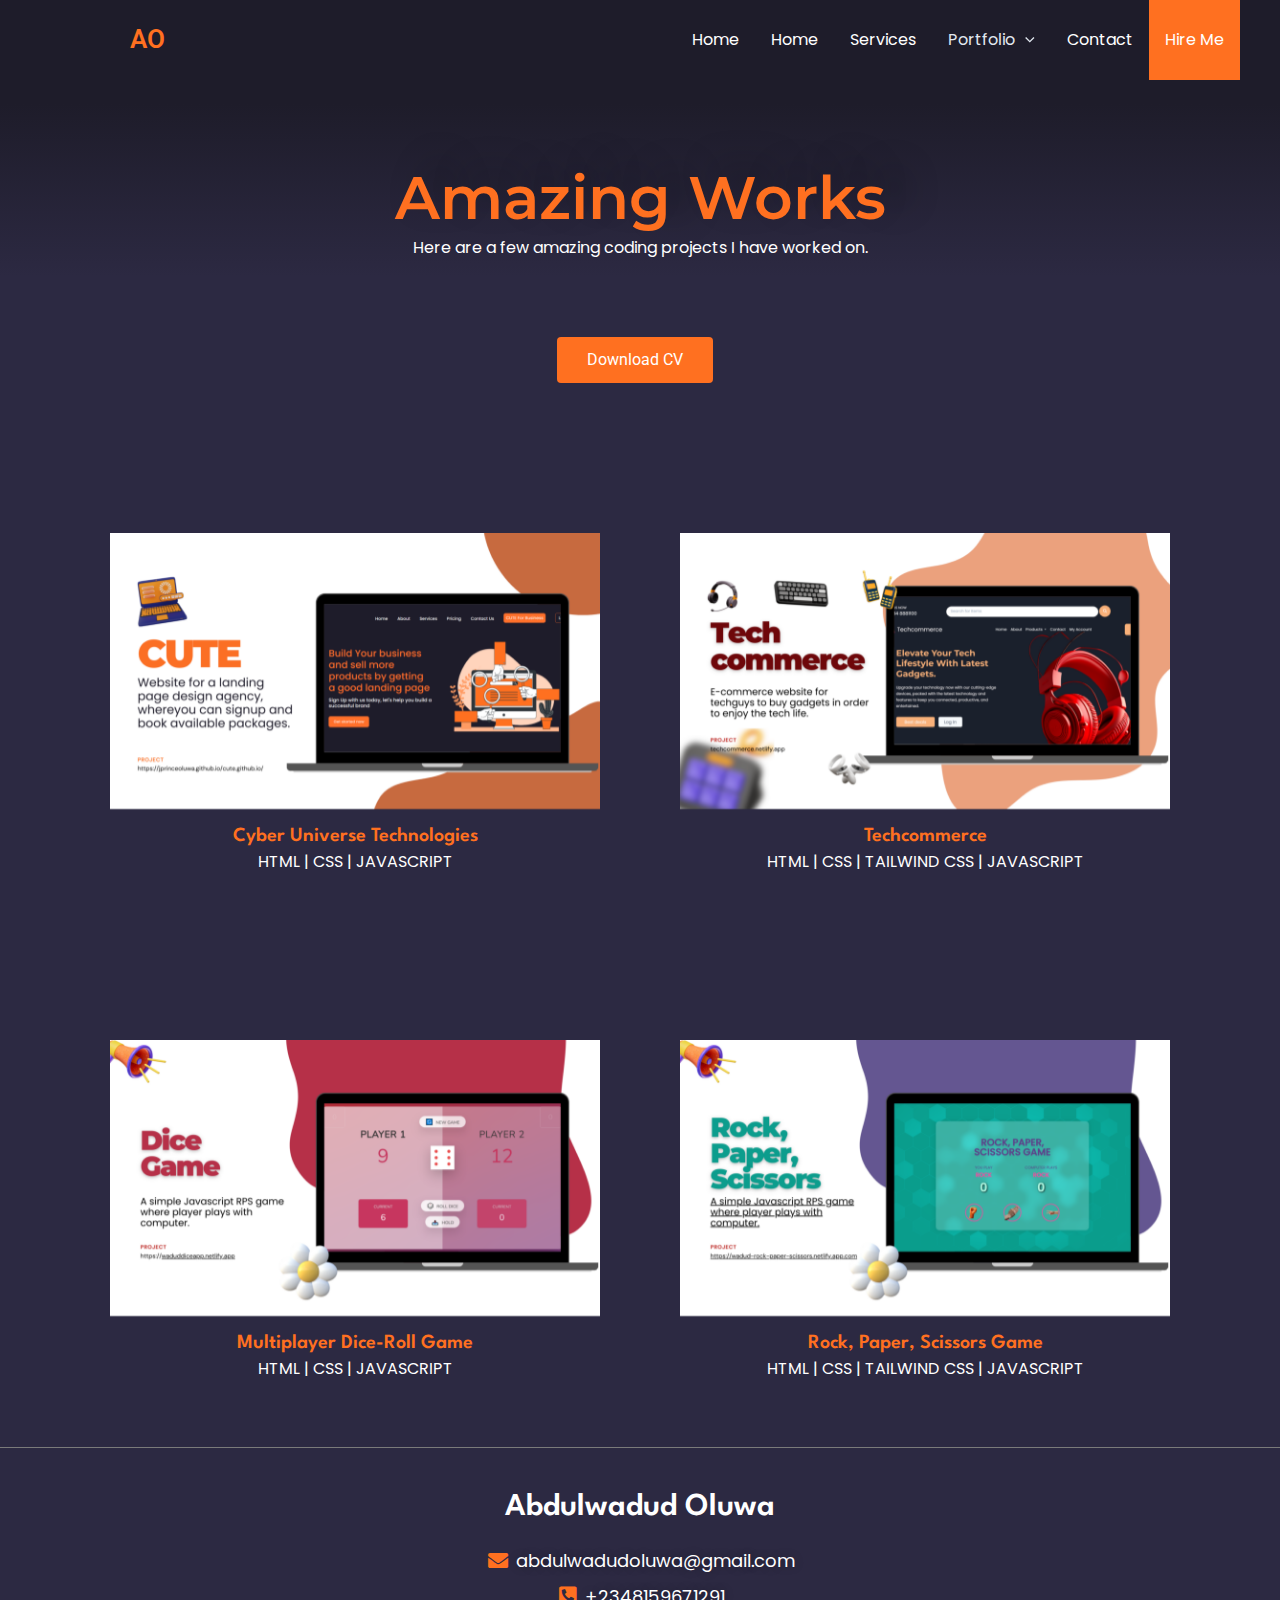
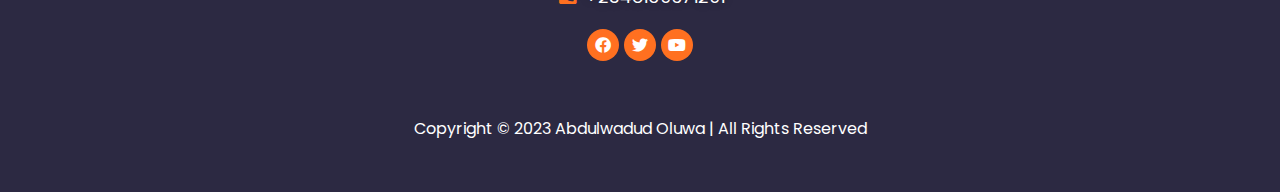
==== commit bfbeade2: "change" ====
--- a/frontenddev/index.html
+++ b/frontenddev/index.html
@@ -145,8 +145,8 @@
 										<div class="ast-builder-menu-1 ast-builder-menu ast-flex ast-builder-menu-1-focus-item ast-builder-layout-element site-header-focus-item" data-section="section-hb-menu-1">
 			<div class="ast-main-header-bar-alignment"><div class="main-header-bar-navigation"><nav class="site-navigation ast-flex-grow-1 navigation-accessibility site-header-focus-item" id="primary-site-navigation-desktop" aria-label="Site Navigation" itemtype="https://schema.org/SiteNavigationElement" itemscope="itemscope"><div class="main-navigation ast-inline-flex"><ul id="ast-hf-menu-1" class="main-header-menu ast-menu-shadow ast-nav-menu ast-flex  submenu-with-border ast-menu-hover-style-underline  stack-on-mobile">
 <li id="menu-item-154" class="menu-item menu-item-type-custom menu-item-object-custom menu-item-154"><a href="http://abdulwadudoluwa.tech/#home" class="menu-link">Home</a></li>
-<li id="menu-item-155" class="menu-item menu-item-type-custom menu-item-object-custom menu-item-155"><a href="#about" class="menu-link">About me</a></li>
-<li id="menu-item-198" class="menu-item menu-item-type-custom menu-item-object-custom menu-item-198"><a href="#services" class="menu-link">Services</a></li>
+<li id="menu-item-155" class="menu-item menu-item-type-custom menu-item-object-custom menu-item-155"><a href="http://abdulwadudoluwa.tech/#home" class="menu-link">Home</a></li>
+<li id="menu-item-198" class="menu-item menu-item-type-custom menu-item-object-custom menu-item-198"><a href="http://abdulwadudoluwa.tech/#services" class="menu-link">Services</a></li>
 <li id="menu-item-150" class="portfolio menu-item menu-item-type-custom menu-item-object-custom current-menu-ancestor current-menu-parent menu-item-has-children menu-item-150">
 <a href="#" class="menu-link">Portfolio<span role="application" class="dropdown-menu-toggle ast-header-navigation-arrow" tabindex="0" aria-expanded="false" aria-label="Menu Toggle"><span class="ast-icon icon-arrow"><svg class="ast-arrow-svg" xmlns="http://www.w3.org/2000/svg" xmlns:xlink="http://www.w3.org/1999/xlink" version="1.1" x="0px" y="0px" width="26px" height="16.043px" viewbox="57 35.171 26 16.043" enable-background="new 57 35.171 26 16.043" xml:space="preserve">
                 <path d="M57.5,38.193l12.5,12.5l12.5-12.5l-2.5-2.5l-10,10l-10-10L57.5,38.193z"></path>
@@ -162,8 +162,8 @@
                 </svg></span>WordPress Projects</a></li>
 </ul>
 </li>
-<li id="menu-item-156" class="menu-item menu-item-type-custom menu-item-object-custom menu-item-156"><a href="#contact" class="menu-link">Contact</a></li>
-<li id="menu-item-170" class="hire menu-item menu-item-type-custom menu-item-object-custom menu-item-170"><a href="#hire" class="menu-link">Hire Me</a></li>
+<li id="menu-item-156" class="menu-item menu-item-type-custom menu-item-object-custom menu-item-156"><a href="http://abdulwadudoluwa.tech/#contact" class="menu-link">Contact</a></li>
+<li id="menu-item-170" class="hire menu-item menu-item-type-custom menu-item-object-custom menu-item-170"><a href="https://wa.link/jrx5b5" class="menu-link">Hire Me</a></li>
 </ul></div></nav></div></div>		</div>
 									</div>
 												</div>
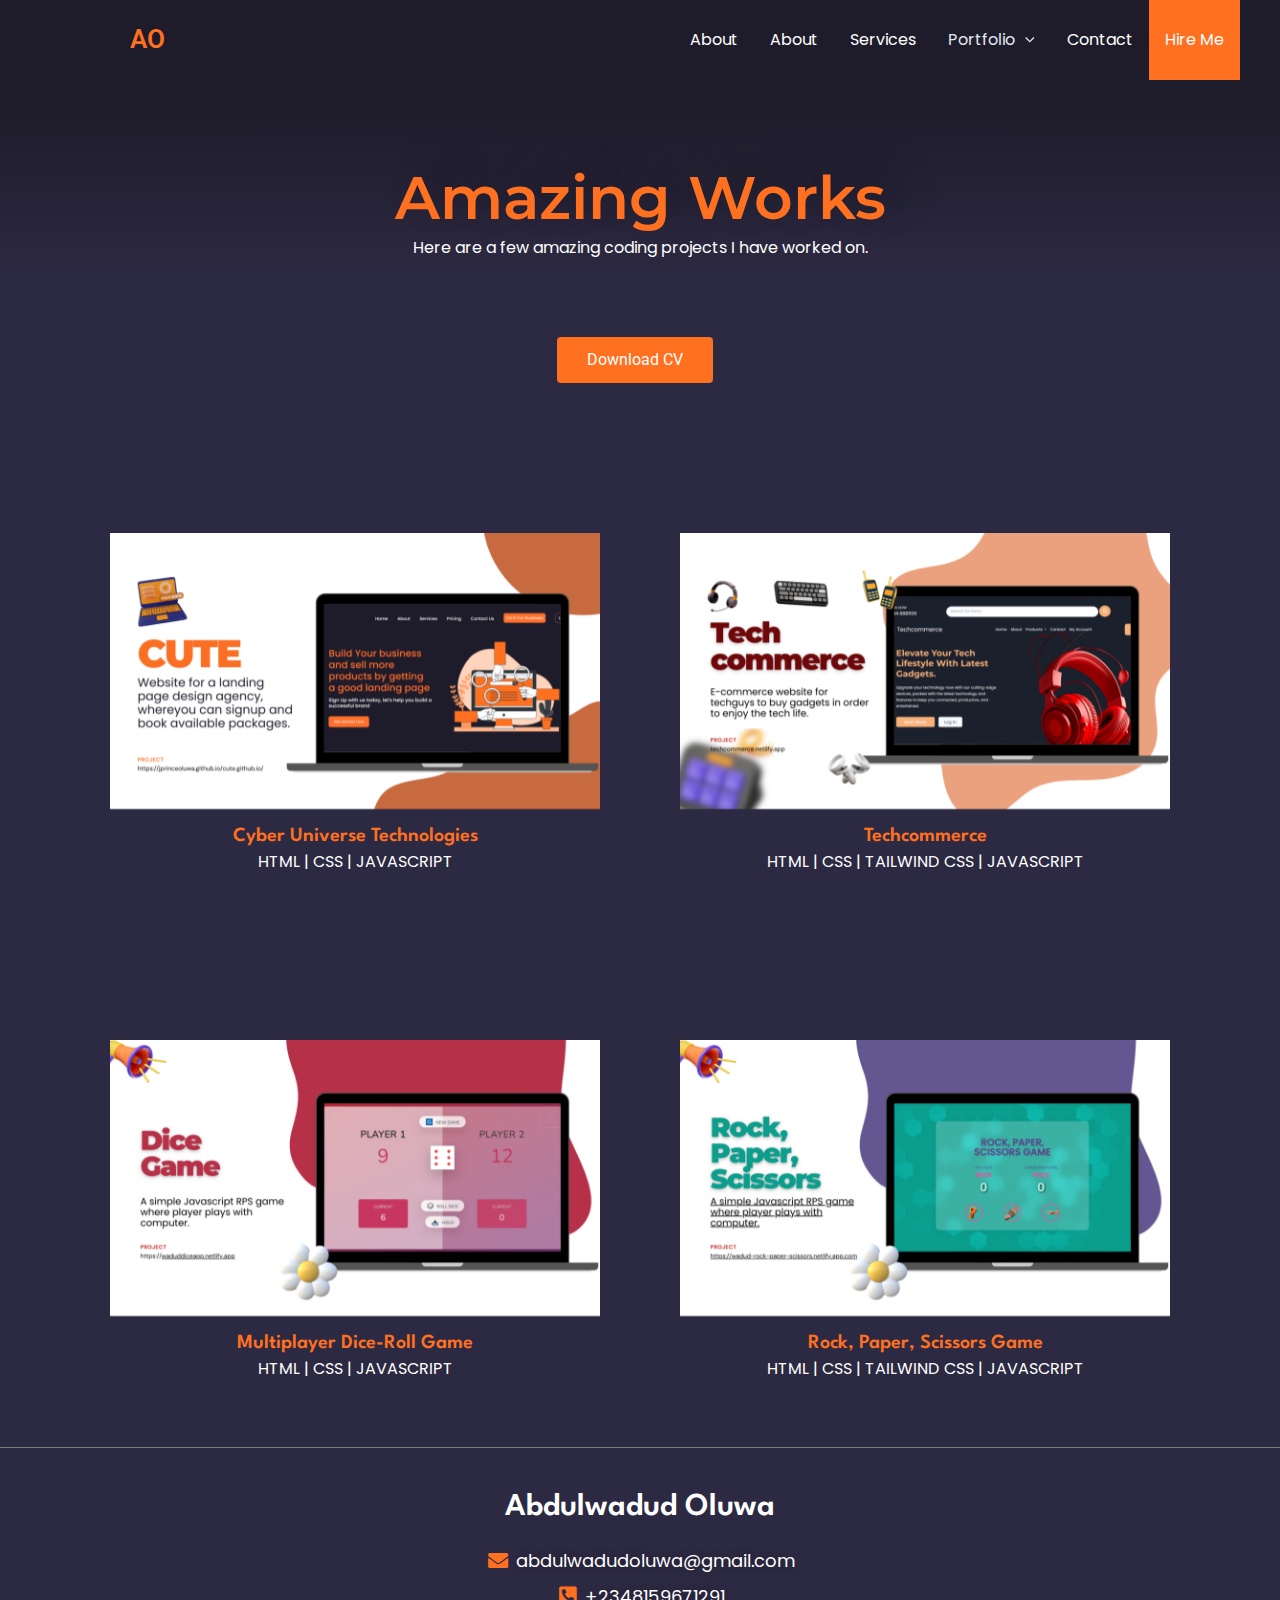
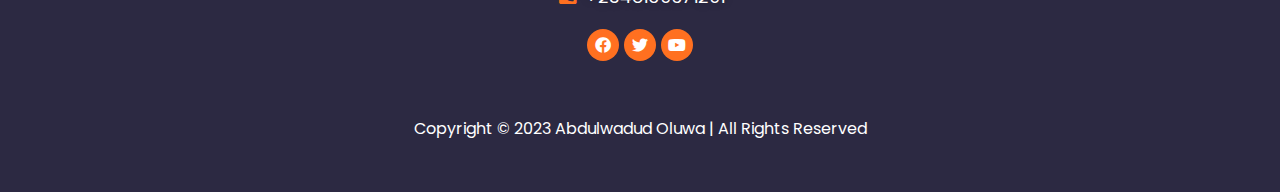
==== commit 7496ed12: "ahah" ====
--- a/frontenddev/index.html
+++ b/frontenddev/index.html
@@ -144,8 +144,8 @@
 																									<div class="site-header-primary-section-right site-header-section ast-flex ast-grid-right-section">
 										<div class="ast-builder-menu-1 ast-builder-menu ast-flex ast-builder-menu-1-focus-item ast-builder-layout-element site-header-focus-item" data-section="section-hb-menu-1">
 			<div class="ast-main-header-bar-alignment"><div class="main-header-bar-navigation"><nav class="site-navigation ast-flex-grow-1 navigation-accessibility site-header-focus-item" id="primary-site-navigation-desktop" aria-label="Site Navigation" itemtype="https://schema.org/SiteNavigationElement" itemscope="itemscope"><div class="main-navigation ast-inline-flex"><ul id="ast-hf-menu-1" class="main-header-menu ast-menu-shadow ast-nav-menu ast-flex  submenu-with-border ast-menu-hover-style-underline  stack-on-mobile">
-<li id="menu-item-154" class="menu-item menu-item-type-custom menu-item-object-custom menu-item-154"><a href="http://abdulwadudoluwa.tech/#home" class="menu-link">Home</a></li>
-<li id="menu-item-155" class="menu-item menu-item-type-custom menu-item-object-custom menu-item-155"><a href="http://abdulwadudoluwa.tech/#home" class="menu-link">Home</a></li>
+<li id="menu-item-154" class="menu-item menu-item-type-custom menu-item-object-custom menu-item-154"><a href="http://abdulwadudoluwa.tech/#home" class="menu-link">About</a></li>
+<li id="menu-item-155" class="menu-item menu-item-type-custom menu-item-object-custom menu-item-155"><a href="http://abdulwadudoluwa.tech/#about" class="menu-link">About</a></li>
 <li id="menu-item-198" class="menu-item menu-item-type-custom menu-item-object-custom menu-item-198"><a href="http://abdulwadudoluwa.tech/#services" class="menu-link">Services</a></li>
 <li id="menu-item-150" class="portfolio menu-item menu-item-type-custom menu-item-object-custom current-menu-ancestor current-menu-parent menu-item-has-children menu-item-150">
 <a href="#" class="menu-link">Portfolio<span role="application" class="dropdown-menu-toggle ast-header-navigation-arrow" tabindex="0" aria-expanded="false" aria-label="Menu Toggle"><span class="ast-icon icon-arrow"><svg class="ast-arrow-svg" xmlns="http://www.w3.org/2000/svg" xmlns:xlink="http://www.w3.org/1999/xlink" version="1.1" x="0px" y="0px" width="26px" height="16.043px" viewbox="57 35.171 26 16.043" enable-background="new 57 35.171 26 16.043" xml:space="preserve">
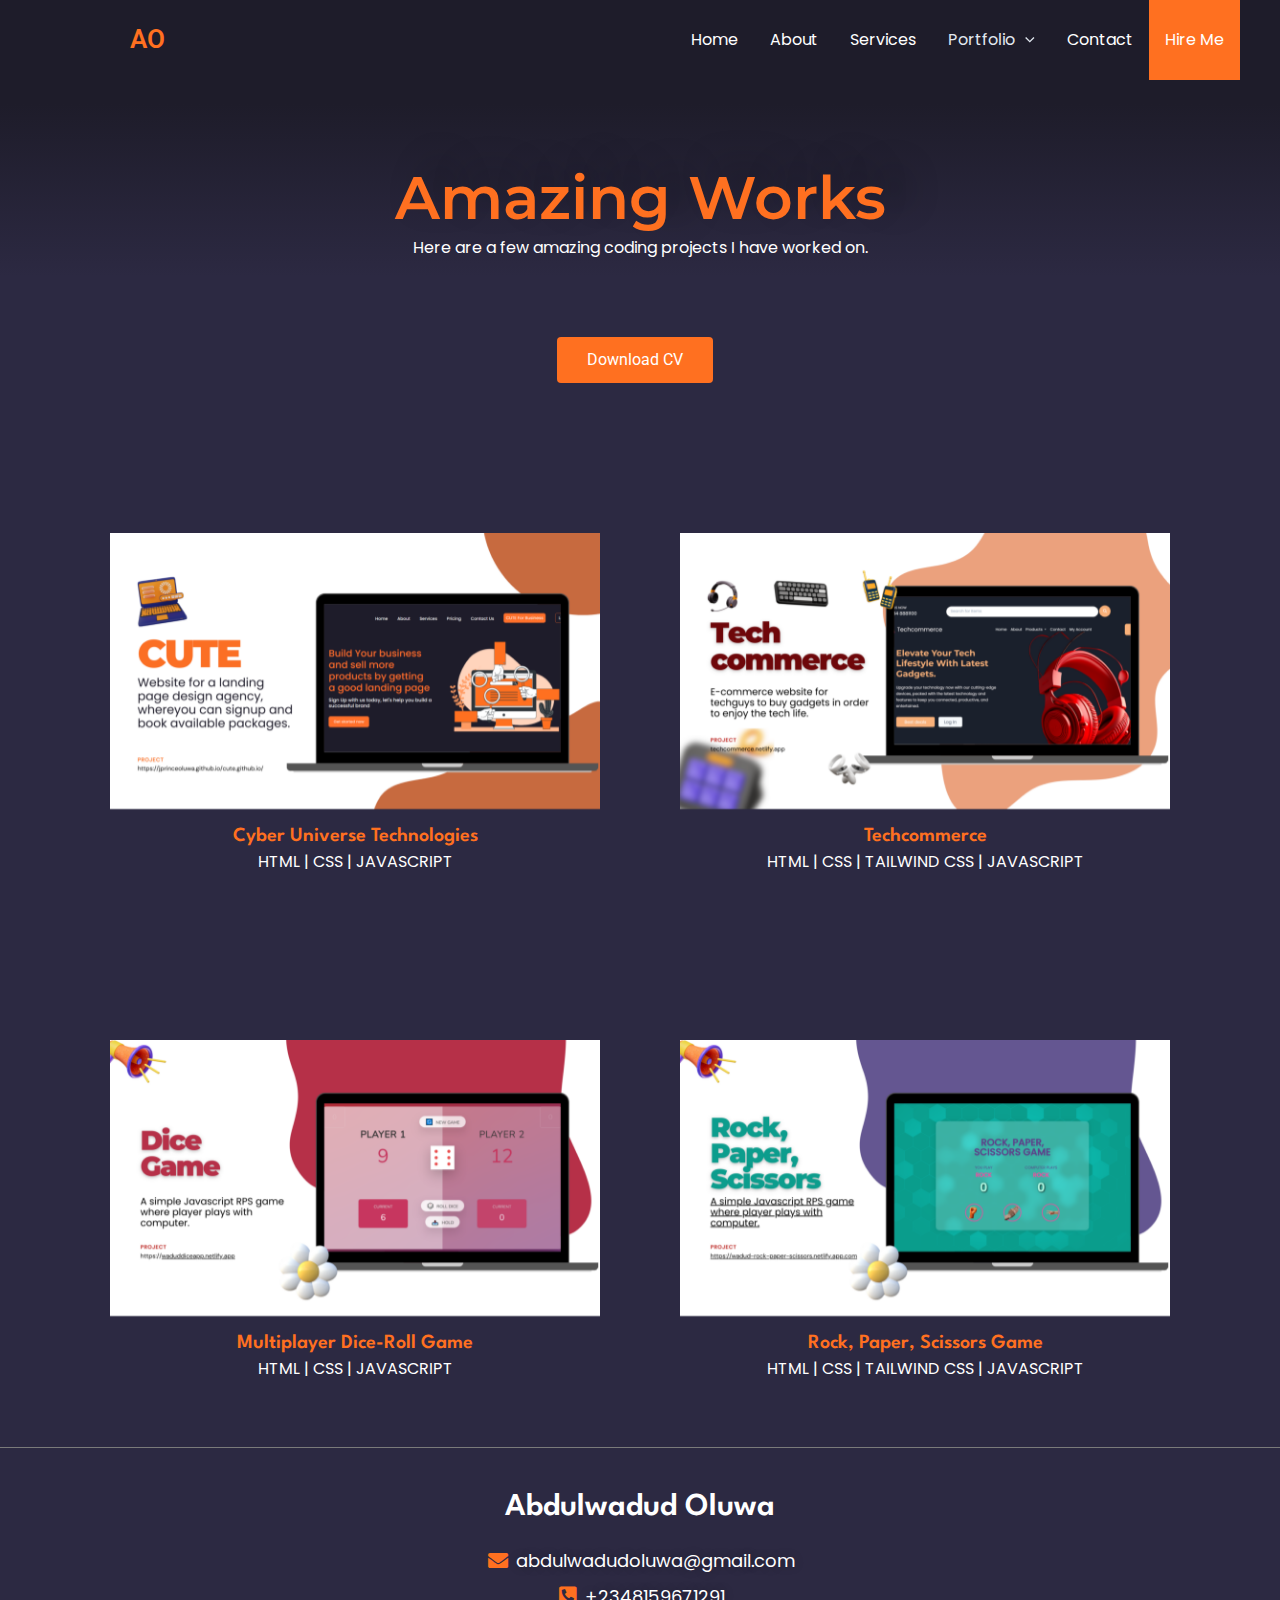
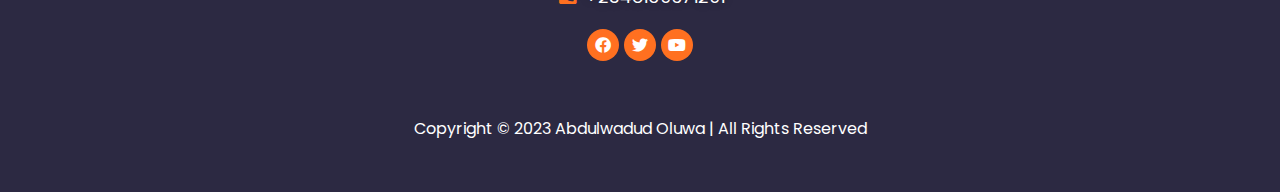
==== commit bf550807: "page" ====
--- a/frontenddev/index.html
+++ b/frontenddev/index.html
@@ -144,7 +144,7 @@
 																									<div class="site-header-primary-section-right site-header-section ast-flex ast-grid-right-section">
 										<div class="ast-builder-menu-1 ast-builder-menu ast-flex ast-builder-menu-1-focus-item ast-builder-layout-element site-header-focus-item" data-section="section-hb-menu-1">
 			<div class="ast-main-header-bar-alignment"><div class="main-header-bar-navigation"><nav class="site-navigation ast-flex-grow-1 navigation-accessibility site-header-focus-item" id="primary-site-navigation-desktop" aria-label="Site Navigation" itemtype="https://schema.org/SiteNavigationElement" itemscope="itemscope"><div class="main-navigation ast-inline-flex"><ul id="ast-hf-menu-1" class="main-header-menu ast-menu-shadow ast-nav-menu ast-flex  submenu-with-border ast-menu-hover-style-underline  stack-on-mobile">
-<li id="menu-item-154" class="menu-item menu-item-type-custom menu-item-object-custom menu-item-154"><a href="http://abdulwadudoluwa.tech/#home" class="menu-link">About</a></li>
+<li id="menu-item-154" class="menu-item menu-item-type-custom menu-item-object-custom menu-item-154"><a href="http://abdulwadudoluwa.tech/#home" class="menu-link">Home</a></li>
 <li id="menu-item-155" class="menu-item menu-item-type-custom menu-item-object-custom menu-item-155"><a href="http://abdulwadudoluwa.tech/#about" class="menu-link">About</a></li>
 <li id="menu-item-198" class="menu-item menu-item-type-custom menu-item-object-custom menu-item-198"><a href="http://abdulwadudoluwa.tech/#services" class="menu-link">Services</a></li>
 <li id="menu-item-150" class="portfolio menu-item menu-item-type-custom menu-item-object-custom current-menu-ancestor current-menu-parent menu-item-has-children menu-item-150">
